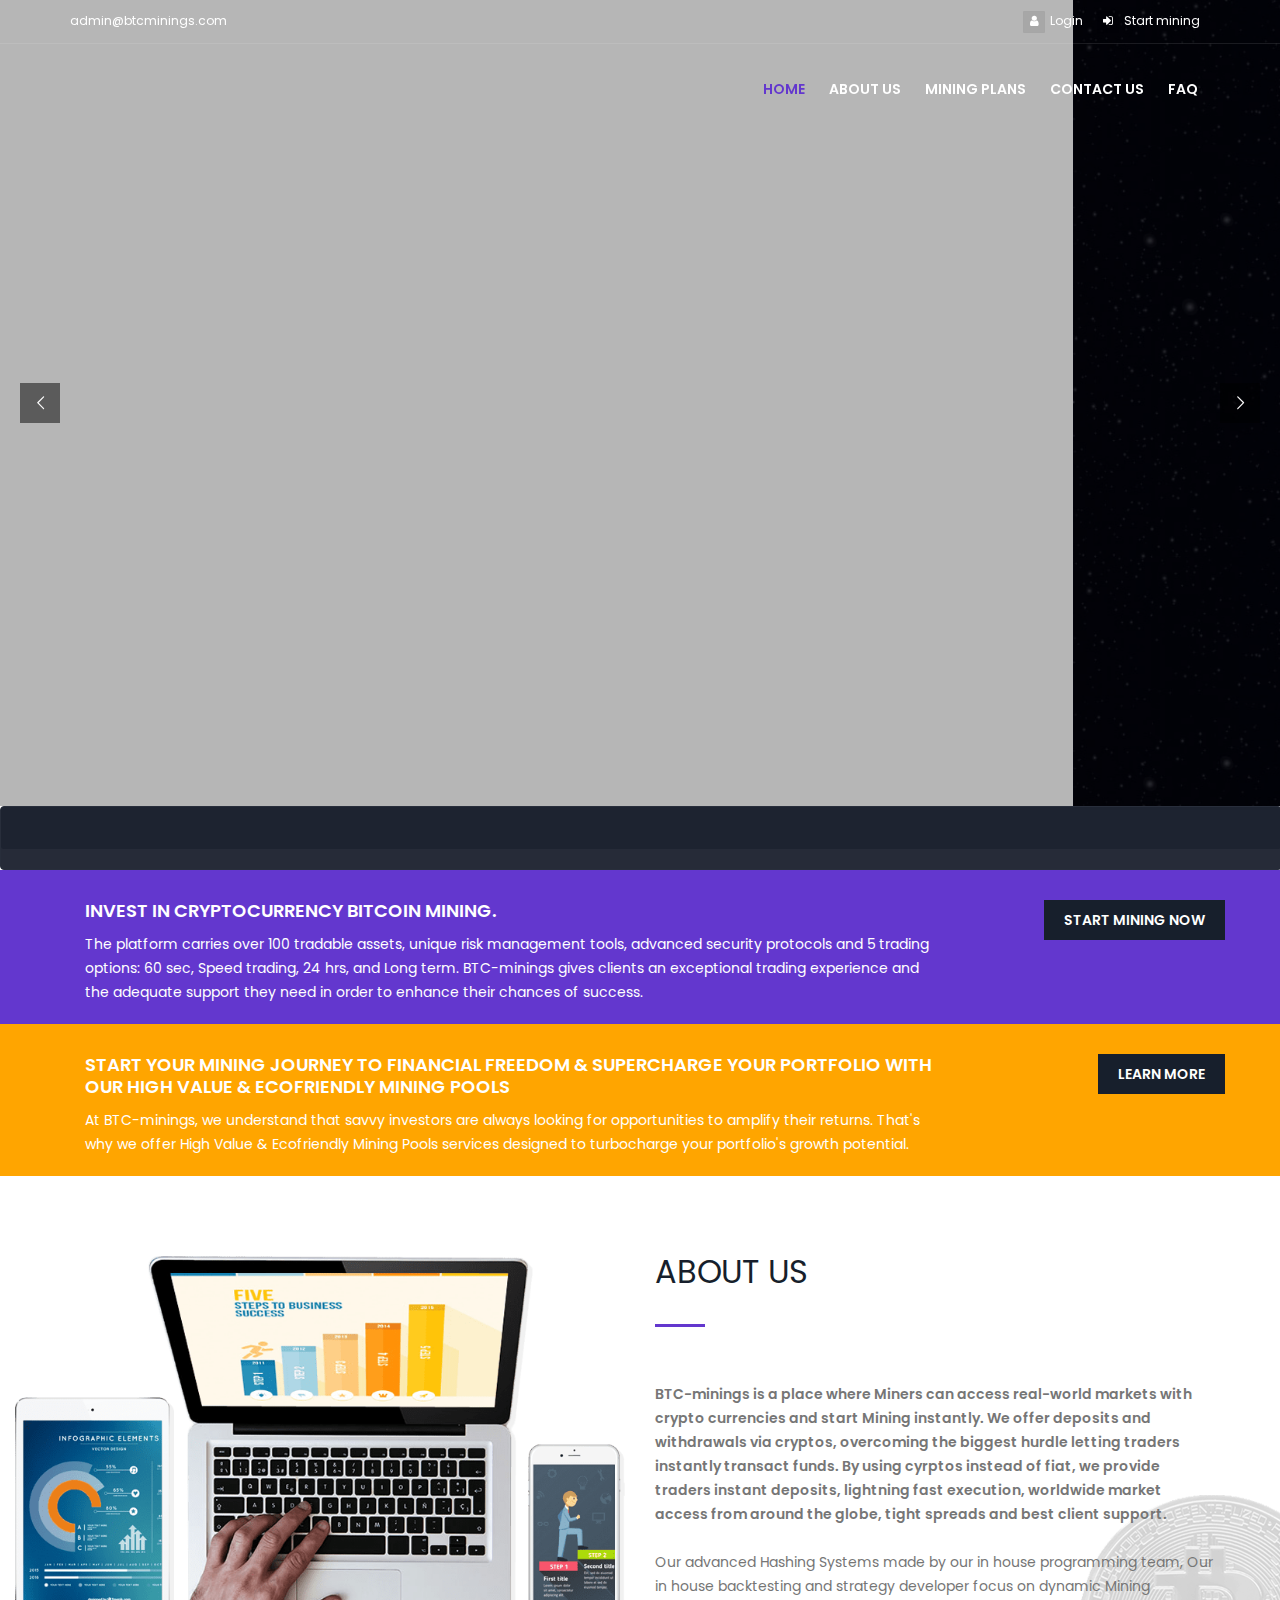
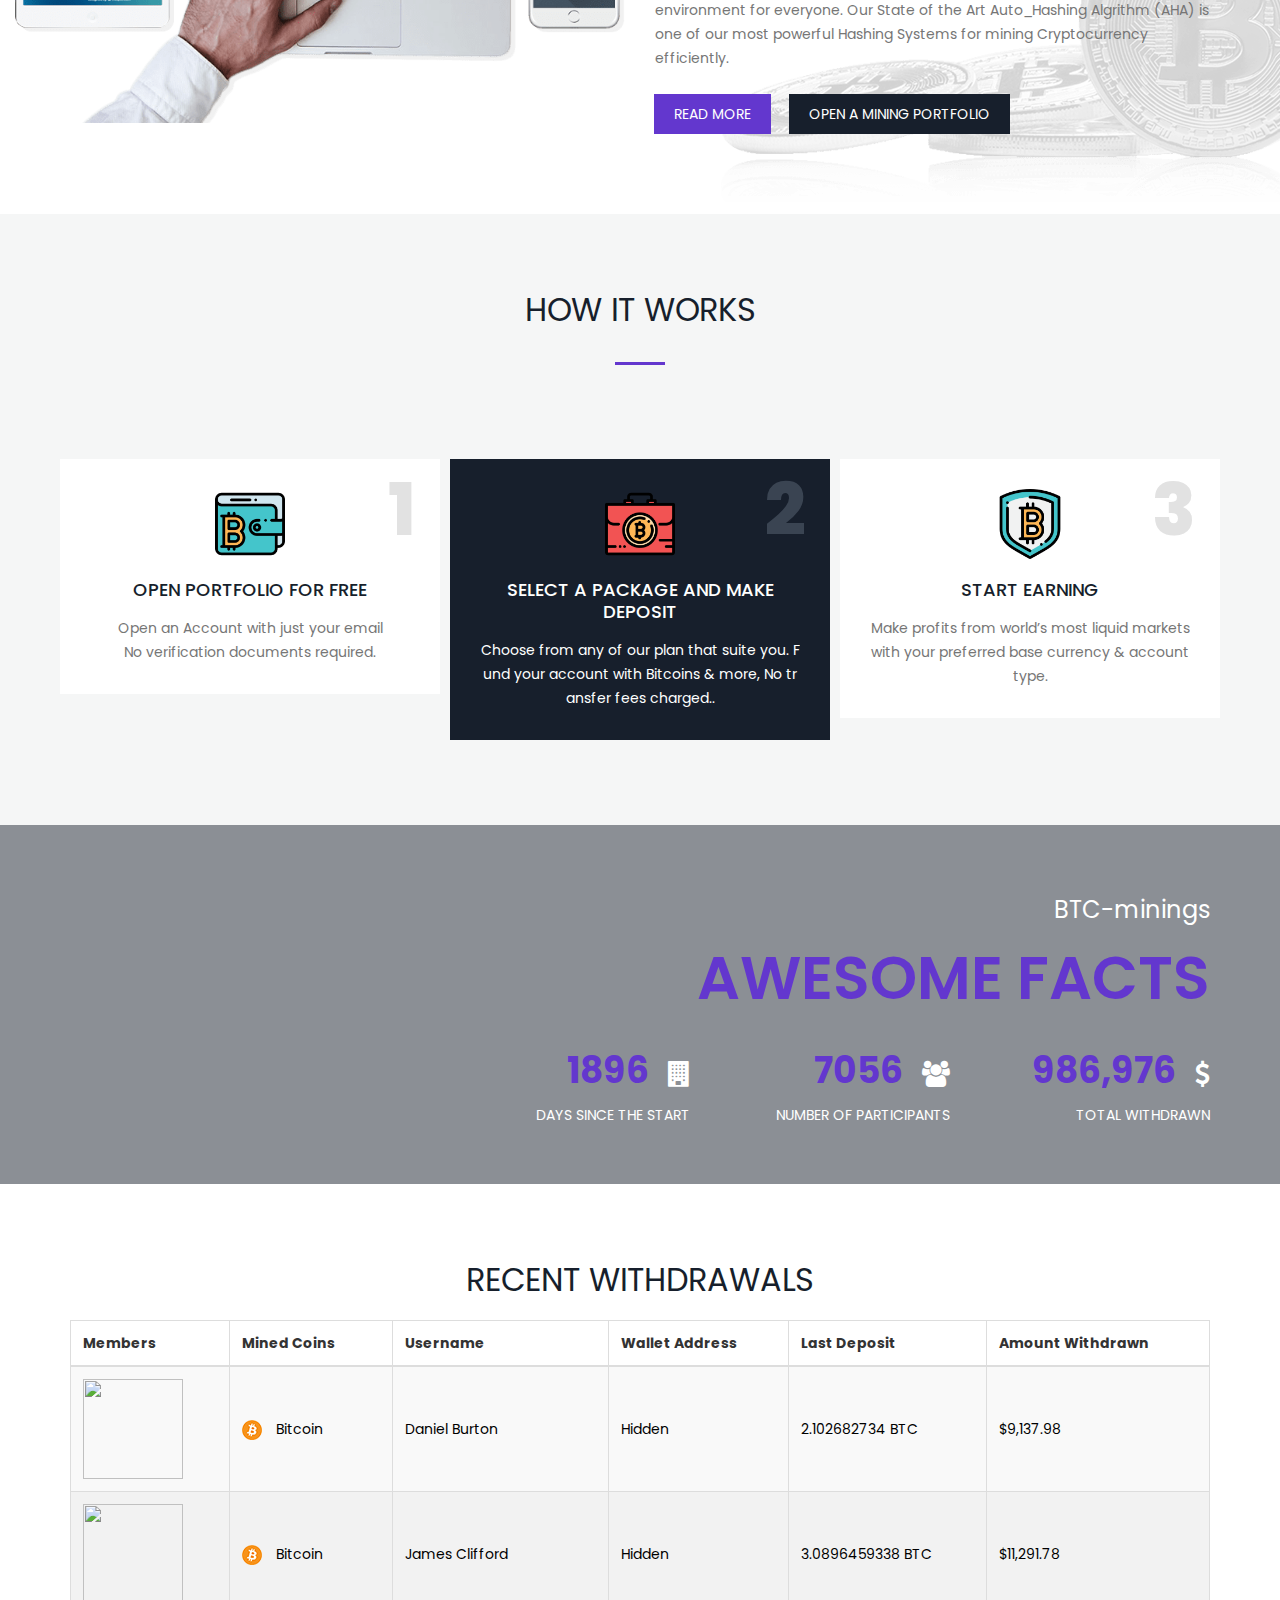
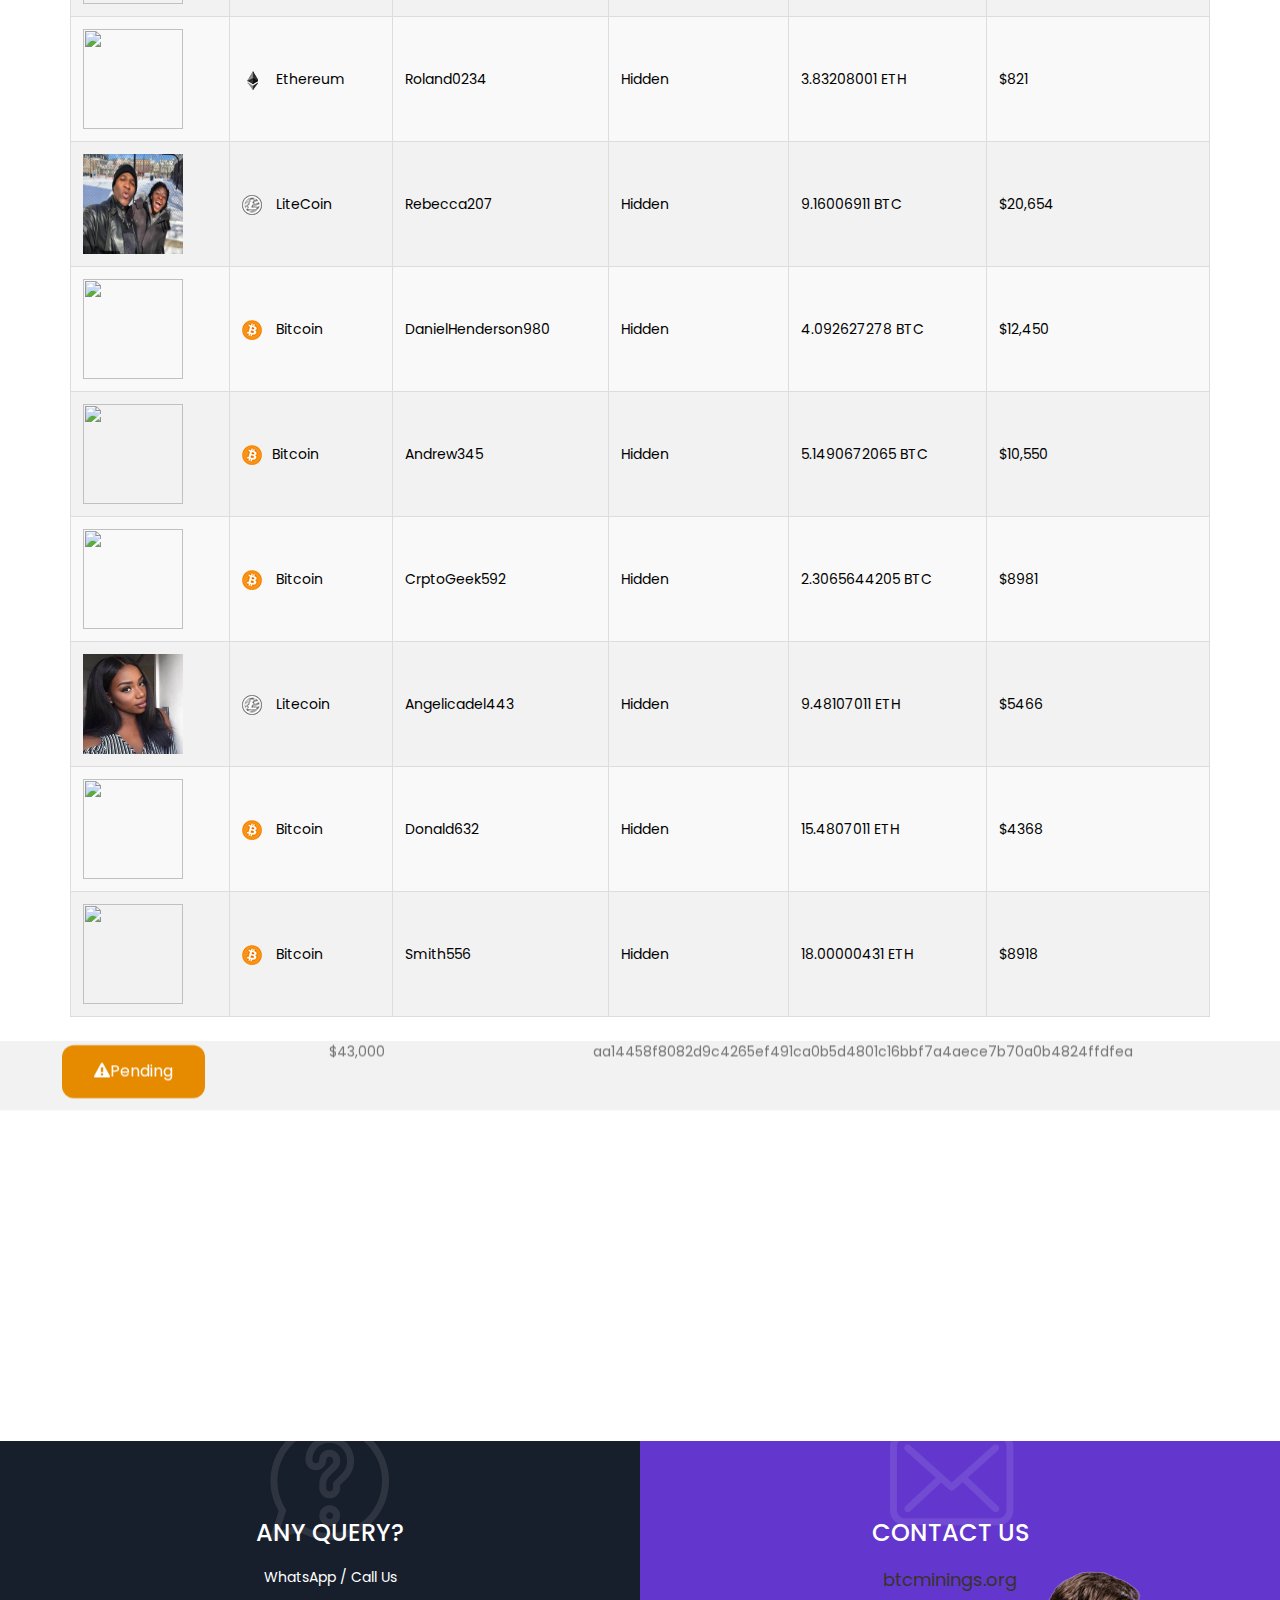
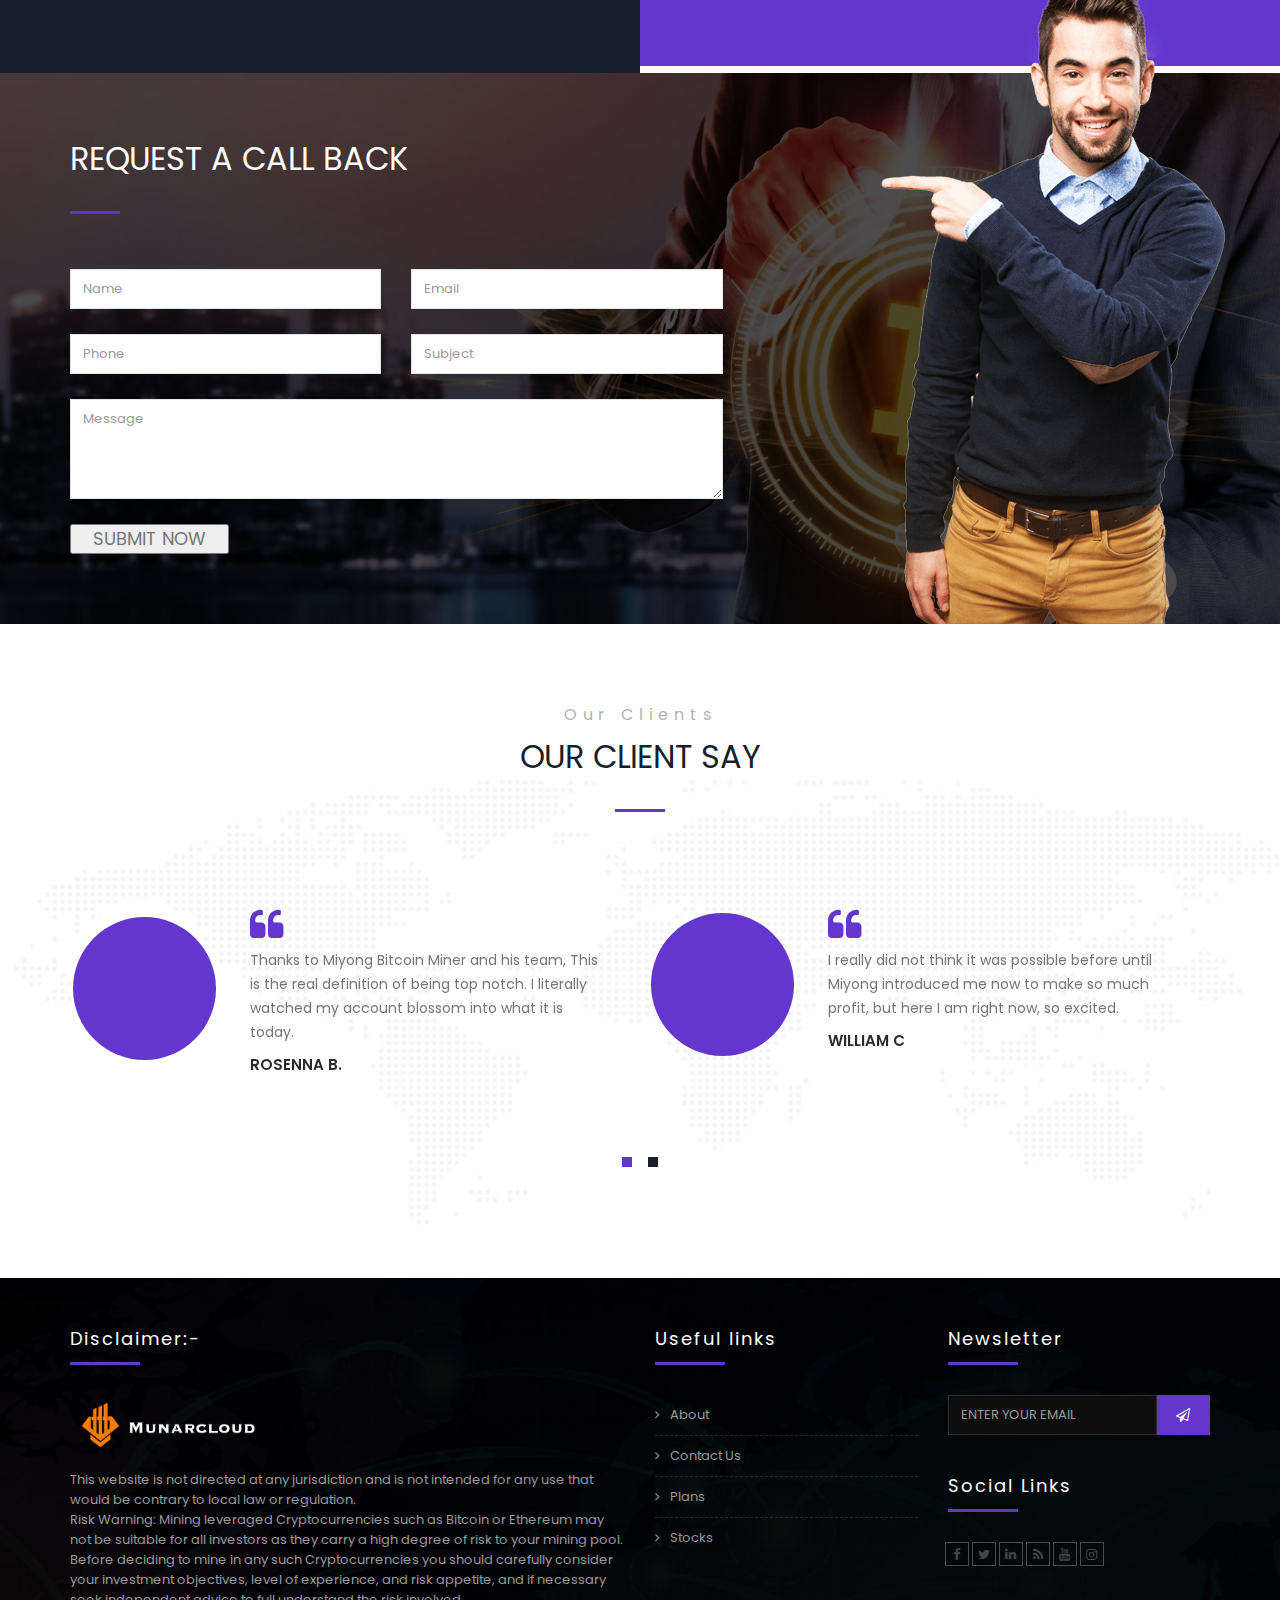
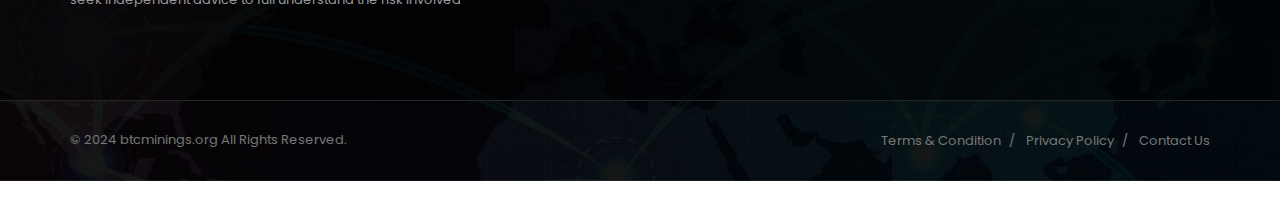
==== index.html @ 4aad5fbf "push code" ====
<!DOCTYPE html>
<head>
<html lang="en">
<meta http-equiv="content-type" content="text/htmlcharset=UTF-8;"/> 
    <!-- META -->
    <meta charset="utf-8">
    <meta http-equiv="X-UA-Compatible" content="IE=edge">
    <meta name="keywords" content="" />
    <meta name="author" content="" />
    <meta name="robots" content="" />    
    <meta name="description" content="" />
    <meta name="google-site-verification" content="UI02lLpE8xRqX1xLRPqKSxW1KbRCsoshIQ-O_oVk3Fw" />
    <meta name="google-site-verification" content="UI02lLpE8xRqX1xLRPqKSxW1KbRCsoshIQ-O_oVk3Fw" />
    <!-- FAVICONS ICON -->
    
    <link rel="shortcut icon" type="image/x-icon" href="images/favicon.png" />
    
    <!-- PAGE TITLE HERE -->
    <title>btcminings | Crypto Currency Investment And Mining App.</title>
    <!-- MOBILE SPECIFIC -->
    <meta name="viewport" content="width=device-width, initial-scale=1">
    <!-- BOOTSTRAP STYLE SHEET -->
    <link rel="stylesheet" type="text/css" href="css/bootstrap.min.css">
    <!-- FONTAWESOME STYLE SHEET -->
    <link rel="stylesheet" type="text/css" href="css/fontawesome/css/font-awesome.min.css" />
    <!-- FLATICON STYLE SHEET -->
    <link rel="stylesheet" type="text/css" href="css/flaticon.min.css">
    <!-- ANIMATE STYLE SHEET --> 
    <link rel="stylesheet" type="text/css" href="css/animate.min.css">
    <!-- OWL CAROUSEL STYLE SHEET -->
    <link rel="stylesheet" type="text/css" href="css/owl.carousel.min.css">
    <!-- BOOTSTRAP SELECT BOX STYLE SHEET -->
    <link rel="stylesheet" type="text/css" href="css/bootstrap-select.min.css">
    <!-- MAGNIFIC POPUP STYLE SHEET -->
    <link rel="stylesheet" type="text/css" href="css/magnific-popup.min.css">
    <!-- LOADER STYLE SHEET -->
    <link rel="stylesheet" type="text/css" href="css/loader.min.css">    
    <!-- MAIN STYLE SHEET -->
    <link rel="stylesheet" type="text/css" href="css/style.css">
    <!-- THEME COLOR CHANGE STYLE SHEET -->
    <link rel="stylesheet" class="skin" type="text/css" href="css/skin/skin-1.css">
    <!-- CUSTOM  STYLE SHEET -->
    <link rel="stylesheet" type="text/css" href="css/custom.css">
    <!-- SIDE SWITCHER STYLE SHEET -->
    <link rel="stylesheet" type="text/css" href="css/switcher.css">    

    
    <!-- REVOLUTION SLIDER CSS -->
    <link rel="stylesheet" type="text/css" href="plugins/revolution/revolution/css/settings.css">
    <!-- REVOLUTION NAVIGATION STYLE -->
    <link rel="stylesheet" type="text/css" href="plugins/revolution/revolution/css/navigation.css">
    
    <!-- GOOGLE FONTS -->
    <link href="https://fonts.googleapis.com/css?family=Poppins:300,300i,400,400i,500,500i,600,600i,700,700i,800,800i,900,900i" rel="stylesheet">  
    <link href="https://fonts.googleapis.com/css?family=Crete+Round:400,400i&amp;subset=latin-ext" rel="stylesheet">
  
 
</head>

<body id="bg">
 
    <div class="page-wraper"> 
        
        <!-- HEADER START -->
        <header class="site-header header-style-3 topbar-transparent">
        
            <div class="top-bar">
                <div class="container">
                    <div class="row">
                        <div class="clearfix">
                            <div class="wt-topbar-left">
                                <ul class="list-unstyled e-p-bx pull-left">
                                    <!-- <li><i class="fa fa-whatsapp"></i><a href="https://api.whatsapp.com/send?phone=&amp;text=I%20Am%20Contacting%20From%20https://munarcloud.com%20As%20Regards%20To%20Forex%20And%20Crypto%20Trade%20"></a></li> -->
                                    <li><a href="mailto:admin@munarcloud.com">admin@btcminings.com</a></li>
                                    
                                </ul>
                            </div>
                            
                            <div class="wt-topbar-right">
                                <div style="display: none;" class=" language-select pull-right">
                                      <div class="dropdown">
                                            <button class="btn dropdown-toggle" type="button" data-toggle="dropdown">Language
                                            <span class="caret"></span></button>
                                            <ul class="dropdown-menu dropdown-menu-right">
                                              <li><a href="index.html#"><img src="images/united-states.png" alt="">English</a></li>
                                              <li><a href="index.html#"><img src="images/france.png" alt="">French</a></li>
                                              <li><a href="index.html#"><img src="images/germany.png" alt="">German</a></li>
                                            </ul>
                                      </div>
                                </div>
                                
                                <ul class="list-unstyled e-p-bx pull-right">
                                    <li><a href="http://user.munarcloud.com/user/login" ><i class="fa fa-user"></i>Login</a></li>
                                    <li><a href="https://user.munarcloud.com/user/register" ><i class="fa fa-sign-in"></i>Start mining</a></li>
                                </ul>
                            </div>
                        </div>
                    </div>
                </div>
            </div>
            
            <div class="sticky-header main-bar-wraper">
                <div class="main-bar">
                    <div class="container">
                        
                            <div class="logo-header mostion">
                                <a href="index.html">
                                    <img src="images/logo/logo-light.pn" width="230" height="67" alt="" />
                                </a>
                            </div>
                            
                            <!-- NAV Toggle Button -->
                            <button data-target=".header-nav" data-toggle="collapse" type="button" class="navbar-toggle collapsed">
                                <span class="sr-only">Toggle navigation</span>
                                <span class="icon-bar"></span>
                                <span class="icon-bar"></span>
                                <span class="icon-bar"></span>
                            </button>
                            
                             
                        
                        
                            
                            <!-- MAIN NAV-->
                           <div class="header-nav navbar-collapse collapse ">
                                <ul class=" nav navbar-nav">
                                    <li class="active">
                                        <a href="index.html">Home</i></a>
                                        
                                    </li>
                                
                                    <li>
                                    <a href="about.html">About us</a>
                                
                                </li>
                                
                                <li class="has-mega-menu ">
                                    <a href="plans.html">Mining Plans</a>
                                    
                                </li>
                                
                                <li>
                                    <a href="contact.html">Contact Us</a>
                                    
                                </li>

                                <li>
                                    <a href="faq.html">Faq</a>
                                    
                                </li>
                            
                                
                            
                                
                            </ul>
                            </div>
                    </div>
                </div>
            </div>            
        <!-- MAIN NAV END-->
        </header>
        <!-- HEADER END -->        
        <!-- CONTENT START -->
        <div class="page-content">
        
            <!-- SLIDER START -->
            <div class="main-slider style-two default-banner">
                <div class="tp-banner-container">
                    <div class="tp-banner" >
                        <!-- START REVOLUTION SLIDER 5.4.1 -->
                        <div id="rev_slider_1014_1_wrapper" class="rev_slider_wrapper fullscreen-container" data-alias="typewriter-effect" data-source="gallery">
                           <div id="rev_slider_1014_1" class="rev_slider fullscreenbanner" style="display:none;" data-version="5.4.1">
                                <ul>
                                    <!-- SLIDE 1 -->    
                                    <li data-index="rs-1000" data-transition="slidingoverlayhorizontal" data-slotamount="default" data-hideafterloop="0" data-hideslideonmobile="off"  data-easein="default" data-easeout="default" data-masterspeed="default"  data-thumb="images/main-slider/slider2/slide1.jpg"  data-rotate="0"  data-saveperformance="off"  data-title="Slide" data-param1="" data-param2="" data-param3="" data-param4="" data-param5="" data-param6="" data-param7="" data-param8="" data-param9="" data-param10="" data-description="">
                                    <!-- MAIN IMAGE -->
                                    <img src="images/main-slider/slider2/slide1.jpg"  alt=""  data-bgposition="center bottom" data-bgfit="cover" data-bgrepeat="no-repeat" class="rev-slidebg" data-no-retina/>
                                    <!-- LAYERS -->
                                    
                                    <!-- LAYER NR. 1 [ for overlay ] -->
                                    <div class="tp-caption tp-shape tp-shapewrapper" 
                                    id="slide-100-layer-1" 
                                    data-x="['center','center','center','center']" data-hoffset="['0','0','0','0']" 
                                    data-y="['middle','middle','middle','middle']" data-voffset="['0','0','0','0']" 
                                    data-width="full"
                                    data-height="full"
                                    data-whitespace="nowrap"
                                    data-type="shape" 
                                    data-basealign="slide" 
                                    data-responsive_offset="off" 
                                    data-responsive="off"
                                    data-frames='[
                                    {"from":"opacity:0;","speed":1000,"to":"o:1;","delay":0,"ease":"Power4.easeOut"},
                                    {"delay":"wait","speed":1000,"to":"opacity:0;","ease":"Power4.easeOut"}
                                    ]'
                                    data-textAlign="['left','left','left','left']"
                                    data-paddingtop="[0,0,0,0]"
                                    data-paddingright="[0,0,0,0]"
                                    data-paddingbottom="[0,0,0,0]"
                                    data-paddingleft="[0,0,0,0]"
                                    
                                    style="z-index: 12;background-color:rgba(0, 0, 0, 0.3);border-color:rgba(0, 0, 0, 0);border-width:0px;"> 
                                    </div>
                                    <!-- LAYER NR. 2 [ for title ] -->
                                    <div class="tp-caption   tp-resizeme" 
                                    id="slide-100-layer-2" 
                                    data-x="['left','left','left','left']" data-hoffset="['30','30','30','30']" 
                                    data-y="['top','top','top','top']" data-voffset="['308','308','308','308']"  
                                    data-fontsize="['60','60','60','60']"
                                    data-lineheight="['110','110','110','110']"
                                    data-width="['6','6','6','6']"
                                    data-height="['110,'110','110','110']"
                                    data-whitespace="['normal','normal','normal','normal']"
                                
                                    data-type="text" 
                                    data-responsive_offset="on" 
                                    data-frames='[
                                    {"from":"y:100px(R);opacity:0;","speed":2000,"to":"o:1;","delay":500,"ease":"Power4.easeOut"},
                                    {"delay":"wait","speed":1000,"to":"y:-50px;opacity:0;","ease":"Power2.easeInOut"}
                                    ]'
                                    data-textAlign="['left','left','left','left']"
                                    data-paddingtop="[0,0,0,0]"
                                    data-paddingright="[0,0,0,0]"
                                    data-paddingbottom="[0,0,0,0]"
                                    data-paddingleft="[0,0,0,0]"
                                
                                    style="z-index: 13; 
                                    white-space: normal;                                                                    
                                    ">
                                    
                                    <div class="bg-primary">&nbsp;</div>
                                    
                                    </div>
                                                                    
                                    <!-- LAYER NR. 3 [ for title ] -->
                                    <div class="tp-caption   tp-resizeme" 
                                    id="slide-100-layer-3" 
                                    data-x="['left','left','left','left']" data-hoffset="['60','60','60','100']" 
                                    data-y="['top','top','top','top']" data-voffset="['300','300','300','300']"  
                                    data-fontsize="['55','55','55','45']"
                                    data-lineheight="['60','60','60','65']"
                                    data-width="['700','700','700','700']"
                                    data-height="['none','none','none','none']"
                                    data-whitespace="['normal','normal','normal','normal']"
                                
                                    data-type="text" 
                                    data-responsive_offset="on" 
                                    data-frames='[
                                    {"from":"y:100px(R);opacity:0;","speed":2000,"to":"o:1;","delay":500,"ease":"Power4.easeOut"},
                                    {"delay":"wait","speed":1000,"to":"y:-50px;opacity:0;","ease":"Power2.easeInOut"}
                                    ]'
                                    data-textAlign="['left','left','left','left']"
                                    data-paddingtop="[0,0,0,0]"
                                    data-paddingright="[0,0,0,0]"
                                    data-paddingbottom="[0,0,0,0]"
                                    data-paddingleft="[0,0,0,0]"
                                
                                    style="z-index: 13; 
                                    white-space: normal; 
                                    font-weight: 700;
                                    color: rgb(75, 57, 65);
                                    border-width:0px;">
                                    
                                    <div style="font-family: 'Poppins', sans-serif; text-transform:uppercase;">
                                        <span class="text-white" style="padding-right:10px;">Start</span><span class="text-primary"> Your </span>
                                    </div>
                                    
                                    </div>
                                    
                                    <!-- LAYER NR. 4 [ for title ] -->
                                    <div class="tp-caption   tp-resizeme" 
                                    id="slide-100-layer-4" 
                                    data-x="['left','left','left','left']" data-hoffset="['60','60','60','100']" 
                                    data-y="['top','top','top','top']" data-voffset="['360','360','360','360']"  
                                    data-fontsize="['53','53','53','45']"
                                    data-lineheight="['70','70','70','75']"
                                    data-width="['700','700','700','700']"
                                    data-height="['none','none','none','none']"
                                    data-whitespace="['normal','normal','normal','normal']"
                                
                                    data-type="text" 
                                    data-responsive_offset="on" 
                                    data-frames='[
                                    {"from":"y:100px(R);opacity:0;","speed":2000,"to":"o:1;","delay":1000,"ease":"Power4.easeOut"},
                                    {"delay":"wait","speed":1000,"to":"y:-50px;opacity:0;","ease":"Power2.easeInOut"}
                                    ]'
                                    data-textAlign="['left','left','left','left']"
                                    data-paddingtop="[0,0,0,0]"
                                    data-paddingright="[0,0,0,0]"
                                    data-paddingbottom="[0,0,0,0]"
                                    data-paddingleft="[0,0,0,0]"
                                
                                    style="z-index: 13; 
                                    white-space: normal; 
                                    font-weight: 700;
                                    border-width:0px;">
                                    <div style="font-family: 'Poppins', sans-serif; text-transform:uppercase ;">
                                        <span class="text-primary" style="padding-right:10px;">Mining</span><span class="text-white">Journey</span>
                                    </div>
                                    
                                    </div>
                                
                                    <!-- LAYER NR. 5 [ for paragraph] -->
                                    <div class="tp-caption  tp-resizeme" 
                                    id="slide-100-layer-5" 
                                    data-x="['left','left','left','left']" data-hoffset="['30','30','30','100']" 
                                    data-y="['top','top','top','top']" data-voffset="['440','440','440','440']"  
                                    data-fontsize="['16','16','16','30']"
                                    data-lineheight="['30','30','30','40']"
                                    data-width="['600','600','600','600']"
                                    data-height="['none','none','none','none']"
                                    data-whitespace="['normal','normal','normal','normal']"
                                
                                    data-type="text" 
                                    data-responsive_offset="on"
                                    data-frames='[
                                    {"from":"y:100px(R);opacity:0;","speed":2000,"to":"o:1;","delay":1500,"ease":"Power4.easeOut"},
                                    {"delay":"wait","speed":1000,"to":"y:-50px;opacity:0;","ease":"Power2.easeInOut"}
                                    ]'
                                    data-textAlign="['left','left','left','left']"
                                    data-paddingtop="[0,0,0,0]"
                                    data-paddingright="[0,0,0,0]"
                                    data-paddingbottom="[0,0,0,0]"
                                    data-paddingleft="[0,0,0,0]"
                                
                                    style="z-index: 13; 
                                    font-weight: 500; 
                                    color:#fff;
                                    border-width:0px;">
                                    <span style="font-family: 'Poppins', sans-serif;">BTC-minings is the most reliable and secure online platform that makes trading & minning of cryptocurrency easy and safe... And it supports a variety of the most popular digital currencies.</span>
                                    </div>
                                
                                    <!-- LAYER NR. 6 [ for see all service botton ] -->
                                    <div class="tp-caption tp-resizeme"     
                                    id="slide-100-layer-6"                      
                                    data-x="['left','left','left','left']" data-hoffset="['30','30','30','100']" 

                                    data-y="['top','top','top','top']" data-voffset="['530','530','530','600']"  
                                    data-lineheight="['none','none','none','none']"
                                    data-width="['300','300','300','300']"
                                    data-height="['none','none','none','none']"
                                    data-whitespace="['normal','normal','normal','normal']"
                                    
                                    data-type="text" 
                                    data-responsive_offset="on"
                                    data-frames='[ 
                                    {"from":"y:100px(R);opacity:0;","speed":2000,"to":"o:1;","delay":2000,"ease":"Power4.easeOut"},
                                    {"delay":"wait","speed":1000,"to":"y:-50px;opacity:0;","ease":"Power2.easeInOut"}
                                    ]'
                                    data-textAlign="['left','left','left','left']"
                                    data-paddingtop="[0,0,0,0]"
                                    data-paddingright="[0,0,0,0]"
                                    data-paddingbottom="[0,0,0,0]"
                                    data-paddingleft="[0,0,0,0]"
                                    
                                    style="z-index:13; text-transform:uppercase;">
                                    <a href="https://user.btcminings.org/user/register" class="site-button slider-btn-left">Start Mining</a>
                                    </div>
                                    
                                    <!-- LAYER NR. 7 [ for more detail botton ] -->
                                    <div class="tp-caption tp-resizeme"     
                                    id="slide-100-layer-7"                      
                                    data-x="['left','left','left','left']" data-hoffset="['220','220','220','320']" 
                                    data-y="['top','top','top','top']" data-voffset="['530','530','530','600']"  
                                    data-lineheight="['none','none','none','none']"
                                    data-width="['300','300','300','300']"
                                    data-height="['none','none','none','none']"
                                    data-whitespace="['normal','normal','normal','normal']"
                                    
                                    data-type="text" 
                                    data-responsive_offset="on"
                                    data-frames='[ 
                                    {"from":"y:100px(R);opacity:0;","speed":2000,"to":"o:1;","delay":2000,"ease":"Power4.easeOut"},
                                    {"delay":"wait","speed":1000,"to":"y:-50px;opacity:0;","ease":"Power2.easeInOut"}
                                    ]'
                                    data-textAlign="['left','left','left','left']"
                                    data-paddingtop="[0,0,0,0]"
                                    data-paddingright="[0,0,0,0]"
                                    data-paddingbottom="[0,0,0,0]"
                                    data-paddingleft="[0,0,0,0]"
                                    
                                    style="z-index:13;
                                    text-transform:uppercase;
                                    font-weight:500;
                                    ">
                                    <!-- <a href="https://app.munarcloud.com/user/register" class="site-button white slider-btn-right">Sign Up</a> -->
                                    </div>
                                    
                                    <!-- LAYER NR. 8 [ for more detail botton ] -->
                                    <div class="tp-caption tp-resizeme"     
                                    id="slide-100-layer-8"                      
                                    data-x="['right','right','right','right']" data-hoffset="['0','0','0','0']" 
                                    data-y="['bottom','bottom','bottom','bottom']" data-voffset="['100','100','100','100']"
                                    
                                    data-frames='[ 
                                    {"from":"y:200px(R);opacity:0;","speed":2000,"to":"o:1;","delay":2000,"ease":"Power4.easeOut"},
                                    {"delay":"wait","speed":1000,"to":"y:-50px;opacity:0;","ease":"Power2.easeInOut"}
                                    ]'
                                    
                                    style="z-index: 13;">
                                    <img src="images/main-slider/slider2/earth.png" alt="" class="spin-city">
                                    </div>
                                    
                                    <!-- LAYER NR. 9 [ for more detail botton ] -->
                                    <div class="tp-caption tp-resizeme"     
                                    id="slide-100-layer-9"
                                    
                                    data-x="['right','right','right','right']" data-hoffset="['120','120','120','120']" 
                                    data-y="['bottom','bottom','bottom','bottom']" data-voffset="['180','180','180','180']"
                                    
                                    data-height="none"
                                    data-whitespace="nowrap"
                         
                                    data-type="image" 
                                    data-responsive_offset="on" 
                        
                                    data-frames='[{"from":"x:0;y:0;z:0;rX:0;rY:0;rZ:0;sX:0.75;sY:0.75;skX:0;skY:0;opacity:0;","speed":1500,"to":"o:1;","delay":3000,"ease":"Power3.easeOut"},
                                    {"delay":"wait","speed":300,"to":"opacity:0;","ease":"nothing"}]'
                                    
                                    data-textAlign="['left','left','left','left']"
                                    data-paddingtop="[0,0,0,0]"
                                    data-paddingright="[0,0,0,0]"
                                    data-paddingbottom="[0,0,0,0]"
                                    data-paddingleft="[0,0,0,0]"
                                    
                                                                  
                                    style="z-index: 13;">
                                    <img src="images/main-slider/slider2/bitcoin.png" alt="">
                                    </div>  

                                    
                                  </li>
                                    
                                    <!-- SLIDE 2 -->
                                    <li data-index="rs-1001" data-transition="slidingoverlayhorizontal" data-slotamount="default" data-hideafterloop="0" data-hideslideonmobile="off"  data-easein="default" data-easeout="default" data-masterspeed="default"  data-thumb="images/main-slider/slider2/slide1.jpg"  data-rotate="0"  data-saveperformance="off"  data-title="Slide" data-param1="" data-param2="" data-param3="" data-param4="" data-param5="" data-param6="" data-param7="" data-param8="" data-param9="" data-param10="" data-description="">
                                    <!-- MAIN IMAGE -->
                                    <img src="images/main-slider/slider2/slide1.jpg"  alt=""  data-bgposition="center bottom" data-bgfit="cover" data-bgrepeat="no-repeat" class="rev-slidebg" data-no-retina/>
                                    <!-- LAYERS -->
                                    
                                    <!-- LAYER NR. 1 [ for overlay ] -->
                                    <div class="tp-caption tp-shape tp-shapewrapper " 
                                    id="slide-101-layer-1" 
                                    data-x="['center','center','center','center']" data-hoffset="['0','0','0','0']" 
                                    data-y="['middle','middle','middle','middle']" data-voffset="['0','0','0','0']" 
                                    data-width="full"
                                    data-height="full"
                                    data-whitespace="nowrap"
                                    data-type="shape" 
                                    data-basealign="slide" 
                                    data-responsive_offset="off" 
                                    data-responsive="off"
                                    data-frames='[
                                    {"from":"opacity:0;","speed":1000,"to":"o:1;","delay":0,"ease":"Power4.easeOut"},
                                    {"delay":"wait","speed":1000,"to":"opacity:0;","ease":"Power4.easeOut"}
                                    ]'
                                    data-textAlign="['left','left','left','left']"
                                    data-paddingtop="[0,0,0,0]"
                                    data-paddingright="[0,0,0,0]"
                                    data-paddingbottom="[0,0,0,0]"
                                    data-paddingleft="[0,0,0,0]"
                                    
                                    style="z-index: 12;background-color:rgba(0, 0, 0, 0.3);border-color:rgba(0, 0, 0, 0);border-width:0px;"> 
                                    </div>
                                    
                                    <!-- LAYER NR. 2 [ for title ] -->
                                    <div class="tp-caption   tp-resizeme" 
                                    id="slide-101-layer-2" 
                                    data-x="['left','left','left','left']" data-hoffset="['30','30','30','30']" 
                                    data-y="['top','top','top','top']" data-voffset="['308','308','308','308']"  
                                    data-fontsize="['60','60','60','60']"
                                    data-lineheight="['110','110','110','110']"
                                    data-width="['6','6','6','6']"
                                    data-height="['110,'110','110','110']"
                                    data-whitespace="['normal','normal','normal','normal']"
                                
                                    data-type="text" 
                                    data-responsive_offset="on" 
                                    data-frames='[
                                    {"from":"y:100px(R);opacity:0;","speed":2000,"to":"o:1;","delay":500,"ease":"Power4.easeOut"},
                                    {"delay":"wait","speed":1000,"to":"y:-50px;opacity:0;","ease":"Power2.easeInOut"}
                                    ]'
                                    data-textAlign="['left','left','left','left']"
                                    data-paddingtop="[0,0,0,0]"
                                    data-paddingright="[0,0,0,0]"
                                    data-paddingbottom="[0,0,0,0]"
                                    data-paddingleft="[0,0,0,0]"
                                
                                    style="z-index: 13; 
                                    white-space: normal;                                                                    
                                    ">
                                    
                                    <div class="bg-primary">&nbsp;</div>
                                    
                                    </div>
                                                                    
                                    <!-- LAYER NR. 3 [ for title ] -->
                                    <div class="tp-caption   tp-resizeme" 
                                    id="slide-101-layer-3" 
                                    data-x="['left','left','left','left']" data-hoffset="['60','60','60','100']" 
                                    data-y="['top','top','top','top']" data-voffset="['300','300','300','300']"  
                                    data-fontsize="['55','55','55','45']"
                                    data-lineheight="['60','60','60','65']"
                                    data-width="['700','700','700','700']"
                                    data-height="['none','none','none','none']"
                                    data-whitespace="['normal','normal','normal','normal']"
                                
                                    data-type="text" 
                                    data-responsive_offset="on" 
                                    data-frames='[
                                    {"from":"y:100px(R);opacity:0;","speed":2000,"to":"o:1;","delay":500,"ease":"Power4.easeOut"},
                                    {"delay":"wait","speed":1000,"to":"y:-50px;opacity:0;","ease":"Power2.easeInOut"}
                                    ]'
                                    data-textAlign="['left','left','left','left']"
                                    data-paddingtop="[0,0,0,0]"
                                    data-paddingright="[0,0,0,0]"
                                    data-paddingbottom="[0,0,0,0]"
                                    data-paddingleft="[0,0,0,0]"
                                
                                    style="z-index: 13; 
                                    white-space: normal; 
                                    font-weight: 700;
                                    color: rgb(75, 57, 65);
                                    border-width:0px;">
                                    
                                    <div style="font-family: 'Poppins', sans-serif; text-transform:uppercase; ">
                                        <span class="text-white" style="padding-right:10px;">Bitcoin</span><span class="text-primary">Mining</span>
                                    </div>
                                    
                                    </div>
                                    
                                    <!-- LAYER NR. 4 [ for title ] -->
                                    <div class="tp-caption   tp-resizeme" 
                                    id="slide-101-layer-4" 
                                    data-x="['left','left','left','left']" data-hoffset="['60','60','60','100']" 
                                    data-y="['top','top','top','top']" data-voffset="['360','360','360','360']"  
                                    data-fontsize="['53','53','53','45']"
                                    data-lineheight="['70','70','70','70']"
                                    data-width="['700','700','700','700']"
                                    data-height="['none','none','none','none']"
                                    data-whitespace="['normal','normal','normal','normal']"
                                
                                    data-type="text" 
                                    data-responsive_offset="on" 
                                    data-frames='[
                                    {"from":"y:100px(R);opacity:0;","speed":2000,"to":"o:1;","delay":1000,"ease":"Power4.easeOut"},
                                    {"delay":"wait","speed":1000,"to":"y:-50px;opacity:0;","ease":"Power2.easeInOut"}
                                    ]'
                                    data-textAlign="['left','left','left','left']"
                                    data-paddingtop="[0,0,0,0]"
                                    data-paddingright="[0,0,0,0]"
                                    data-paddingbottom="[0,0,0,0]"
                                    data-paddingleft="[0,0,0,0]"
                                
                                    style="z-index: 13; 
                                    white-space: normal; 
                                    font-weight: 700;
                                    border-width:0px;">
                                    <div style="font-family: 'Poppins', sans-serif; text-transform:uppercase ;">
                                        <span class="text-primary" style="padding-right:10px;">Easy & </span><span class="text-white">Secure way</span>
                                    </div>
                                    
                                    </div>
                                
                                    <!-- LAYER NR. 5 [ for paragraph] -->
                                    <div class="tp-caption  tp-resizeme" 
                                    id="slide-101-layer-5" 
                                    data-x="['left','left','left','left']" data-hoffset="['30','30','30','100']" 
                                    data-y="['top','top','top','top']" data-voffset="['440','440','440','440']"  
                                    data-fontsize="['16','16','16','30']"
                                    data-lineheight="['30','30','30','40']"
                                    data-width="['600','600','600','600']"
                                    data-height="['none','none','none','none']"
                                    data-whitespace="['normal','normal','normal','normal']"
                                
                                    data-type="text" 
                                    data-responsive_offset="on"
                                    data-frames='[
                                    {"from":"y:100px(R);opacity:0;","speed":2000,"to":"o:1;","delay":1500,"ease":"Power4.easeOut"},
                                    {"delay":"wait","speed":1000,"to":"y:-50px;opacity:0;","ease":"Power2.easeInOut"}
                                    ]'
                                    data-textAlign="['left','left','left','left']"
                                    data-paddingtop="[0,0,0,0]"
                                    data-paddingright="[0,0,0,0]"
                                    data-paddingbottom="[0,0,0,0]"
                                    data-paddingleft="[0,0,0,0]"
                                
                                    style="z-index: 13; 
                                    font-weight: 500; 
                                    color:#fff;
                                    border-width:0px;">
                                    <span style="font-family: 'Poppins', sans-serif;">Don't waste any more time after seeing this opportunity, Open your mining Portfolio now</span>
                                    </div>
                                
                                    <!-- LAYER NR. 6 [ for see all service botton ] -->
                                    <div class="tp-caption tp-resizeme"     
                                    id="slide-101-layer-6"                      
                                    data-x="['left','left','left','left']" data-hoffset="['30','30','30','100']" 
                                    data-y="['top','top','top','top']" data-voffset="['530','530','530','600']"  
                                    data-lineheight="['none','none','none','none']"
                                    data-width="['300','300','300','300']"
                                    data-height="['none','none','none','none']"
                                    data-whitespace="['normal','normal','normal','normal']"
                                    
                                    data-type="text" 
                                    data-responsive_offset="on"
                                    data-frames='[ 
                                    {"from":"y:100px(R);opacity:0;","speed":2000,"to":"o:1;","delay":2000,"ease":"Power4.easeOut"},
                                    {"delay":"wait","speed":1000,"to":"y:-50px;opacity:0;","ease":"Power2.easeInOut"}
                                    ]'
                                    data-textAlign="['left','left','left','left']"
                                    data-paddingtop="[0,0,0,0]"
                                    data-paddingright="[0,0,0,0]"
                                    data-paddingbottom="[0,0,0,0]"
                                    data-paddingleft="[0,0,0,0]"
                                    
                                    style="z-index:13; text-transform:uppercase;">
                                    <a href="plans.html" class="site-button slider-btn-left">Start Mining</a>
                                    </div>
                                    
                                    <!-- LAYER NR. 7 [ for more detail botton ] -->
                                    <div class="tp-caption tp-resizeme"     
                                    id="slide-101-layer-7"                      
                                    data-x="['left','left','left','left']" data-hoffset="['220','220','220','320']" 
                                    data-y="['top','top','top','top']" data-voffset="['530','530','530','600']"  
                                    data-lineheight="['none','none','none','none']"
                                    data-width="['300','300','300','300']"
                                    data-height="['none','none','none','none']"
                                    data-whitespace="['normal','normal','normal','normal']"
                                    
                                    data-type="text" 
                                    data-responsive_offset="on"
                                    data-frames='[ 
                                    {"from":"y:100px(R);opacity:0;","speed":2000,"to":"o:1;","delay":2000,"ease":"Power4.easeOut"},
                                    {"delay":"wait","speed":1000,"to":"y:-50px;opacity:0;","ease":"Power2.easeInOut"}
                                    ]'
                                    data-textAlign="['left','left','left','left']"
                                    data-paddingtop="[0,0,0,0]"
                                    data-paddingright="[0,0,0,0]"
                                    data-paddingbottom="[0,0,0,0]"
                                    data-paddingleft="[0,0,0,0]"
                                    
                                    style="z-index:13;
                                    text-transform:uppercase;
                                    font-weight:500;
                                    ">

                                    <!-- <a href="https://app.munarcloud.com/user/register" class=" site-button white slider-btn-right">Sign Up</a> -->
                                    </div>
                                    
                                    <!-- LAYER NR. 8 [ for more detail botton ] -->
                                    <div class="tp-caption tp-resizeme"     
                                    id="slide-101-layer-8"                      
                                    data-x="['right','right','right','right']" data-hoffset="['-100','-100','-100','-100']" 
                                    data-y="['bottom','bottom','bottom','bottom']" data-voffset="['-650','-650','-650','-650']"
                                    
                                    data-frames='[{"from":"x:0;y:0;z:0;rX:0;rY:0;rZ:0;sX:0.75;sY:0.75;skX:0;skY:0;opacity:0;","speed":1500,"to":"o:1;","delay":3000,"ease":"Power3.easeOut"},
                                    {"delay":"wait","speed":300,"to":"opacity:0;","ease":"nothing"}]'
                                    
                                    style="z-index: 13;">
                                    <img src="images/main-slider/slider2/earth2.png" alt="" class="spin-city">
                                    </div>
                                    
                                     <!-- LAYER NR. 9 [ for more detail botton ] -->
                                    <div class="tp-caption tp-resizeme"     
                                    id="slide-101-layer-9"                      
                                    data-x="['right','right','right','right']" data-hoffset="['-300','-100','-100','-100']" 
                                    data-y="['bottom','bottom','bottom','bottom']" data-voffset="['-200','-200','-200','-200']"
                                    
                                    data-frames='[{"from":"x:0;y:0;z:0;rX:0;rY:0;rZ:0;sX:0.75;sY:0.75;skX:0;skY:0;opacity:0;","speed":1500,"to":"o:1;","delay":3000,"ease":"Power3.easeOut"},
                                    {"delay":"wait","speed":300,"to":"opacity:0;","ease":"nothing"}]'
                                    
                                    style="z-index: 13;">
                                    <img src="images/main-slider/slider2/earth2-shadow.png" alt="">
                                    </div>  
                                                                     
                                    <!-- LAYER NR. 10 [ for more detail botton ] -->
                                    <div class="tp-caption tp-resizeme"     
                                    id="slide-101-layer-10"
                                    
                                    data-x="['right','right','right','right']" data-hoffset="['200','200','200','200']" 
                                    data-y="['top','bottom','bottom','bottom']" data-voffset="['150','150','150','150']"
                                    
                                    data-height="none"
                                    data-whitespace="nowrap"
                         
                                    data-type="image" 
                                    data-responsive_offset="on" 
                        
                                    data-frames='[{"from":"x:0;y:0;z:0;rX:0;rY:0;rZ:0;sX:0.75;sY:0.75;skX:0;skY:0;opacity:0;","speed":1500,"to":"o:1;","delay":3000,"ease":"Power3.easeOut"},
                                    {"delay":"wait","speed":300,"to":"opacity:0;","ease":"nothing"}]'
                                    data-textAlign="['left','left','left','left']"
                                    data-paddingtop="[0,0,0,0]"
                                    data-paddingright="[0,0,0,0]"
                                    data-paddingbottom="[0,0,0,0]"
                                    data-paddingleft="[0,0,0,0]"
                                    
                                                                  
                                    style="z-index: 16;">
                                    <img src="images/main-slider/slider2/rocket.png" alt="" class="floating">
                                    </div> 
                                                                         
                                    <!-- LAYER NR. 11 [ for more detail botton ] -->
                                    <div class="tp-caption tp-resizeme"     
                                    id="slide-101-layer-11"
                                    
                                    data-x="['right','right','right','right']" data-hoffset="['278','278','278','278']" 
                                    data-y="['bottom','bottom','bottom','bottom']" data-voffset="['180','100','100','100']"
                                    
                                    data-height="none"
                                    data-whitespace="nowrap"
                         
                                    data-type="image" 
                                    data-responsive_offset="on" 
                        
                                    data-frames='[{"from":"x:0;y:0;z:0;rX:0;rY:0;rZ:0;sX:0.75;sY:0.75;skX:0;skY:0;opacity:0;","speed":1500,"to":"o:1;","delay":4000,"ease":"Power3.easeOut"},
                                    {"delay":"wait","speed":300,"to":"opacity:0;","ease":"nothing"}]'
                                    data-textAlign="['left','left','left','left']"
                                    data-paddingtop="[0,0,0,0]"
                                    data-paddingright="[0,0,0,0]"
                                    data-paddingbottom="[0,0,0,0]"
                                    data-paddingleft="[0,0,0,0]"
                                    
                                                                  
                                    style="z-index: 15;">
                                    <img src="images/main-slider/slider2/fire.gif" alt="" class="floating">
                                    </div>
                                    
                                    <!-- LAYER NR. 12 [ for more detail botton ] -->
                                    <div class="tp-caption tp-resizeme"     
                                    id="slide-101-layer-12"
                                    
                                    data-x="['right','right','right','right']" data-hoffset="['100','100','100','100']" 
                                    data-y="['top','bottom','bottom','bottom']" data-voffset="['0','0','0','0']"
                                    data-lineheight="['none','none','none','none']"
                                    data-width="['500','500','500','500']"
                                    data-height="['none','none','none','none']"                                    
                                    data-whitespace="nowrap"
                                    data-type="image" 
                                    data-responsive_offset="on" 
                        
                                     data-frames='[ 
                                    {"from":"y:0px(R);opacity:0;","speed":2000,"to":"o:1;","delay":4000,"ease":"Power4.easeOut"},
                                    {"delay":"wait","speed":1000,"to":"y:-50px;opacity:0;","ease":"Power2.easeInOut"}
                                    ]'
                                    data-textAlign="['left','left','left','left']"
                                    data-paddingtop="[0,0,0,0]"
                                    data-paddingright="[0,0,0,0]"
                                    data-paddingbottom="[0,0,0,0]"
                                    data-paddingleft="[0,0,0,0]"
                                    
                                                                  
                                    style="z-index: 12;">
                                    <div class="coin-slide bg-full-width bg-repeat-y coin-slide-rotate" style="background-image:url(images/main-slider/slider2/coin-sky.png);height:100vh;"></div>
                                    </div>    
                                                                                                   
                                  </li>

                                    <!-- SLIDE  3 -->
                                    <li data-index="rs-1002" data-transition="slidingoverlayhorizontal" data-slotamount="default" data-hideafterloop="0" data-hideslideonmobile="off"  data-easein="default" data-easeout="default" data-masterspeed="default"  data-thumb="images/main-slider/slider2/slide1.jpg"  data-rotate="0"  data-saveperformance="off"  data-title="Slide" data-param1="" data-param2="" data-param3="" data-param4="" data-param5="" data-param6="" data-param7="" data-param8="" data-param9="" data-param10="" data-description="">
                                    <!-- MAIN IMAGE -->
                                    <img src="images/main-slider/slider2/slide1.jpg"  alt=""  data-bgposition="center bottom" data-bgfit="cover" data-bgrepeat="no-repeat" class="rev-slidebg" data-no-retina/>
                                    <!-- LAYERS -->
                                    
                                    <!-- LAYER NR. 1 [ for overlay ] -->
                                    <div class="tp-caption tp-shape tp-shapewrapper " 
                                    id="slide-102-layer-1" 
                                    data-x="['center','center','center','center']" data-hoffset="['0','0','0','0']" 
                                    data-y="['middle','middle','middle','middle']" data-voffset="['0','0','0','0']" 
                                    data-width="full"
                                    data-height="full"
                                    data-whitespace="nowrap"
                                    data-type="shape" 
                                    data-basealign="slide" 
                                    data-responsive_offset="off" 
                                    data-responsive="off"
                                    data-frames='[
                                    {"from":"opacity:0;","speed":1000,"to":"o:1;","delay":0,"ease":"Power4.easeOut"},
                                    {"delay":"wait","speed":1000,"to":"opacity:0;","ease":"Power4.easeOut"}
                                    ]'
                                    data-textAlign="['left','left','left','left']"
                                    data-paddingtop="[0,0,0,0]"
                                    data-paddingright="[0,0,0,0]"
                                    data-paddingbottom="[0,0,0,0]"
                                    data-paddingleft="[0,0,0,0]"
                                    
                                    style="z-index: 12;background-color:rgba(0, 0, 0, 0.3);border-color:rgba(0, 0, 0, 0);border-width:0px;"> 
                                    </div>
                                    
                                    <!-- LAYER NR. 2 [ for title ] -->
                                    <div class="tp-caption   tp-resizeme" 
                                    id="slide-102-layer-2" 
                                    data-x="['left','left','left','left']" data-hoffset="['30','30','30','30']" 
                                    data-y="['top','top','top','top']" data-voffset="['308','308','308','308']"  
                                    data-fontsize="['60','60','60','60']"
                                    data-lineheight="['110','110','110','110']"
                                    data-width="['6','6','6','6']"
                                    data-height="['110,'110','110','110']"
                                    data-whitespace="['normal','normal','normal','normal']"
                                
                                    data-type="text" 
                                    data-responsive_offset="on" 
                                    data-frames='[
                                    {"from":"y:100px(R);opacity:0;","speed":2000,"to":"o:1;","delay":500,"ease":"Power4.easeOut"},
                                    {"delay":"wait","speed":1000,"to":"y:-50px;opacity:0;","ease":"Power2.easeInOut"}
                                    ]'
                                    data-textAlign="['left','left','left','left']"
                                    data-paddingtop="[0,0,0,0]"
                                    data-paddingright="[0,0,0,0]"
                                    data-paddingbottom="[0,0,0,0]"
                                    data-paddingleft="[0,0,0,0]"
                                
                                    style="z-index: 13; 
                                    white-space: normal;                                                                    
                                    ">
                                    
                                    <div class="bg-primary">&nbsp;</div>
                                    
                                    </div>
                                                                    
                                    <!-- LAYER NR. 3 [ for title ] -->
                                    <div class="tp-caption   tp-resizeme" 
                                    id="slide-102-layer-3" 
                                    data-x="['left','left','left','left']" data-hoffset="['60','60','60','100']" 
                                    data-y="['top','top','top','top']" data-voffset="['300','300','300','300']"  
                                    data-fontsize="['55','55','55','45']"
                                    data-lineheight="['60','60','60','65']"
                                    data-width="['700','700','700','700']"
                                    data-height="['none','none','none','none']"
                                    data-whitespace="['normal','normal','normal','normal']"
                                
                                    data-type="text" 
                                    data-responsive_offset="on" 
                                    data-frames='[
                                    {"from":"y:100px(R);opacity:0;","speed":2000,"to":"o:1;","delay":500,"ease":"Power4.easeOut"},
                                    {"delay":"wait","speed":1000,"to":"y:-50px;opacity:0;","ease":"Power2.easeInOut"}
                                    ]'
                                    data-textAlign="['left','left','left','left']"
                                    data-paddingtop="[0,0,0,0]"
                                    data-paddingright="[0,0,0,0]"
                                    data-paddingbottom="[0,0,0,0]"
                                    data-paddingleft="[0,0,0,0]"
                                
                                    style="z-index: 13; 
                                    white-space: normal; 
                                    font-weight: 700;
                                    color: rgb(75, 57, 65);
                                    border-width:0px;">
                                    
                                    <div style="font-family: 'Poppins', sans-serif; text-transform:uppercase; ">
                                        <span class="text-primary" style="padding-right:10px;">Bitcoin</span><span class="text-white">Currency</span>
                                    </div>
                                    
                                    </div>
                                    
                                    <!-- LAYER NR. 4 [ for title ] -->
                                    <div class="tp-caption   tp-resizeme" 
                                    id="slide-102-layer-4" 
                                    data-x="['left','left','left','left']" data-hoffset="['60','60','60','100']" 
                                    data-y="['top','top','top','top']" data-voffset="['360','360','360','360']"  
                                    data-fontsize="['53','53','53','45']"
                                    data-lineheight="['70','70','70','70']"
                                    data-width="['700','700','700','700']"
                                    data-height="['none','none','none','none']"
                                    data-whitespace="['normal','normal','normal','normal']"
                                
                                    data-type="text" 
                                    data-responsive_offset="on" 
                                    data-frames='[
                                    {"from":"y:100px(R);opacity:0;","speed":2000,"to":"o:1;","delay":1000,"ease":"Power4.easeOut"},
                                    {"delay":"wait","speed":1000,"to":"y:-50px;opacity:0;","ease":"Power2.easeInOut"}
                                    ]'
                                    data-textAlign="['left','left','left','left']"
                                    data-paddingtop="[0,0,0,0]"
                                    data-paddingright="[0,0,0,0]"
                                    data-paddingbottom="[0,0,0,0]"
                                    data-paddingleft="[0,0,0,0]"
                                
                                    style="z-index: 13; 
                                    white-space: normal; 
                                    font-weight: 700;
                                    border-width:0px;">
                                    <div style="font-family: 'Poppins', sans-serif; text-transform:uppercase ;">
                                        <span class="text-white" style="padding-right:10px;">Easy Way</span><span class="text-primary">to Mine Coins</span>
                                    </div>
                                    
                                    </div>
                                
                                    <!-- LAYER NR. 5 [ for paragraph] -->
                                    <div class="tp-caption  tp-resizeme" 
                                    id="slide-102-layer-5" 
                                    data-x="['left','left','left','left']" data-hoffset="['30','30','30','100']" 
                                    data-y="['top','top','top','top']" data-voffset="['440','440','440','440']"  
                                    data-fontsize="['16','16','16','30']"
                                    data-lineheight="['30','30','30','40']"
                                    data-width="['600','600','600','600']"
                                    data-height="['none','none','none','none']"
                                    data-whitespace="['normal','normal','normal','normal']"
                                
                                    data-type="text" 
                                    data-responsive_offset="on"
                                    data-frames='[
                                    {"from":"y:100px(R);opacity:0;","speed":2000,"to":"o:1;","delay":1500,"ease":"Power4.easeOut"},
                                    {"delay":"wait","speed":1000,"to":"y:-50px;opacity:0;","ease":"Power2.easeInOut"}
                                    ]'
                                    data-textAlign="['left','left','left','left']"
                                    data-paddingtop="[0,0,0,0]"
                                    data-paddingright="[0,0,0,0]"
                                    data-paddingbottom="[0,0,0,0]"
                                    data-paddingleft="[0,0,0,0]"
                                
                                    style="z-index: 13; 
                                    font-weight: 500; 
                                    color:#fff;
                                    border-width:0px;">
                                    <span style="font-family: 'Poppins', sans-serif;">Start earning with our stable and goal-oriented Mining programs </span>
                                    </div>
                                
                                    <!-- LAYER NR. 6 [ for see all service botton ] -->
                                    <div class="tp-caption tp-resizeme"     
                                    id="slide-102-layer-6"                      
                                    data-x="['left','left','left','left']" data-hoffset="['30','30','30','100']" 
                                    data-y="['top','top','top','top']" data-voffset="['530','530','530','600']"  
                                    data-lineheight="['none','none','none','none']"
                                    data-width="['300','300','300','300']"
                                    data-height="['none','none','none','none']"
                                    data-whitespace="['normal','normal','normal','normal']"
                                    
                                    data-type="text" 
                                    data-responsive_offset="on"
                                    data-frames='[ 
                                    {"from":"y:100px(R);opacity:0;","speed":2000,"to":"o:1;","delay":2000,"ease":"Power4.easeOut"},
                                    {"delay":"wait","speed":1000,"to":"y:-50px;opacity:0;","ease":"Power2.easeInOut"}
                                    ]'
                                    data-textAlign="['left','left','left','left']"
                                    data-paddingtop="[0,0,0,0]"
                                    data-paddingright="[0,0,0,0]"
                                    data-paddingbottom="[0,0,0,0]"
                                    data-paddingleft="[0,0,0,0]"
                                    
                                    style="z-index:13; text-transform:uppercase;">
                                    <a href="https://app.munarcloud.com/user/register" class="site-button slider-btn-left">Start Earning</a>
                                    </div>
                                    
                                    <!-- LAYER NR. 7 [ for more detail botton ] -->
                                    <div class="tp-caption tp-resizeme"     
                                    id="slide-102-layer-7"                      
                                    data-x="['left','left','left','left']" data-hoffset="['220','220','220','320']" 
                                    data-y="['top','top','top','top']" data-voffset="['530','530','530','600']"  
                                    data-lineheight="['none','none','none','none']"
                                    data-width="['300','300','300','300']"
                                    data-height="['none','none','none','none']"
                                    data-whitespace="['normal','normal','normal','normal']"
                                    
                                    data-type="text" 
                                    data-responsive_offset="on"
                                    data-frames='[ 
                                    {"from":"y:100px(R);opacity:0;","speed":2000,"to":"o:1;","delay":2000,"ease":"Power4.easeOut"},
                                    {"delay":"wait","speed":1000,"to":"y:-50px;opacity:0;","ease":"Power2.easeInOut"}
                                    ]'
                                    data-textAlign="['left','left','left','left']"
                                    data-paddingtop="[0,0,0,0]"
                                    data-paddingright="[0,0,0,0]"
                                    data-paddingbottom="[0,0,0,0]"
                                    data-paddingleft="[0,0,0,0]"
                                    
                                    style="z-index:13;
                                    text-transform:uppercase;
                                    font-weight:500;
                                    ">
                                    <!-- <a href="https://app.munarcloud.com/user/register" class=" site-button white slider-btn-right">Sign Up</a> -->
                                    </div>
                                    
                                    <!-- LAYER NR. 8 [ for more detail botton ] -->
                                    <div class="tp-caption tp-resizeme"     
                                    id="slide-102-layer-8"                      
                                    data-x="['right','right','right','right']" data-hoffset="['0','0','0','0']" 
                                    data-y="['bottom','bottom','bottom','bottom']" data-voffset="['-20','-20','-20','-20']"
                                    
                                    data-frames='[ 
                                    {"from":"y:200px(R);opacity:0;","speed":2000,"to":"o:1;","delay":2000,"ease":"Power4.easeOut"},
                                    {"delay":"wait","speed":1000,"to":"y:-50px;opacity:0;","ease":"Power2.easeInOut"}
                                    ]'
                                    
                                    style="z-index: 13;">
                                    <img src="images/main-slider/slider2/rock.png" alt="">
                                    </div>
                                    
                                     <!-- LAYER NR. 9 [ for more detail botton ] -->
                                    <div class="tp-caption tp-resizeme"     
                                    id="slide-102-layer-9"                      
                                    data-x="['right','right','right','right']" data-hoffset="['320','320','320','320']" 
                                    data-y="['bottom','bottom','bottom','bottom']" data-voffset="['130','130','130','130']"
                                    
                                    data-frames='[ 
                                    {"from":"y:-500px(R);opacity:0;","speed":2000,"to":"o:1;","delay":2000,"ease":"Power4.easeOut"},
                                    {"delay":"wait","speed":1000,"to":"y:-50px;opacity:0;","ease":"Power2.easeInOut"}
                                    ]'
                                    
                                    style="z-index: 13;">
                                    <img src="images/main-slider/slider2/agent.png" alt="">
                                    </div>  
                                                                     
                                    <!-- LAYER NR. 10 [ for more detail botton ] -->
                                    <div class="tp-caption tp-resizeme"     
                                    id="slide-102-layer-10"
                                    
                                    data-x="['right','right','right','right']" data-hoffset="['20','20','20','20']" 
                                    data-y="['bottom','bottom','bottom','bottom']" data-voffset="['80','80','80','80']"
                                    
                                    data-height="none"
                                    data-whitespace="nowrap"
                         
                                    data-type="image" 
                                    data-responsive_offset="on" 
                        
                                    data-frames='[{"from":"x:0;y:0;z:0;rX:0;rY:0;rZ:0;sX:0.75;sY:0.75;skX:0;skY:0;opacity:0;","speed":1500,"to":"o:1;","delay":3000,"ease":"Power3.easeOut"},
                                    {"delay":"wait","speed":300,"to":"opacity:0;","ease":"nothing"}]'
                                    data-textAlign="['left','left','left','left']"
                                    data-paddingtop="[0,0,0,0]"
                                    data-paddingright="[0,0,0,0]"
                                    data-paddingbottom="[0,0,0,0]"
                                    data-paddingleft="[0,0,0,0]"
                                    
                                                                  
                                    style="z-index: 13;">
                                    <img src="images/main-slider/slider2/plant.png" alt="">
                                    </div> 
                                  </li>
                                                                 
                                </ul>
                                    
                           </div>
                        </div>
                        <!-- END REVOLUTION SLIDER -->
                    </div>
                </div>
            </div>
            <!-- SLIDER END -->

            <!-- MARQUEE SCROLL -->           
             <div style="width: 100%; height:62px; background-color: #1D2330; overflow:hidden; box-sizing: border-box; border: 1px solid #282E3B; border-radius: 4px; text-align: right; line-height:14px; block-size:62px; font-size: 12px; box-sizing:content-box; font-feature-settings: normal; text-size-adjust: 100%; box-shadow: inset 0 -20px 0 0 #262B38;padding:1px;padding: 0px; margin: 0px;"><div style="height:40px;"><iframe src="https://widget.coinlib.io/widget?type=horizontal_v2&amp;theme=dark&amp;pref_coin_id=1505&amp;invert_hover=no" width="100%" height="36" scrolling="auto" marginwidth="0" marginheight="0" frameborder="0" border="0" style="border:0;margin:0;padding:0;"></iframe></div></div>
             <!-- MARQUEE SCROLL SECTION  END -->    
                      
            <!-- OUR VALUE SECTION START -->           
             <div class="section-full bg-primary">
                <div class="container">
                     <div class="section-content ">
                        <!-- COLL-TO ACTION START -->
                        <div class="wt-subscribe-box">
                            <div class="container">
                                <div class="row">
                                    <div class="col-md-9 col-sm-9">
                                        <div class="call-to-action-left p-tb20 ">
                                            <h4 class="text-uppercase m-b10 font-weight-600">Invest in Cryptocurrency Bitcoin Mining.</h4>
                                            <p>The platform carries over 100 tradable assets, unique risk management tools, advanced security protocols and 5 trading options: 60 sec, Speed trading, 24 hrs, and Long term.  BTC-minings gives clients an exceptional trading experience and the adequate support they need in order to enhance their chances of success.

</p>
                                        </div>
                                    </div>
                                    
                                    <div class="col-md-3">
                                        <div class="call-to-action-right p-tb30">
                                            <a href="plans.html" class="site-button-secondry text-uppercase font-weight-600">
                                                Start Mining Now 
                                            </a>
                                        </div>
                                    </div>
                                </div>
                            </div>
                        </div>
                    </div>
                </div>
             </div>
            <!-- OUR VALUE SECTION  END -->

            <!-- OUR VALUE SECTION START -->           
            <div style="background-color: orange ;" class="section-full bg-primary">
                <div class="container">
                     <div class="section-content ">
                        <!-- COLL-TO ACTION START -->
                        <div class="wt-subscribe-box">
                            <div class="container">
                                <div class="row">
                                    <div class="col-md-9 col-sm-9">
                                        <div class="call-to-action-left p-tb20 ">
                                            <h4 class="text-uppercase m-b10 font-weight-600">Start your mining journey to Financial Freedom & Supercharge Your Portfolio with Our High Value & Ecofriendly Mining Pools</h4>
                                            <p>At BTC-minings, we understand that savvy investors are always looking for opportunities to amplify their returns. That's why we offer High Value & Ecofriendly Mining Pools services designed to turbocharge your portfolio's growth potential. </p>
                                        </div>
                                    </div>
                                    
                                    <div class="col-md-3">
                                        <div class="call-to-action-right p-tb30">
                                            <a href="stocks.html" class="site-button-secondry text-uppercase font-weight-600">
                                                Learn more
                                            </a>
                                        </div>
                                    </div>
                                </div>
                            </div>
                        </div>
                    </div>
                </div>
             </div>
            <!-- OUR VALUE SECTION  END -->

             <!-- ABOUT COMPANY SECTION START -->           
             <div class="section-full home-about-section p-t80 bg-no-repeat bg-bottom-right"  style="background-image:url(images/background/bg-coin.png)">
                <div class="container-fluid ">
                    <div class="row">
                        <div class="col-md-6">
                            <div class="wt-box text-right">
                                <img src="images/background/bg-laptop.png" alt=""> 
                            </div>
                         </div>
                        <div class="col-md-6">
                            <div class="wt-right-part p-b80">
                                    <!-- TITLE START -->
                                    <div class="section-head text-left">
                                        
                                        <h2 class="text-uppercase">About Us</h2>
                                        <div class="wt-separator-outer"><div class="wt-separator bg-primary"></div></div>
                                    </div>
                                    <!-- TITLE END -->
                                    <div class="section-content">
                                        <div class="wt-box">
                                            <p>
                                                <strong>BTC-minings is a place where Miners can access real-world markets with crypto currencies and start Mining instantly. We offer deposits and withdrawals via cryptos, overcoming the biggest hurdle letting traders instantly transact funds. By using cyrptos instead of fiat, we provide traders instant deposits, lightning fast execution, worldwide market access from around the globe, tight spreads and best client support. 
                                                </strong>
                                            </p>
                                            <p>Our advanced Hashing Systems made by our in house programming team, Our in house backtesting and strategy developer focus on dynamic Mining environment for everyone. Our State of the Art Auto_Hashing Algrithm (AHA) is one of our most powerful Hashing Systems for mining Cryptocurrency efficiently.</p>
                                            <a href="about.html" class="site-button text-uppercase m-r15">Read More</a>
                                            <a href="plans.html" class="site-button-secondry text-uppercase">Open a Mining Portfolio</a>
                                        </div>
                                    </div>                                  
                                </div>
                        </div>
                    </div>
                </div>
             </div>
            <!-- ABOUT COMPANY SECTION  END --> 
            
            <!-- HOW IT WORK SECTION START  -->
            <div class="section-full  p-t80 p-b80 bg-gray">
                <div class="container">
                    <!-- TITLE START-->
                    <div class="section-head text-center">
                        
                        <h2 class="text-uppercase">How It Works</h2>
                        <div class="wt-separator-outer"><div class="wt-separator bg-primary"></div></div>
                        <p>&nbsp;</p>
                    </div>
                    <!-- TITLE END-->
                    <div class="section-content no-col-gap">
                        <div class="row">
                        
                            <!-- COLUMNS 1 -->
                            <div class="col-md-4 col-sm-4 step-number-block">
                                <div class="wt-icon-box-wraper  p-a30 center bg-white m-a5">
                                    <div class="icon-lg text-primary m-b20">
                                        <a href="index.html#" class="icon-cell"><img src="images/icon/pick-4.png" alt=""></a>
                                    </div>
                                    <div class="icon-content">
                                        <div class="step-number">1</div>
                                        <h4 class="wt-tilte text-uppercase font-weight-500">Open Portfolio for Free</h4>
                                        <p>Open an Account with just your email </br> No verification documents required.</p>
                                    </div>
                                </div>
                            </div>
                            <!-- COLUMNS 2 -->
                            <div class="col-md-4 col-sm-4 step-number-block">
                                <div class="wt-icon-box-wraper  p-a30 center bg-secondry m-a5 ">
                                    <div class="icon-lg m-b20">
                                        <a href="index.html#" class="icon-cell"><img src="images/icon/pick-28.png" alt=""></a>
                                    </div>
                                    <div class="icon-content text-white">
                                        <div class="step-number active">2</div>
                                        <h4 class="wt-tilte text-uppercase font-weight-500">Select a Package and Make Deposit</h4>
                                        <p>Choose from any of our plan that suite you. Fund your account with Bitcoins & more, No transfer fees charged..</p>
                                    </div>
                                </div>
                            </div>
                            <!-- COLUMNS 3 -->
                            <div class="col-md-4 col-sm-4 step-number-block">
                                <div class="wt-icon-box-wraper  p-a30 center bg-white m-a5">
                                    <div class="icon-lg text-primary m-b20">
                                        <a href="index.html#" class="icon-cell"><img src="images/icon/pick-12.png" alt=""></a>
                                    </div>
                                    <div class="icon-content">
                                        <div class="step-number">3</div>
                                        <h4 class="wt-tilte text-uppercase font-weight-500"> Start Earning</h4>
                                        <p>Make profits from world’s most liquid markets with your preferred base currency & account type.</p>
                                    </div>
                                </div>
                            </div>
                        </div>
                    </div>
                
                </div>
            </div>
            <!-- HOW IT WORK  SECTION END -->                     

            <!-- COMPANY DETAIL SECTION START -->
            <div class="section-full p-t50 p-b50 overlay-wraper bg-parallax clouds1 bg-repeat"  data-stellar-background-ratio="0.5" style="background-image:url(images/background/bg-9.jpg);">
                <div class="overlay-main bg-secondry opacity-05"></div>
                <div class="container ">
                    <div class="row">
                        <div class="col-md-4 col-sm-6">
                            <div class="rocket-pic">
                                <div class="rocket-animation ">
                                     <img src="images/rocket.html" alt="" class="floating" />
                                     <div class="rocket-fire"> <img src="images/fire.gif" alt="" class="floating"/></div>
                                 </div>
                             </div>
                        </div>
                        <div class="col-md-8 col-sm-6">
                            <div class="awesome-counter text-right text-white">
                                <h3 class="font-24">BTC-minings</h3>
                                <h2 class="font-60 font-weight-600"><span class="text-primary"> AWESOME FACTS</span></h2>
                                <p></p>
                            </div>
                            <div class="row">
                                <div class="col-md-4 col-sm-4">
                                    <div class="status-marks  text-white m-tb10">
                                        <div class="status-value text-right">
                                            <span class="counter">1896</span>
                                            <i class="fa fa-building font-26 m-l15"></i>
                                        </div>
                                        <h6 class="text-uppercase text-right">DAYS SINCE THE START</h6>
                                    </div>
                                </div>
                                <div class="col-md-4 col-sm-4">
                                    <div class="status-marks  text-white m-tb10">
                                        <div class="status-value text-right">
                                            <span class="counter">7056</span>
                                            <i class="fa fa-users font-26 m-l15"></i>
                                        </div>
                                        <h6 class="text-uppercase text-white text-right">NUMBER OF PARTICIPANTS</h6>
                                    </div>
                                </div>
                                <div class="col-md-4 col-sm-4">
                                    <div class="status-marks  text-white m-tb10">
                                        <div class="status-value text-right">
                                            <span class="counter">986,976</span>
                                            <i class="fa fa-dollar font-26 m-l15"></i>
                                        </div>
                                        <h6 class="text-uppercase text-white text-right">TOTAL WITHDRAWN</h6>
                                    </div>
                                </div>
                            </div>
                        </div>
                    </div>
                </div>
            </div>
            <!-- COMPANY DETAIL SECTION End -->   
                       
            
                       
            <!-- SECTION TABLE START -->
            <div class="section-full p-t80 p-b50">
                <div class="container">
                    <!-- TABLE RESPONSIVE -->
                    <div class="section-head text-center">
                        <h2 class="text-uppercase">Recent Withdrawals</h2>
                        
                     <div id="no-more-tables">
                        <table class="col-md-12 table-bordered table-striped table-condensed cf wt-responsive-table text-black">
                            <thead class="cf">
                                <tr>
                                    <th>Members</th>
                                    <th>Mined Coins</th>
                                    <th>Username</th>
                                    <th class="numeric">Wallet Address</th>
                                    <th class="numeric">Last Deposit</th>
                                    <th class="numeric">Amount Withdrawn</th>
                                </tr>
                            </thead>
                            <tbody>
                                <tr>
                                     <td data-title="Members"><img src="noonecares.me/wp-content/uploads/2019/01/man-selfie-with-cheating-girlfriend-2.jpg" alt="" style="width:100px;height:100px;" class="p-r6" > </td>
                                    <td data-title="Investment"><img src="images/coin-icon/bitcoin.png" class="p-r10" alt=""> Bitcoin</td>
                                    <td data-title="Username">Daniel Burton</td>
                                    <td data-title="Wallet Address" class="numeric">Hidden</td>
                                    <td data-title="Last Deposit" class="numeric">2.102682734 BTC</td>
                                    <td data-title="Amount Withdrawn" class="numeric">$9,137.98</td>
                                </tr>
                                <tr>
                                    
                                     <td data-title="Members"><img src="miro.medium.com/max/1500/1_niATAZcFcK2hB5KvtIx_Ig.jpg" alt="" style="width:100px;height:100px;" class="p-r6" > </td>
                                    <td data-title="Investment"><img src="images/coin-icon/bitcoin.png" class="p-r10" alt=""> Bitcoin</td>
                                    <td data-title="Username">James Clifford</td>
                                    <td data-title="Wallet Address" class="numeric">Hidden</td>
                                    <td data-title="Last Deposit" class="numeric">3.0896459338 BTC</td>
                                    <td data-title="Amount Withdrawn" class="numeric">$11,291.78</td>
                                </tr>
                                <tr>
                                     <td data-title="Members"><img src="i2-prod.mirror.co.uk/incoming/article17421472.ece/ALTERNATES/s615b/0_PRIO-pics-to-be-added-still-Pair-killed-taking-selfie-named.jpg" alt="" style="width:100px;height:100px;" class="p-r6" > </td>
                                    <td data-title="Investment"><img src="images/coin-icon/Ethereum.png" class="p-r10" alt=""> Ethereum</td>
                                    <td data-title="Username">Roland0234</td>
                                    <td data-title="Wallet Address" class="numeric">Hidden</td>
                                    <td data-title="Last Deposit" class="numeric">3.83208001 ETH</td>
                                    <td data-title="Amount Withdrawn" class="numeric">$821</td>
                                </tr>
                                <tr>
                                     <td data-title="Members"><img src="images/name.jpg" alt="" style="width:100px;height:100px;" class="p-r6" > </td>
                                    <td data-title="Investment"><img src="images/coin-icon/litecoin.png" class="p-r10" alt=""> LiteCoin</td>
                                    <td data-title="Username">Rebecca207</td>
                                    <td data-title="Wallet Address" class="numeric">Hidden</td>
                                    <td data-title="Last Deposit" class="numeric">9.16006911 BTC</td>
                                    <td data-title="Amount Withdrawn" class="numeric">$20,654</td>
                                </tr>
                                <tr>
                                    
                                     <td data-title="Members"><img src="awesoroo.com/wp-content/uploads/2018/03/man-taking-a-selfie-mobile.jpg" alt="" style="width:100px;height:100px;" class="p-r6" > </td>
                                    <td data-title="Investment"><img src="images/coin-icon/bitcoin.png" class="p-r10" alt=""> Bitcoin</td>
                                    <td data-title="Username">DanielHenderson980</td>
                                    <td data-title="Wallet Address" class="numeric">Hidden</td>
                                    <td data-title="Last Deposit" class="numeric">4.092627278 BTC</td>
                                    <td data-title="Amount Withdrawn" class="numeric">$12,450</td>
                                </tr>
                                <tr>
                                    
                                     <td data-title="Members"><img src="calebstorkey.com/wp-content/uploads/2014/03/Jo-Soda-No-Make-Up-Selfie-For-Cancer.png" alt="" style="width:100px;height:100px;" class="p-r6" > </td>
                                    <td data-title="Investment"><img src="images/coin-icon/bitcoin.png" class="p-r10" alt="">Bitcoin</td>
                                    <td data-title="Username">Andrew345</td>
                                    <td data-title="Wallet Address" class="numeric">Hidden</td>
                                    <td data-title="Last Deposit" class="numeric">5.1490672065 BTC</td>
                                    <td data-title="Amount Withdrawn" class="numeric">$10,550</td>
                                </tr>
                                <tr>
                                    
                                     <td data-title="Members"><img src="i.redd.it/x3vk17k8mak21.png" alt="" style="width:100px;height:100px;" class="p-r6" > </td>
                                    <td data-title="Investment"><img src="images/coin-icon/bitcoin.png" class="p-r10" alt=""> Bitcoin</td>
                                    <td data-title="Username">CrptoGeek592</td>
                                    <td data-title="Wallet Address" class="numeric">Hidden</td>
                                    <td data-title="Last Deposit" class="numeric">2.3065644205 BTC</td>
                                    <td data-title="Amount Withdrawn" class="numeric">$8981</td>
                                </tr>
                                <tr>
                                     <td data-title="Members"><img src="images/name2.jpg" alt="" style="width:100px;height:100px;" class="p-r6" > </td>
                                    <td data-title="Investment"><img src="images/coin-icon/litecoin.png" class="p-r10" alt=""> Litecoin</td>
                                    <td data-title="Username">Angelicadel443</td>
                                    <td data-title="wallet Address" class="numeric">Hidden</td>
                                    <td data-title="Last Deposit" class="numeric">9.48107011 ETH</td>
                                    <td data-title="Amount Withdrawn" class="numeric">$5466</td>
                                </tr>
                                    <tr>
                                     <td data-title="Members"><img src="e3.365dm.com/20/04/768x432/30be3fc0f46a0b6e0c987f5c066567372cac7f957c6854b6e97bf78daa8d14dc_497627951ab51ab.jpg@20200424174245" alt="" style="width:100px;height:100px;" class="p-r6" > </td>
                                    <td data-title="Investment"><img src="images/coin-icon/bitcoin.png" class="p-r10" alt=""> Bitcoin</td>
                                    <td data-title="Username">Donald632</td>
                                    <td data-title="wallet Address" class="numeric">Hidden</td>
                                    <td data-title="Last Deposit" class="numeric">15.4807011 ETH</td>
                                    <td data-title="Amount Withdrawn" class="numeric">$4368</td>
                                </tr>
                                <tr>
                                     <td data-title="Members"><img src="www.superprof.ng/images/teachers/teacher-home-year-old-man-with-bachelors-math-extensive-tutoring-experience-and-patience-wants-help-people-with-algebra-geometry.jpg" alt="" style="width:100px;height:100px;" class="p-r6" > </td>
                                    <td data-title="Investment"><img src="images/coin-icon/bitcoin.png" class="p-r10" alt=""> Bitcoin</td>
                                    <td data-title="Username">Smith556</td>
                                    <td data-title="wallet Address" class="numeric">Hidden</td>
                                    <td data-title="Last Deposit" class="numeric">18.00000431 ETH</td>
                                    <td data-title="Amount Withdrawn" class="numeric">$8918</td>
                                </tr>
                            </tbody>
                        </table>
                    </div>                                   
                </div>
            </div>
            <!-- SECTION TABLE  END -->     
                       
         <style>
.btn  {
  background-color: #4CAF50;
  border: none;
  color: white;
  padding: 15px 32px;
  text-align: center;
  text-decoration: none;
  display: inline-block;
  font-size: 16px;
  margin: 4px 2px;
  cursor: pointer;
  border-radius: 12px;
}

.btn2  {
  background-color: #e68a00;
  border: none;
  color: white;
  padding: 15px 32px;
  text-align: center;
  text-decoration: none;
  display: inline-block;
  font-size: 16px;
  margin: 4px 2px;
  cursor: pointer;
  border-radius: 12px;
}

table {
  border-collapse: collapse;
  width: 100%;
}

th, td {
  text-align: left;
  padding: 8px;
}

tr:nth-child(even) {background-color: #f2f2f2;}
</style>

            <div class="table-responsive" style="height:400px; overflow-y:auto; overflow-x:auto;">
<marquee direction="down" height="100%">
 <table class="table" style="width: 100%;">
<thead>
<tr>
<th class="text-center">Status</th>
<th class="text-center">Amount(USD)</th>
<th class="text-center">Wallet</th>
</tr>
</thead>
<tbody>
<tr>
<td class="text-center"><button class="btn"><span class="btn-label"><i class="fa
                                            fa-check"></i></span>Confirmed</button></td>
<td class="text-center">$10,000.00</td>
<td class="text-center">
3a17c5984af22cd7a443f14457841b3b19a51ea75a30e18bc6a82e4f8732dbca
</td>
</tr>
<tr>
<td class="text-center"><button class="btn2"><span class="btn-label"><i class="fa fa-warning"></i></span>Pending</button></td>
<td class="text-center">$51,000.00</td>
<td class="text-center">
8a2b9781aa4995625af7d2b008f020ac74e7e0d2a599e93ed995f7c3bc2be9f2
</td>
</tr>
<tr>
<td class="text-center"><button class="btn
                                            btn-info btn-sm"><span class="btn-label"><i class="fa
                                            fa-check"></i></span>Confirmed</button></td>
<td class="text-center">$24,100.00</td>
<td class="text-center">
f007e92cc9f82ba9c8c40c481eec7315fa9abcd85e7249a6cb57e38a2cf22d3e
</td>
</tr>
<tr>
<td class="text-center"><button class="btn btn-info btn-sm"><span class="btn-label"><i class="fa
                                            fa-check"></i></span>Confirmed</button></td>
<td class="text-center">$4,000.00</td>
<td class="text-center">
8a2b9781aa4995625af7d2b008f020ac74e7e0d2a599e93ed995f7c3bc2be9f2
</td>
</tr>
<tr>
<td class="text-center"><button class="btn
                                            btn-info btn-sm"><span class="btn-label"><i class="fa
                                            fa-check"></i></span>Confirmed</button></td>
<td class="text-center">$500</td>
<td class="text-center">
00db85ef40da34f3ea76aa60f0b2053eec2d90121e450791c18d8edbfedde6f1
</td>
</tr>
<tr>
<td class="text-center"><button class="btn
                                            btn-info btn-sm"><span class="btn-label"><i class="fa
                                            fa-check"></i></span>Confirmed</button></td>
<td class="text-center">$240,000</td>
<td class="text-center">
b21a418a44ed8b56118facefe7aa8d26541dff811b8a8ca65cfa1346d62c5c48
</td>
</tr>
<tr>
<td class="text-center"><button class="btn
                                            btn-info btn-sm"><span class="btn-label"><i class="fa
                                            fa-check"></i></span>Confirmed</button></td>
<td class="text-center">$17,000</td>
<td class="text-center">
1e652d2899a1d058a20041a9faaeb5dc009101ca412ff09c387e6b281bd1db8b
</td>
</tr>
<tr>
<td class="text-center"><button class="btn2"><span class="btn-label"><i class="fa fa-warning"></i></span>Pending</button></td>
<td class="text-center">$51,000</td>
<td class="text-center">
6a49e66a66f75e72e6bd383ac798792af204a6693708912ad0d48e363a2ab7a7
</td>
</tr>
<tr>
<td class="text-center"><button class="btn
                                            btn-info btn-sm"><span class="btn-label"><i class="fa
                                            fa-check"></i></span>Confirmed</button></td>
<td class="text-center">$21,000</td>
<td class="text-center">
8a2b9781aa4995625af7d2b008f020ac74e7e0d2a599e93ed995f7c3bc2be9f2
</td>
</tr>
<tr>
<td class="text-center"><button class="btn2"><span class="btn-label"><i class="fa fa-warning"></i></span>Pending</button></td>
<td class="text-center">$6,000</td>
<td class="text-center">
797ba039291417fdbdb411ea0a102d23090cde9ac7799ff605f40b5db484891d
</td>
</tr>
<tr>
<td class="text-center"><button class="btn
                                            btn-info btn-sm"><span class="btn-label"><i class="fa
                                            fa-check"></i></span>Confirmed</button></td>
<td class="text-center">$9,000</td>
<td class="text-center">
f0b66ce7a33bbc63bf50050beaf52be71709c359aa1d344bb90f943690485661
</td>
</tr>
<tr>
<td class="text-center"><button class="btn
                                            btn-info btn-sm"><span class="btn-label"><i class="fa
                                            fa-check"></i></span>Confirmed</button></td>
<td class="text-center">$23,000</td>
<td class="text-center">
2083e95ada3c584471ba5982e16c5dc2a6e464d3c170555ea8c708668be9383b
</td>
</tr>
<tr>
<td class="text-center"><button class="btn
                                            btn-info btn-sm"><span class="btn-label"><i class="fa
                                            fa-check"></i></span>Confirmed</button></td>
<td class="text-center">$51,000</td>
<td class="text-center">
8a2b9781aa4995625af7d2b008f020ac74e7e0d2a599e93ed995f7c3bc2be9f2
</td>
</tr>
<tr>
 <td class="text-center"><button class="btn
                                            btn-info btn-sm"><span class="btn-label"><i class="fa
                                            fa-check"></i></span>Confirmed</button></td>
<td class="text-center">$5,000</td>
<td class="text-center">
8a2b9781aa4995625af7d2b008f020ac74e7e0d2a599e93ed995f7c3bc2be9f2
</td>
</tr>
<tr>
<td class="text-center"><button class="btn
                                            btn-info btn-sm"><span class="btn-label"><i class="fa
                                            fa-check"></i></span>Confirmed</button></td>
<td class="text-center">5,000</td>
<td class="text-center">
15c3a97edbd606bd1e455aa2875677f5c6cd2b804e9054e898f640d313e39781
</td>
</tr>
<tr>
<td class="text-center"><button class="btn2"><span class="btn-label"><i class="fa fa-warning"></i></span>Pending</button></td>
<td class="text-center">$18,000</td>
<td class="text-center">
66c13496e9d53a2402fd49bbe91df298164472679cc868bbfebbabb4844d784c
</td>
</tr>
<tr>
<td class="text-center"><button class="btn
                                            btn-info btn-sm"><span class="btn-label"><i class="fa
                                            fa-check"></i></span>Confirmed</button></td>
<td class="text-center">$2,500</td>
<td class="text-center">
ce972a6b82135fcba0890ea0c8668bdddf782fd580672daa6616c3b1af40ca9f
</td>
</tr>
<tr>
<td class="text-center"><button class="btn
                                            btn-info btn-sm"><span class="btn-label"><i class="fa
                                            fa-check"></i></span>Confirmed</button></td>
<td class="text-center">$9,000</td>
<td class="text-center">
376e809b02e6ef044f6d5cf5b72111f25f3c3e16a93dce865a178e2e0f5c484c
</td>
</tr>
<tr>
<td class="text-center"><button class="btn2"><span class="btn-label"><i class="fa fa-warning"></i></span>Pending</button></td>
<td class="text-center">$43,000</td>
<td class="text-center">
aa14458f8082d9c4265ef491ca0b5d4801c16bbf7a4aece7b70a0b4824ffdfea
</td>
</tr>
<tr>
<td class="text-center"><button class="btn
                                            btn-info btn-sm"><span class="btn-label"><i class="fa
                                            fa-check"></i></span>Confirmed</button></td>
<td class="text-center">$10,000.00</td>
<td class="text-center">
3a17c5984af22cd7a443f14457841b3b19a51ea75a30e18bc6a82e4f8732dbca
</td>
</tr>
 <tr>
<td class="text-center"><button class="btn2"><span class="btn-label"><i class="fa fa-warning"></i></span>Pending</button></td>
<td class="text-center">$51,000.00</td>
<td class="text-center">
8a2b9781aa4995625af7d2b008f020ac74e7e0d2a599e93ed995f7c3bc2be9f2
</td>
</tr>
<tr>
<td class="text-center"><button class="btn
                                            btn-info btn-sm"><span class="btn-label"><i class="fa
                                            fa-check"></i></span>Confirmed</button></td>
<td class="text-center">$24,100.00</td>
<td class="text-center">
f007e92cc9f82ba9c8c40c481eec7315fa9abcd85e7249a6cb57e38a2cf22d3e
</td>
</tr>
<tr>
<td class="text-center"><button class="btn btn-info btn-sm"><span class="btn-label"><i class="fa
                                            fa-check"></i></span>Confirmed</button></td>
<td class="text-center">$4,000.00</td>
<td class="text-center">
8a2b9781aa4995625af7d2b008f020ac74e7e0d2a599e93ed995f7c3bc2be9f2
</td>
</tr>
<tr>
<td class="text-center"><button class="btn
                                            btn-info btn-sm"><span class="btn-label"><i class="fa
                                            fa-check"></i></span>Confirmed</button></td>
<td class="text-center">$500</td>
<td class="text-center">
00db85ef40da34f3ea76aa60f0b2053eec2d90121e450791c18d8edbfedde6f1
</td>
</tr>
<tr>
<td class="text-center"><button class="btn
                                            btn-info btn-sm"><span class="btn-label"><i class="fa
                                            fa-check"></i></span>Confirmed</button></td>
<td class="text-center">$240,000</td>
<td class="text-center">
b21a418a44ed8b56118facefe7aa8d26541dff811b8a8ca65cfa1346d62c5c48
</td>
</tr>
<tr>
<td class="text-center"><button class="btn
                                            btn-info btn-sm"><span class="btn-label"><i class="fa
                                            fa-check"></i></span>Confirmed</button></td>
<td class="text-center">$17,000</td>
<td class="text-center">
1e652d2899a1d058a20041a9faaeb5dc009101ca412ff09c387e6b281bd1db8b
</td>
</tr>
<tr>
<td class="text-center"><button class="btn2"><span class="btn-label"><i class="fa fa-warning"></i></span>Pending</button></td>
<td class="text-center">$51,000</td>
<td class="text-center">
6a49e66a66f75e72e6bd383ac798792af204a6693708912ad0d48e363a2ab7a7
 </td>
</tr>
<tr>
<td class="text-center"><button class="btn
                                            btn-info btn-sm"><span class="btn-label"><i class="fa
                                            fa-check"></i></span>Confirmed</button></td>
<td class="text-center">$21,000</td>
<td class="text-center">
8a2b9781aa4995625af7d2b008f020ac74e7e0d2a599e93ed995f7c3bc2be9f2
</td>
</tr>
<tr>
<td class="text-center"><button class="btn2"><span class="btn-label"><i class="fa fa-warning"></i></span>Pending</button></td>
<td class="text-center">$6,000</td>
<td class="text-center">
797ba039291417fdbdb411ea0a102d23090cde9ac7799ff605f40b5db484891d
</td>
</tr>
<tr>
<td class="text-center"><button class="btn
                                            btn-info btn-sm"><span class="btn-label"><i class="fa
                                            fa-check"></i></span>Confirmed</button></td>
<td class="text-center">$9,000</td>
<td class="text-center">
f0b66ce7a33bbc63bf50050beaf52be71709c359aa1d344bb90f943690485661
</td>
</tr>
<tr>
<td class="text-center"><button class="btn
                                            btn-info btn-sm"><span class="btn-label"><i class="fa
                                            fa-check"></i></span>Confirmed</button></td>
<td class="text-center">$23,000</td>
<td class="text-center">
2083e95ada3c584471ba5982e16c5dc2a6e464d3c170555ea8c708668be9383b
</td>
</tr>
<tr>
<td class="text-center"><button class="btn
                                            btn-info btn-sm"><span class="btn-label"><i class="fa
                                            fa-check"></i></span>Confirmed</button></td>
<td class="text-center">$51,000</td>
<td class="text-center">
8a2b9781aa4995625af7d2b008f020ac74e7e0d2a599e93ed995f7c3bc2be9f2
</td>
</tr>
<tr>
<td class="text-center"><button class="btn
                                            btn-info btn-sm"><span class="btn-label"><i class="fa
                                            fa-check"></i></span>Confirmed</button></td>
<td class="text-center">$5,000</td>
<td class="text-center">
8a2b9781aa4995625af7d2b008f020ac74e7e0d2a599e93ed995f7c3bc2be9f2
</td>
</tr>
<tr>
<td class="text-center"><button class="btn
                                            btn-info btn-sm"><span class="btn-label"><i class="fa
                                            fa-check"></i></span>Confirmed</button></td>
<td class="text-center">5,000</td>
<td class="text-center">
15c3a97edbd606bd1e455aa2875677f5c6cd2b804e9054e898f640d313e39781
</td>
</tr>
<tr>
<td class="text-center"><button class="btn2"><span class="btn-label"><i class="fa fa-warning"></i></span>Pending</button></td>
<td class="text-center">$18,000</td>
<td class="text-center">
66c13496e9d53a2402fd49bbe91df298164472679cc868bbfebbabb4844d784c
</td>
</tr>
<tr>
<td class="text-center"><button class="btn
                                            btn-info btn-sm"><span class="btn-label"><i class="fa
                                            fa-check"></i></span>Confirmed</button></td>
<td class="text-center">$2,500</td>
<td class="text-center">
ce972a6b82135fcba0890ea0c8668bdddf782fd580672daa6616c3b1af40ca9f
</td>
</tr>
<tr>
<td class="text-center"><button class="btn
                                            btn-info btn-sm"><span class="btn-label"><i class="fa
                                            fa-check"></i></span>Confirmed</button></td>
<td class="text-center">$9,000</td>
<td class="text-center">
376e809b02e6ef044f6d5cf5b72111f25f3c3e16a93dce865a178e2e0f5c484c
</td>
</tr>
<tr>
<td class="text-center"><button class="btn2"><span class="btn-label"><i class="fa fa-warning"></i></span>Pending</button></td>
<td class="text-center">$43,000</td>
<td class="text-center">
aa14458f8082d9c4265ef491ca0b5d4801c16bbf7a4aece7b70a0b4824ffdfea
</td>
</tr>
</tbody>
</table>
</marquee>
</div>
            
            <!-- SECTION CONTENT START -->
            <div class="section-full no-col-gap bg-repeat">
                <div class="container-fluid">
                        
                        <div class="row">
                            <div class="col-md-6 col-sm-6 bg-secondry">
                                <div class="section-content p-tb60 p-r30 clearfix">
                                    <div class="wt-left-part any-query">
                                        <img src="images/any-query.png" alt="">
                                        <div class="text-center">
                                            <h3 class="text-uppercase font-weight-500 text-white">Any Query?</h3>
                                            <p class="text-white">WhatsApp / Call Us</p>
                                            <h4 class="text-primary"></h4>
                                        </div>    
                                    </div>
                                </div>                               
                            </div>
                            <div class="col-md-6 col-sm-6 bg-primary">
                                <div class="section-content p-tb60 p-l30 clearfix">
                                    <div class="wt-right-part any-query-contact">
                                        <img src="images/any-query-contact.png" alt="">
                                        <div class="text-center">
                                            <h3 class="text-uppercase font-weight-500 text-white">Contact Us</h3>
                                            <p class="text-white"></p>
                                            <h4 class="text-secondry">btcminings.org</h4>
                                        </div>                               
                                    </div>                                
                                </div>
                            </div>
                        </div>
                    
                </div>
            </div>
            <!-- SECTION CONTENT  END --> 
               
           
                               
            <!-- CONTACT US SECTION END  -->         
            <div class="section-full overlay-wraper bg-center bg-cover bg-no-repeat  bg-gray" style="background-image:url(images/background/bg2.jpg)">
                <div class="overlay-main bg-black opacity-07"></div>
                <div class="container">
                                          
                        <div class="row conntact-home">
                            <div class="col-md-7 col-sm-7">
                                <div class="section-content p-tb70">
                                        <!-- TITLE -->
                                        <div class="section-head text-left text-white">
                                            <h2 class="text-uppercase">Request A Call Back</h2>
                                            <div class="wt-separator-outer">
                                                <div class="wt-separator bg-primary"></div>
                                            </div>
                                        </div>
                                        <!-- TITLE -->                                  
                                      <div class="contact-home-left">
                                        <form  class="xcons-contact-form" method="post" action="index.html#">
                                            <div class="row">
                                            
                                                <div class="col-md-6 col-sm-6">
                                                    <div class="form-group">
                                                    <input name="username" type="text" required class="form-control" placeholder="Name">
                                                </div>
                                                </div>
                                                
                                                <div class="col-md-6 col-sm-6">
                                                    <div class="form-group">
                                                    <input name="email" type="email" class="form-control" required placeholder="Email">
                                                </div>
                                                </div>
                                                
                                                <div class="col-md-6 col-sm-6">
                                                    <div class="form-group">
                                                    <input name="phone" type="text" class="form-control" required placeholder="Phone">
                                                </div>
                                                </div>
                                                
                                                <div class="col-md-6 col-sm-6">
                                                    <div class="form-group">
                                                    <input name="subject" type="text" class="form-control" required placeholder="Subject">
                                                </div>
                                                </div>
                                                
                                                <div class="col-md-12">
                                                    <div class="form-group">
                                                    <textarea name="message" class="form-control" rows="4" placeholder="Message"></textarea>
                                                </div>
                                                </div>
                                                
                                               <div class="col-md-12">
                                                    <button name="contact-us" type="submit" class="`">
                                                  <span class="font-18 inline-block text-uppercase p-lr15">Submit Now</span> 
                                                </button>
                                                </div>
                                                
                                            </div>
                                        </form>
                                      </div>                             
                                </div>
                            </div>                        
                            <div class="contact-home-right">
                                    <div>
                                        <img src="images/st-1.png" class="st-1" alt="">
                                    </div>
                                </div>
                        </div>
                    
                </div>
            </div> 
            <!-- CONTACT US OFFER SECTION END  --> 
            
            <!-- SECTION CONTENT START -->
            <div class="section-full p-t80 p-b50 bg-center bg-full-height bg-no-repeat"  style="background-image:url(images/background/bg-testimonial.jpg);">
                <div class="container">
                    <!-- TITLE START -->    
                    <div class="section-head text-center">
                        <span class="wt-title-subline font-16 text-gray-dark m-b15">Our Clients</span>
                        <h2 class="text-uppercase">Our Client Say</h2>
                        <div class="wt-separator-outer">
                            <div class="wt-separator bg-primary"></div>
                        </div>
                    </div>
                    <!-- TITLE END -->
                    
                    <!-- TESTIMONIAL 4 START ON BACKGROUND -->   
                    <div class="section-content">
                        <div class="owl-carousel home-carousel-1">
                            <div class="item">
                                <div class="testimonial-5">
                                    <div class="testimonial-pic-block radius-bx"> 
                                        <div class="testimonial-pic radius">
                                            
                                        </div>
                                    </div>
                                    <div class="testimonial-text clearfix">
                                    <div class="testimonial-paragraph">
                                        <span class="fa fa-quote-left text-primary"></span>
                                        <p>Thanks to Miyong Bitcoin Miner and his team, This is the real definition of being top notch. I literally watched my account blossom into what it is today.


                                        </p>
                                    </div>
                                    <div class="testimonial-detail clearfix">
                                        <strong class="testimonial-name">ROSENNA B. </strong>
                                        <span class="testimonial-position text-primary p-t10"></span>
                                    </div>
                                </div>
                                    
                                </div>
                            </div>
                            <div class="item">
                                <div class="testimonial-5">
                                    <div class="testimonial-pic-block radius-bx"> 
                                        <div class="testimonial-pic radius">
                                            
                                        </div>
                                    </div>
                                    <div class="testimonial-text clearfix">
                                    <div class="testimonial-paragraph">
                                        <span class="fa fa-quote-left text-primary"></span>
                                        <p> 
I really did not think it was possible before until Miyong introduced me now to make so much profit, but here I am right now, so excited.

                                        </p>
                                    </div>
                                    <div class="testimonial-detail clearfix">
                                        <strong class="testimonial-name">WILLIAM C </strong>
                                        <span class="testimonial-position text-primary p-t10"></span>
                                    </div>
                                </div>
                                    
                                </div>
                            </div>
                            <div class="item">
                                <div class="testimonial-5">
                                    <div class="testimonial-pic-block radius-bx"> 
                                        <div class="testimonial-pic radius">
                                            
                                        </div>
                                    </div>
                                    <div class="testimonial-text clearfix">
                                    <div class="testimonial-paragraph">
                                        <span class="fa fa-quote-left text-primary"></span>
                                        <p>
This is just incredible and just when I think its good enough, it just keeps getting better. Made over 4 withdarwals.

                                        </p>
                                    </div>
                                    <div class="testimonial-detail clearfix">
                                        <strong class="testimonial-name">REBECCA LONG</strong>
                                        <span class="testimonial-position text-primary p-t10"></span>
                                    </div>
                                </div>
                                    
                                </div>
                            </div>
                            <div class="item">
                                <div class="testimonial-5">
                                    <div class="testimonial-pic-block radius-bx"> 
                                        <div class="testimonial-pic radius">
                                            
                                        </div>
                                    </div>
                                    <div class="testimonial-text clearfix">
                                    <div class="testimonial-paragraph">
                                        <span class="fa fa-quote-left text-primary"></span>
                                        <p>I must confess that this is the best forex service I've ever recieved.

                                        </p>
                                    </div>
                                    <div class="testimonial-detail clearfix">
                                        <strong class="testimonial-name">COLE SMITH</strong>
                                        <span class="testimonial-position text-primary p-t10"></span>
                                    </div>
                                </div>
                                    
                                </div>
                            </div>
                        </div>
                    </div>
                    
                </div>
            </div>
            <!-- SECTION CONTENT END -->            
             
            
                                    
        </div>
        <!-- CONTENT END -->
        
        <!-- FOOTER START -->
        <footer class="site-footer footer-dark bg-no-repeat bg-full-height bg-center "  style="background-image:url(images/background/footer-bg.jpg);">
            <!-- FOOTER BLOCKES START -->  
            <div class="footer-top overlay-wraper">
                <div class="overlay-main bg-black opacity-05"></div>
                <div class="container">
                    <div class="row">
                        <!-- ABOUT COMPANY -->
                        <div class="col-md-6 col-sm-6">  
                            <div class="widget widget_about">
                                <h4 class="widget-title text-white">Disclaimer:-</h4>
                                <div class="logo-footer clearfix p-b15">
                                    <a href="index.html"><img src="images/logo/logo-light.png" width="230" height="67" alt="munarcloud"/></a>
                                </div>
                                <p>This website is not directed at any jurisdiction and is not intended for any use that would be contrary to local law or regulation.<br> Risk Warning: Mining leveraged Cryptocurrencies such as Bitcoin or Ethereum may not be suitable for all investors as they carry a high degree of risk to your mining pool. Before deciding to mine in any such Cryptocurrencies you should carefully consider your investment objectives, level of experience, and risk appetite, and if necessary seek independent advice to full understand the risk involved
                                </p>  
                            </div>
                        </div> 
                        
                        <!-- USEFUL LINKS -->
                        <div class="col-md-3 col-sm-6">
                            <div class="widget widget_services">
                                <h4 class="widget-title text-white">Useful links</h4>
                                <ul>
                                    <li><a href="about.html">About</a></li>
                                    <li><a href="contact.html">Contact Us</a></li>
                                    <li><a href="plans.html">Plans</a></li>
                                    <li><a href="stocks.html">Stocks</a></li>
                                </ul>
                            </div>
                        </div>
                        <!-- NEWSLETTER -->
                        <div class="col-md-3 col-sm-6">
                            <div class="widget widget_newsletter">
                                <h4 class="widget-title text-white">Newsletter</h4>
                                <div class="newsletter-bx">
                                    <form role="search" method="post">
                                        <div class="input-group">
                                        <input name="news-letter" class="form-control" placeholder="ENTER YOUR EMAIL" type="text">
                                        <span class="input-group-btn">
                                            <button type="submit" class="site-button"><i class="fa fa-paper-plane-o"></i></button>
                                        </span>
                                    </div>
                                     </form>
                                </div>
                            </div>
                            <!-- SOCIAL LINKS -->
                            <div class="widget widget_social_inks">
                                <h4 class="widget-title text-white">Social Links</h4>
                                <ul class="social-icons social-square social-darkest">
                                    <li><a href="javascript:void(0);" class="fa fa-facebook"></a></li>
                                    <li><a href="javascript:void(0);" class="fa fa-twitter"></a></li>
                                    <li><a href="javascript:void(0);" class="fa fa-linkedin"></a></li>
                                    <li><a href="javascript:void(0);" class="fa fa-rss"></a></li>
                                    <li><a href="javascript:void(0);" class="fa fa-youtube"></a></li>
                                    <li><a href="javascript:void(0);" class="fa fa-instagram"></a></li>
                                </ul>
                            </div>
                        </div>
                    </div>
                    
                </div>
            </div>
            <!-- FOOTER COPYRIGHT -->
          
          
          
<script src="https://munarcloud.com/code.tidio.co_443/ky9hiws6anwirgof78lvnjeolcf38sau.js" async></script>
<!-- WhatsHelp.io widget -->
<script type="text/javascript">
    (function () {
        var options = {
            whatsapp: "+2349150621427", 
            text: "Hello, how may we help you? Just send us a message now to get assistance.",
            abid:"+2349150621427",// WhatsApp number
           
            call_to_action: "Message us", // Call to action
            position: "left", // Position may be 'right' or 'left'
        };
        var proto = document.location.protocol, host = "whatshelp.io", url = proto + "//static." + host;
        var s = document.createElement('script'); s.type = 'text/javascript'; s.async = true; s.src = url + '/widget-send-button/js/init.js';
        s.onload = function () { WhWidgetSendButton.init(host, proto, options); };
        var x = document.getElementsByTagName('script')[0]; x.parentNode.insertBefore(s, x);
    })();
</script>
<!-- /WhatsHelp.io widget -->






            <div class="footer-bottom  overlay-wraper">
                <div class="overlay-main"></div>
                <div class="constrot-strip"></div>
                <div class="container p-t30">
                    <div class="row">
                        <div class="wt-footer-bot-left">
                            <span class="copyrights-text">© 2024 btcminings.org All Rights Reserved.</span>
                        </div>
                        <div class="wt-footer-bot-right">
                            <ul class="copyrights-nav pull-right"> 
                                <li><a href="terms-conditions.html">Terms  & Condition</a></li>
                                <li><a href="privacy-policy.html">Privacy Policy</a></li>
                                <li><a href="contact.html">Contact Us</a></li>
                            </ul>
                        </div>
                    </div>
                </div>
            </div>
        </footer>
        <!-- FOOTER END -->

        
        <!-- BUTTON TOP START -->
        <button class="scroltop"><span class=" iconmoon-house relative" id="btn-vibrate"></span>Top</button>

        <!-- MODAL  LOGIN -->
        <div id="Login-form" class="modal fade " role="dialog">
          <div class="modal-dialog modal-sm">
            <!-- Modal content-->
            <div class="modal-content">
              <div class="modal-header bg-primary">
                <button type="button" class="close" data-dismiss="modal">&times;</button>
                <h4 class="modal-title text-white">Login Your Account</h4>
              </div>
              <div class="modal-body p-a30">
                <form id="log-form">
                    <div class="form-group">
                        <div class="input-group">
                            <span class="input-group-addon"><i class="fa fa-user"></i></span>
                            <input class="form-control" placeholder="Enter Username" type="text">
                        </div>
                    </div>
                    <div class="form-group">
                        <div class="input-group">
                            <span class="input-group-addon"><i class="fa fa-envelope"></i></span>
                            <input class="form-control" placeholder="Enter email" type="email">
                        </div>
                    </div>
                    <button type="button" class="site-button-secondry text-uppercase btn-block m-b10">Submit</button>
                    <span class="font-12">Don't have an account? <a href="http://app.munarcloud.plans.html/" class="text-primary">Register Here</a></span>
                </form>
              </div>
              <div class="modal-footer text-center">
                <div class="text-center"><img src="images/logo/logo.html" alt=""></div>
              </div>
            </div>
          </div>
        </div>
        
        <!-- MODAL  REGISTER -->
        <div id="Register-form" class="modal fade " role="dialog">
          <div class="modal-dialog modal-sm">
            <!-- Modal content-->
            <div class="modal-content">
              <div class="modal-header bg-primary">
                <button type="button" class="close" data-dismiss="modal">&times;</button>
                <h4 class="modal-title text-white">Register here</h4>
              </div>
              <div class="modal-body p-a30">
                <form id="reg-form">
                    <div class="form-group">
                        <div class="input-group">
                            <span class="input-group-addon"><i class="fa fa-user"></i></span>
                            <input class="form-control" placeholder="Enter Username" type="text">
                        </div>
                    </div>
                    <div class="form-group">
                        <div class="input-group">
                            <span class="input-group-addon"><i class="fa fa-envelope"></i></span>
                            <input class="form-control" placeholder="Enter email" type="email">
                        </div>
                    </div>
                    <div class="form-group">
                        <div class="input-group">
                            <span class="input-group-addon"><i class="fa fa-key"></i></span>
                            <input class="form-control" placeholder="Enter Password" type="email">
                        </div>
                    </div>
                    <button type="button" class="site-button-secondry text-uppercase btn-block m-b10">Submit</button>
                    <span class="font-12">Already Have an Account? <a href="javascript:;" class="text-primary">Login</a></span>
                </form>
              </div>
              <div class="modal-footer text-center">
                <div class="text-center"><img src="images/logo/logo.html" alt=""></div>
              </div>
            </div>
          </div>
        </div>             
 <div class="preloader preloader-alt no-split"><span class="spinner spinner-alt"><img class="spinner-brand" src="tenor.gif" alt=""></span></div>


<script src="assets/js/spop.min.js"></script> 
<script src="assets/js/magnific-popup.min.js"></script> 
<script src="assets/js/spop.min.js"></script> 
<script src="assets/js/notification.js"></script> 
<link rel="stylesheet" href="assets/css/spop.min.css">
<link rel="stylesheet" href="assets/css/magnific-popup.css">
<link rel="stylesheet" href="assets/css/style-azaleaf86ef86ef86e.css@ver=192" id="changeTheme">
<script src="assets/js/jquery.bundlef86e.js"></script>
<script src="assets/js/scriptsf86e.js"></script>
<script src="assets/js/chartsf86e.js"></script>
    
    <style type="text/css">
 
.spop {width:100%;}
.notification_inner {
    padding-left: 10px;
    padding-right: 10px;
}
.notification_inner h3 {
    font-size:18px;
    margin-bottom:10px;
}
.notification_inner h3,
.notification_inner p {
    color:#fff;
    width: 400px;
    
}
.spop .spop-close {
    right: 6px;
    top: 10px;
}
.notification_inner img {
    border-radius: 100%;
    display: inline-block;
    height: 20px;
    width: 20px;
}

    </style>
    

<!-- JAVASCRIPT  FILES ========================================= --> 
<script src="js/jquery-1.12.4.min.js"></script><!-- JQUERY.MIN JS -->
<script   src="js/bootstrap.min.js"></script><!-- BOOTSTRAP.MIN JS -->

<script   src="js/bootstrap-select.min.js"></script><!-- FORM JS -->
<script   src="js/jquery.bootstrap-touchspin.min.js"></script><!-- FORM JS -->

<script   src="js/magnific-popup.min.js"></script><!-- MAGNIFIC-POPUP JS -->

<script   src="js/waypoints.min.js"></script><!-- WAYPOINTS JS -->
<script   src="js/counterup.min.js"></script><!-- COUNTERUP JS -->
<script   src="js/waypoints-sticky.min.js"></script><!-- COUNTERUP JS -->

<script  src="js/isotope.pkgd.min.js"></script><!-- MASONRY  -->

<script   src="js/owl.carousel.min.js"></script><!-- OWL  SLIDER  -->

<script   src="js/stellar.min.js"></script><!-- PARALLAX BG IMAGE   --> 
<script   src="js/scrolla.min.js"></script><!-- ON SCROLL CONTENT ANIMTE   -->

<script   src="js/custom.js"></script><!-- CUSTOM FUCTIONS  -->
<script   src="js/shortcode.js"></script><!-- SHORTCODE FUCTIONS  -->
<script   src="js/switcher.js"></script><!-- SWITCHER FUCTIONS  -->
<script  src="js/jquery.bgscroll.js"></script><!-- BACKGROUND SCROLL -->
<script  src="js/tickerNews.min.js"></script><!-- TICKERNEWS-->
<!-- TICKERNEWS FUNCTiON -->
<script type="text/javascript">
    jQuery(function(){
        var timer = !1;
        _Ticker = jQuery("#T1").newsTicker();
        _Ticker.on("mouseenter",function(){
            var __self = this;
            timer = setTimeout(function(){
                __self.pauseTicker();
            },200);
        });
        _Ticker.on("mouseleave",function(){
            clearTimeout(timer);
            if(!timer) return !1;
            this.startTicker();
        });
    });
</script>
<!-- REVOLUTION JS FILES -->

<script  src="plugins/revolution/revolution/js/jquery.themepunch.tools.min.js"></script>
<script  src="plugins/revolution/revolution/js/jquery.themepunch.revolution.min.js"></script>

<!-- SLIDER REVOLUTION 5.0 EXTENSIONS  (Load Extensions only on Local File Systems !  The following part can be removed on Server for On Demand Loading) -->    
<script  src="plugins/revolution/revolution/js/extensions/revolution-plugin.js"></script>

<!-- REVOLUTION SLIDER FUNCTION  ===== -->
<script   src="js/rev-script-1.js"></script>

<style>
    /* Fixed position at bottom right corner */
    .translator-button {
        position: fixed;
        bottom: 20px;
        right: 20px;
        z-index: 9999; /* Ensure it's above other elements */
        background-color: #fff; /* Button background color */
        padding: 10px; /* Button padding */
        border-radius: 5px; /* Button border radius */
        box-shadow: 0 2px 5px rgba(0,0,0,0.2); /* Button shadow */
        cursor: pointer; /* Cursor style */
    }
</style>
<!-- <div class="translator-button">
    <div id="google_translate_element"></div> -->
    <script type="text/javascript">
        function googleTranslateElementInit() {
            new google.translate.TranslateElement({pageLanguage: 'en'}, 'google_translate_element');
        }
    </script>
    <script type="text/javascript" src="https://translate.google.com/translate_a/element.js?cb=googleTranslateElementInit"></script>
</div>


</body>


<!-- Mirrored from munarcloud.com/ by HTTrack Website Copier/3.x [XR&CO'2014], Wed, 31 Aug 2024 14:01:11 GMT -->
</html>
---- css/loader.min.css ----
.cssload-container {
	margin: -44px -58px;
	width: 117px;
	height: 88px;
	position: absolute;
	left: 50%;
}
.cssload-dot {
	background: rgb(0,0,0);
	border-radius: 50%; 
	width: 50px;
	height: 50px;
	line-height:50px;
	font-size:24px;
	position: absolute;
	bottom: 29px;
	left: 0px;
	transform-origin: center bottom;
		-o-transform-origin: center bottom;
		-ms-transform-origin: center bottom;
		-webkit-transform-origin: center bottom;
		-moz-transform-origin: center bottom;
	animation: cssload-dot 0.69s ease-in-out infinite;
		-o-animation: cssload-dot 0.69s ease-in-out infinite;
		-ms-animation: cssload-dot 0.69s ease-in-out infinite;
		-webkit-animation: cssload-dot 0.69s ease-in-out infinite;
		-moz-animation: cssload-dot 0.69s ease-in-out infinite;
}


.step {
	position: absolute;
	width: 36px;
	height: 36px;
	border-top: 4px solid rgb(0,0,0);
	top: 0;
	right:0;
}



#cssload-s1 { animation: cssload-anim 2.07s linear infinite;
		-o-animation: cssload-anim 2.07s linear infinite;
		-ms-animation: cssload-anim 2.07s linear infinite;
		-webkit-animation: cssload-anim 2.07s linear infinite;
		-moz-animation: cssload-anim 2.07s linear infinite; }
#cssload-s2 { animation: cssload-anim 2.07s linear infinite -0.69s;
		-o-animation: cssload-anim 2.07s linear infinite -0.69s;
		-ms-animation: cssload-anim 2.07s linear infinite -0.69s;
		-webkit-animation: cssload-anim 2.07s linear infinite -0.69s;
		-moz-animation: cssload-anim 2.07s linear infinite -0.69s; }
#cssload-s3 { animation: cssload-anim 2.07s linear infinite -1.38s;
		-o-animation: cssload-anim 2.07s linear infinite -1.38s;
		-ms-animation: cssload-anim 2.07s linear infinite -1.38s;
		-webkit-animation: cssload-anim 2.07s linear infinite -1.38s;
		-moz-animation: cssload-anim 2.07s linear infinite -1.38s; }

@keyframes cssload-dot {
 0% { transform: scale(1,.7); }
 20% { transform: scale(.7,1.2); }
 40% { transform: scale(1,1);} 
 50% { bottom: 97px;} 
 46% { transform: scale(1,1);} 
 80% { transform: scale(.7,1.2);} 
 90% { transform: scale(.7,1.2);} 
 100% { transform: scale(1,0.7);}
}

@-o-keyframes cssload-dot {
 0% { -o-transform: scale(1,.7); }
 20% { -o-transform: scale(.7,1.2); }
 40% { -o-transform: scale(1,1);} 
 50% { bottom: 97px;} 
 46% { -o-transform: scale(1,1);} 
 80% { -o-transform: scale(.7,1.2);} 
 90% { -o-transform: scale(.7,1.2);} 
 100% { -o-transform: scale(1,0.7);}
}

@-ms-keyframes cssload-dot {
 0% { -ms-transform: scale(1,.7); }
 20% { -ms-transform: scale(.7,1.2); }
 40% { -ms-transform: scale(1,1);} 
 50% { bottom: 97px;} 
 46% { -ms-transform: scale(1,1);} 
 80% { -ms-transform: scale(.7,1.2);} 
 90% { -ms-transform: scale(.7,1.2);} 
 100% { -ms-transform: scale(1,0.7);}
}

@-webkit-keyframes cssload-dot {
 0% { -webkit-transform: scale(1,.7); }
 20% { -webkit-transform: scale(.7,1.2); }
 40% { -webkit-transform: scale(1,1);} 
 50% { bottom: 97px;} 
 46% { -webkit-transform: scale(1,1);} 
 80% { -webkit-transform: scale(.7,1.2);} 
 90% { -webkit-transform: scale(.7,1.2);} 
 100% { -webkit-transform: scale(1,0.7);}
}

@-moz-keyframes cssload-dot {
 0% { -moz-transform: scale(1,.7); }
 20% { -moz-transform: scale(.7,1.2); }
 40% { -moz-transform: scale(1,1);} 
 50% { bottom: 97px;} 
 46% { -moz-transform: scale(1,1);} 
 80% { -moz-transform: scale(.7,1.2);} 
 90% { -moz-transform: scale(.7,1.2);} 
 100% { -moz-transform: scale(1,0.7);}
}

@keyframes cssload-anim { 
	0% { 
		opacity: 0;
		top: 0; 
		right: 0; 
	}
	50% { opacity: 1; }
	100% { 
		top: 88px; 
		right: 88px;
		opacity: 0;
	}
}

@-o-keyframes cssload-anim { 
	0% { 
		opacity: 0;
		top: 0; 
		right: 0; 
	}
	50% { opacity: 1; }
	100% { 
		top: 88px; 
		right: 88px;
		opacity: 0;
	}
}

@-ms-keyframes cssload-anim { 
	0% { 
		opacity: 0;
		top: 0; 
		right: 0; 
	}
	50% { opacity: 1; }
	100% { 
		top: 88px; 
		right: 88px;
		opacity: 0;
	}
}

@-webkit-keyframes cssload-anim { 
	0% { 
		opacity: 0;
		top: 0; 
		right: 0; 
	}
	50% { opacity: 1; }
	100% { 
		top: 88px; 
		right: 88px;
		opacity: 0;
	}
}

@-moz-keyframes cssload-anim { 
	0% { 
		opacity: 0;
		top: 0; 
		right: 0; 
	}
	50% { opacity: 1; }
	100% { 
		top: 88px; 
		right: 88px;
		opacity: 0;
	}
}
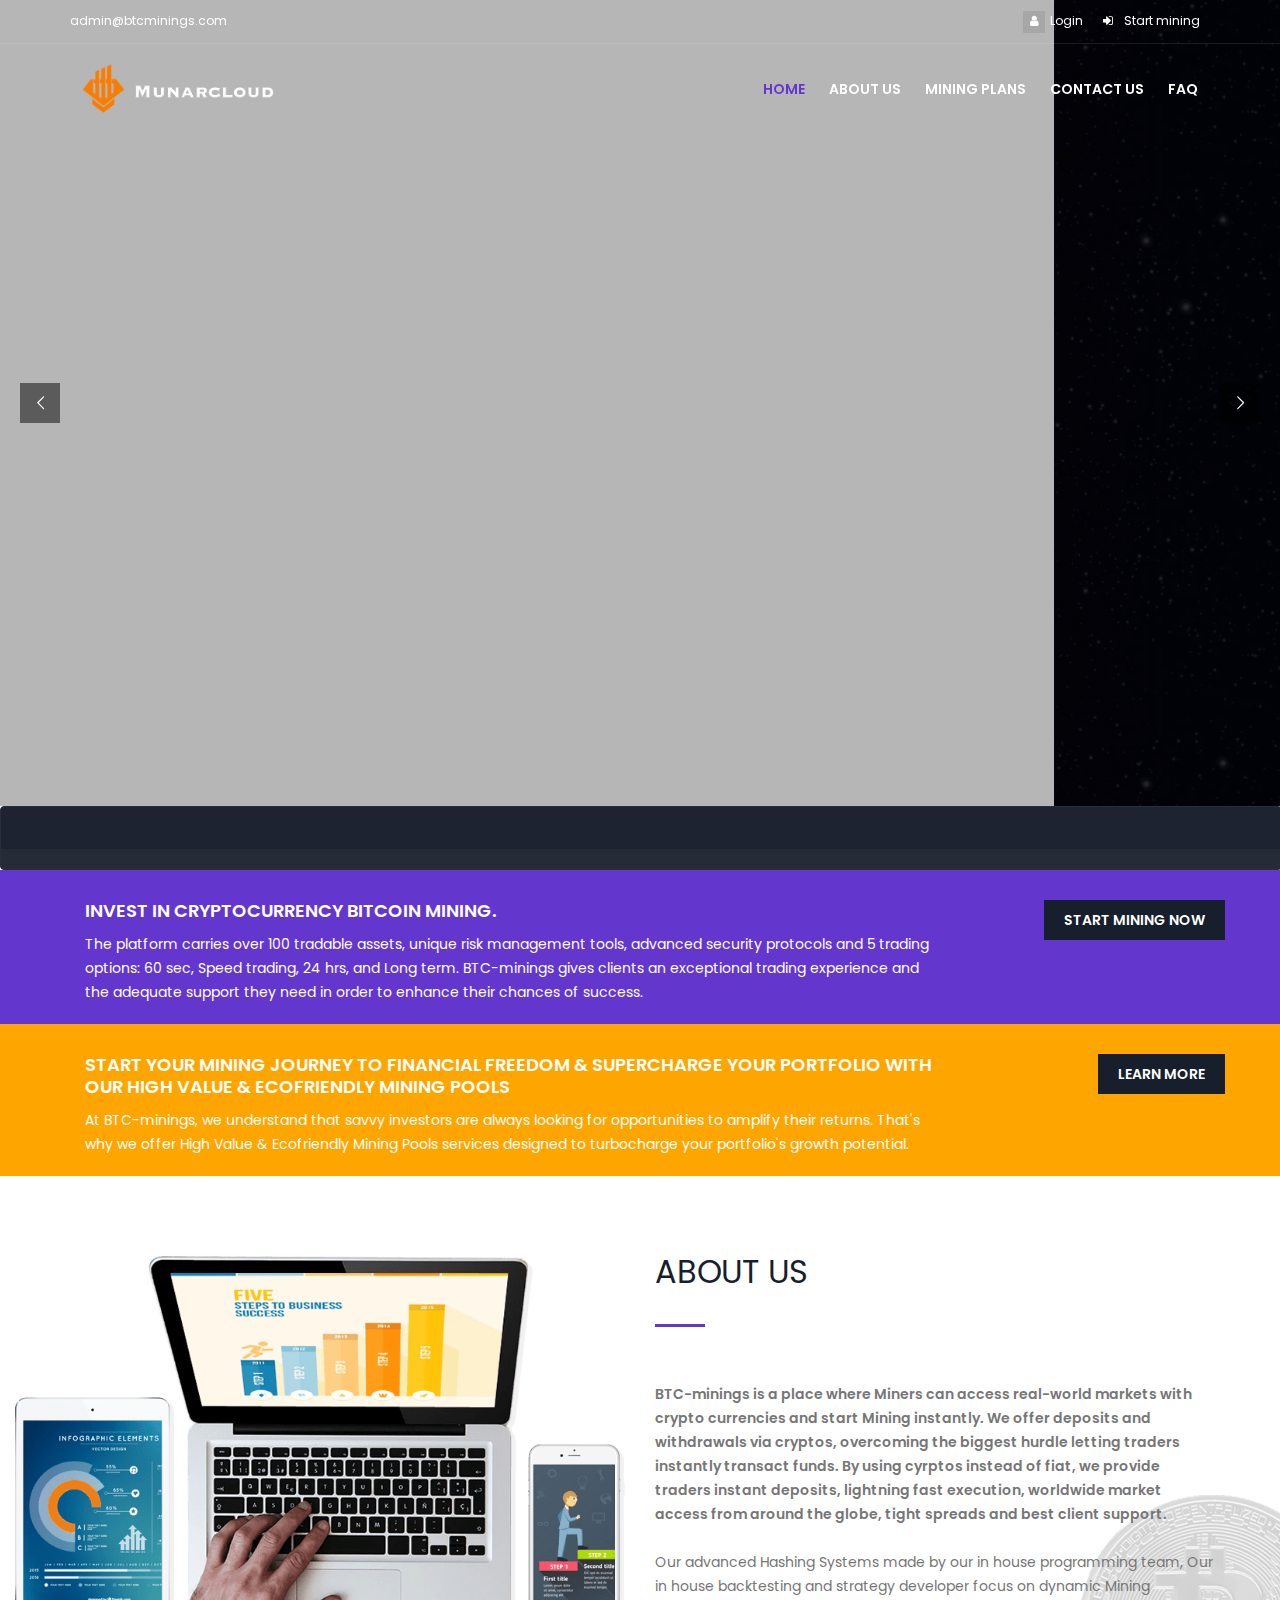
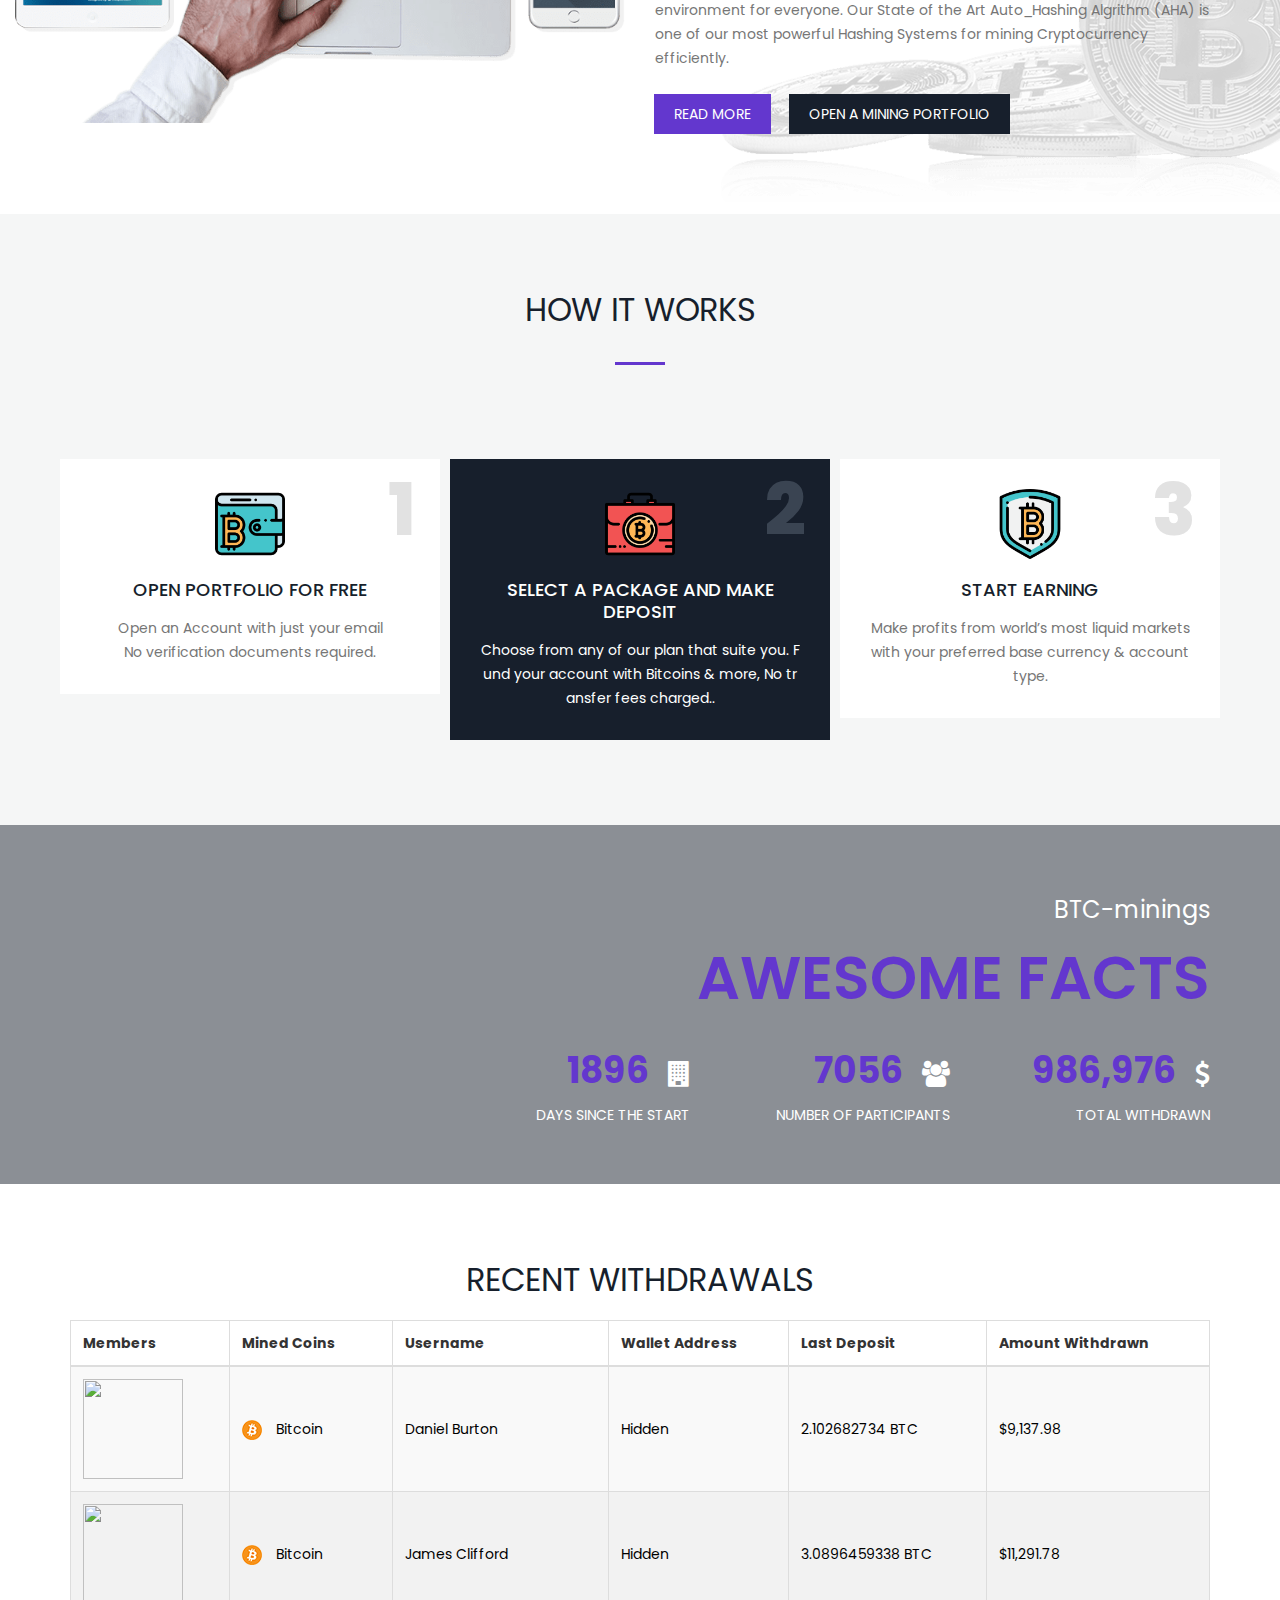
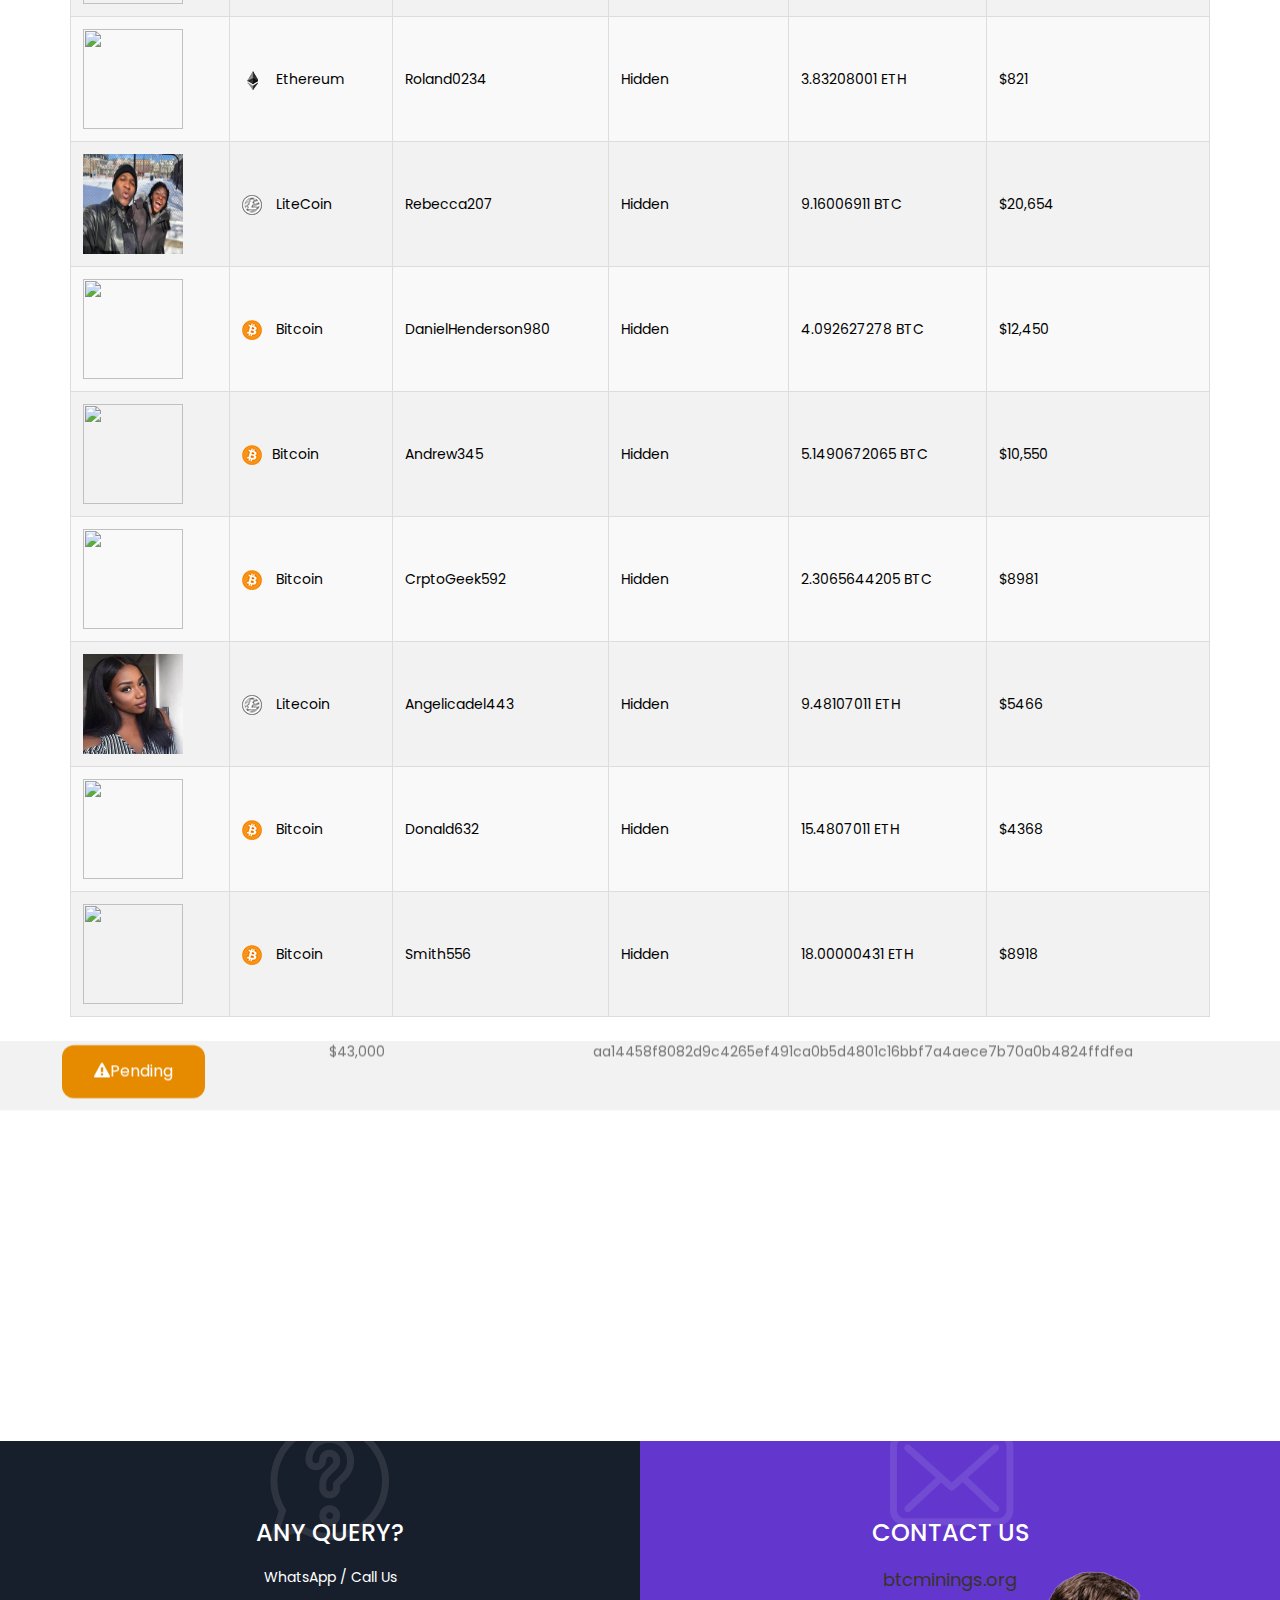
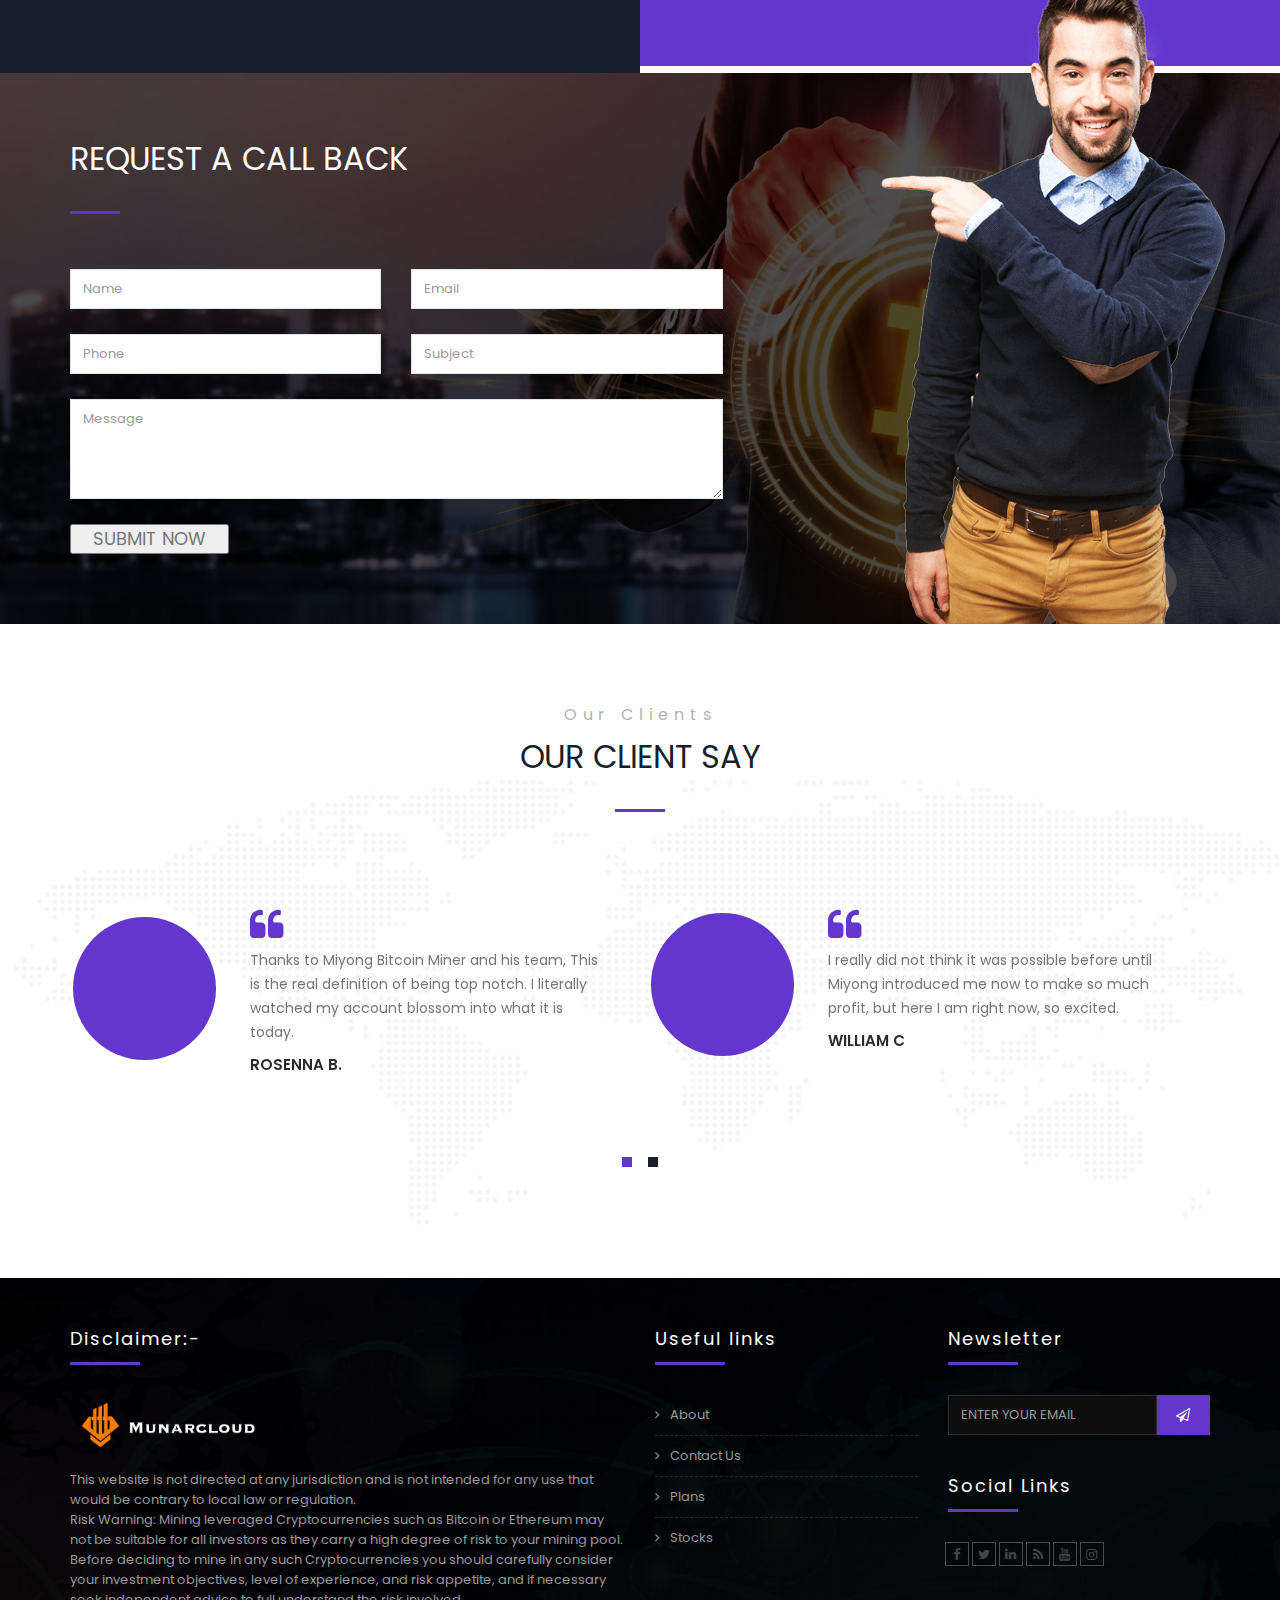
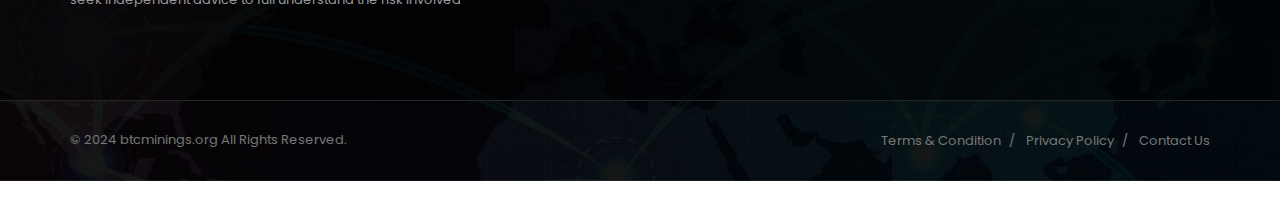
==== commit 32f215cc: "update code" ====
--- a/index.html
+++ b/index.html
@@ -105,7 +105,7 @@
                         
                             <div class="logo-header mostion">
                                 <a href="index.html">
-                                    <img src="images/logo/logo-light.pn" width="230" height="67" alt="" />
+                                    <img src="images/logo/logo-light.png" width="230" height="67" alt="" />
                                 </a>
                             </div>
                             
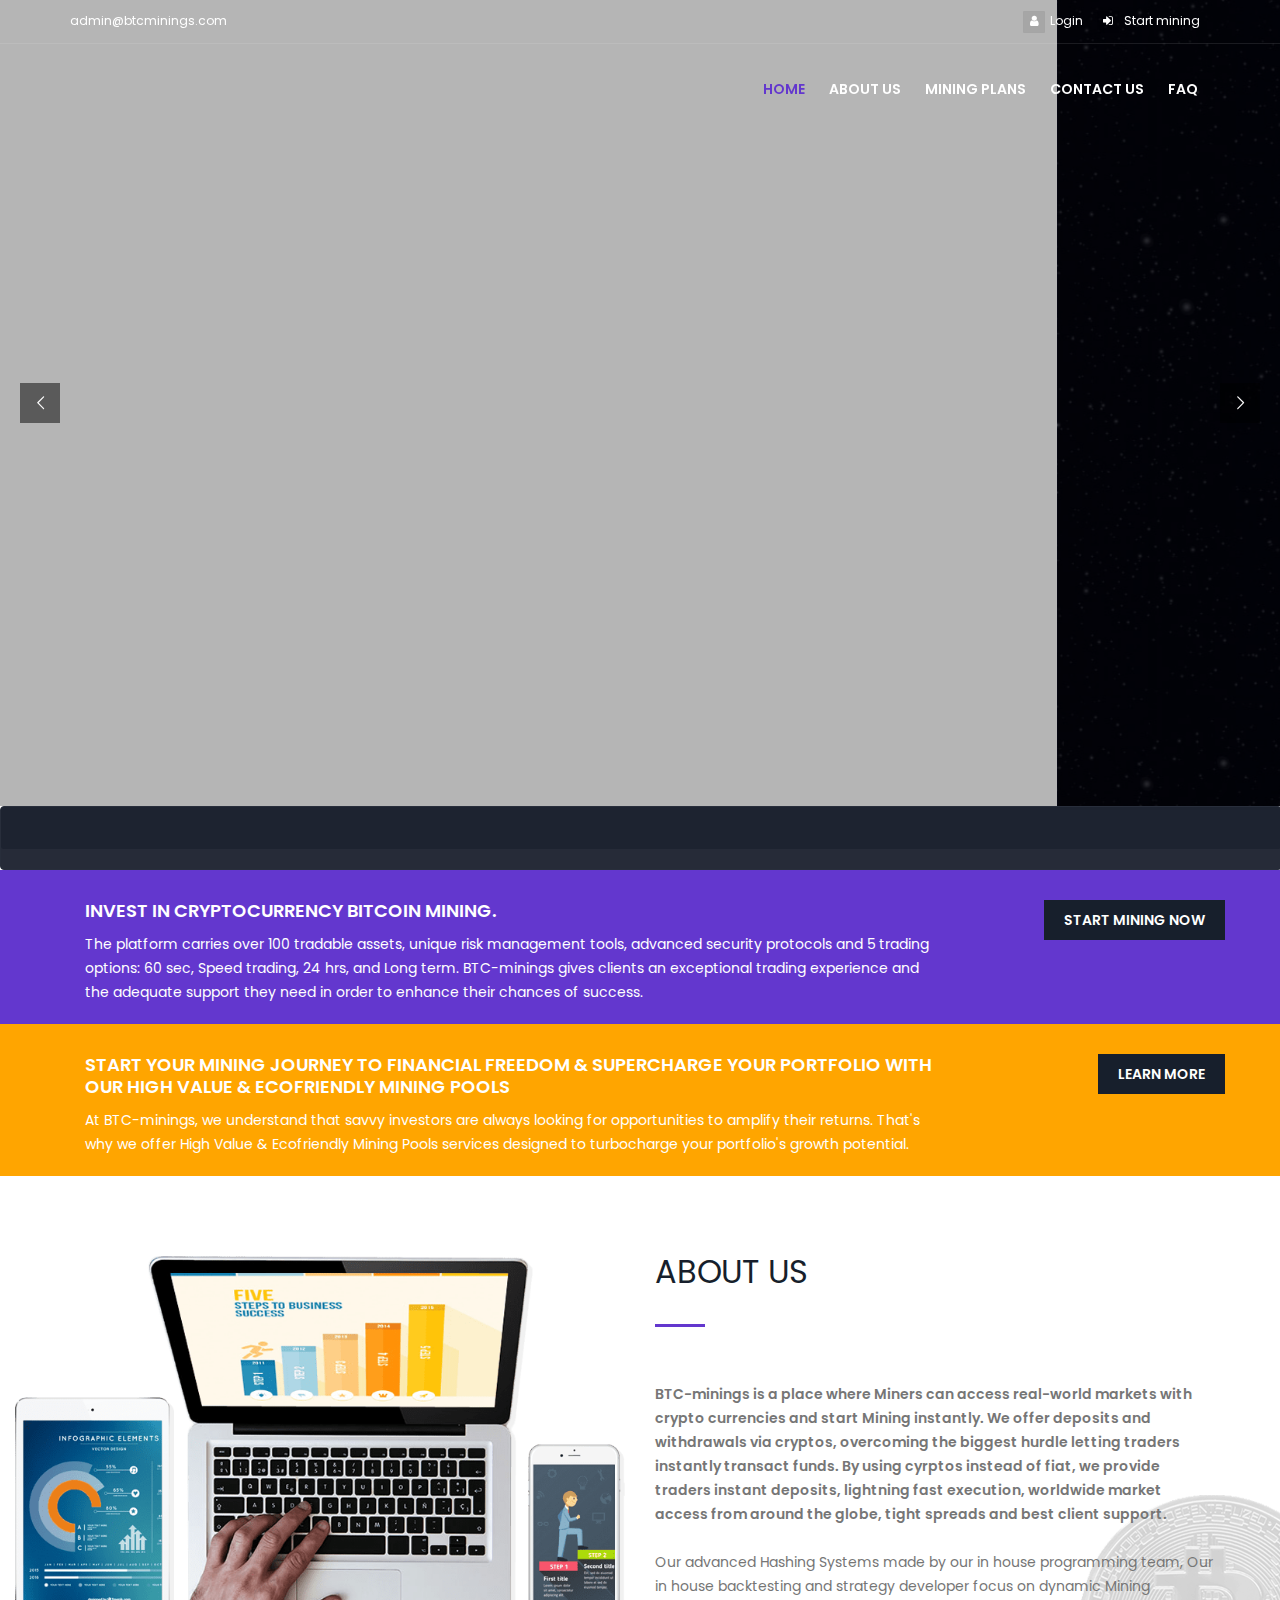
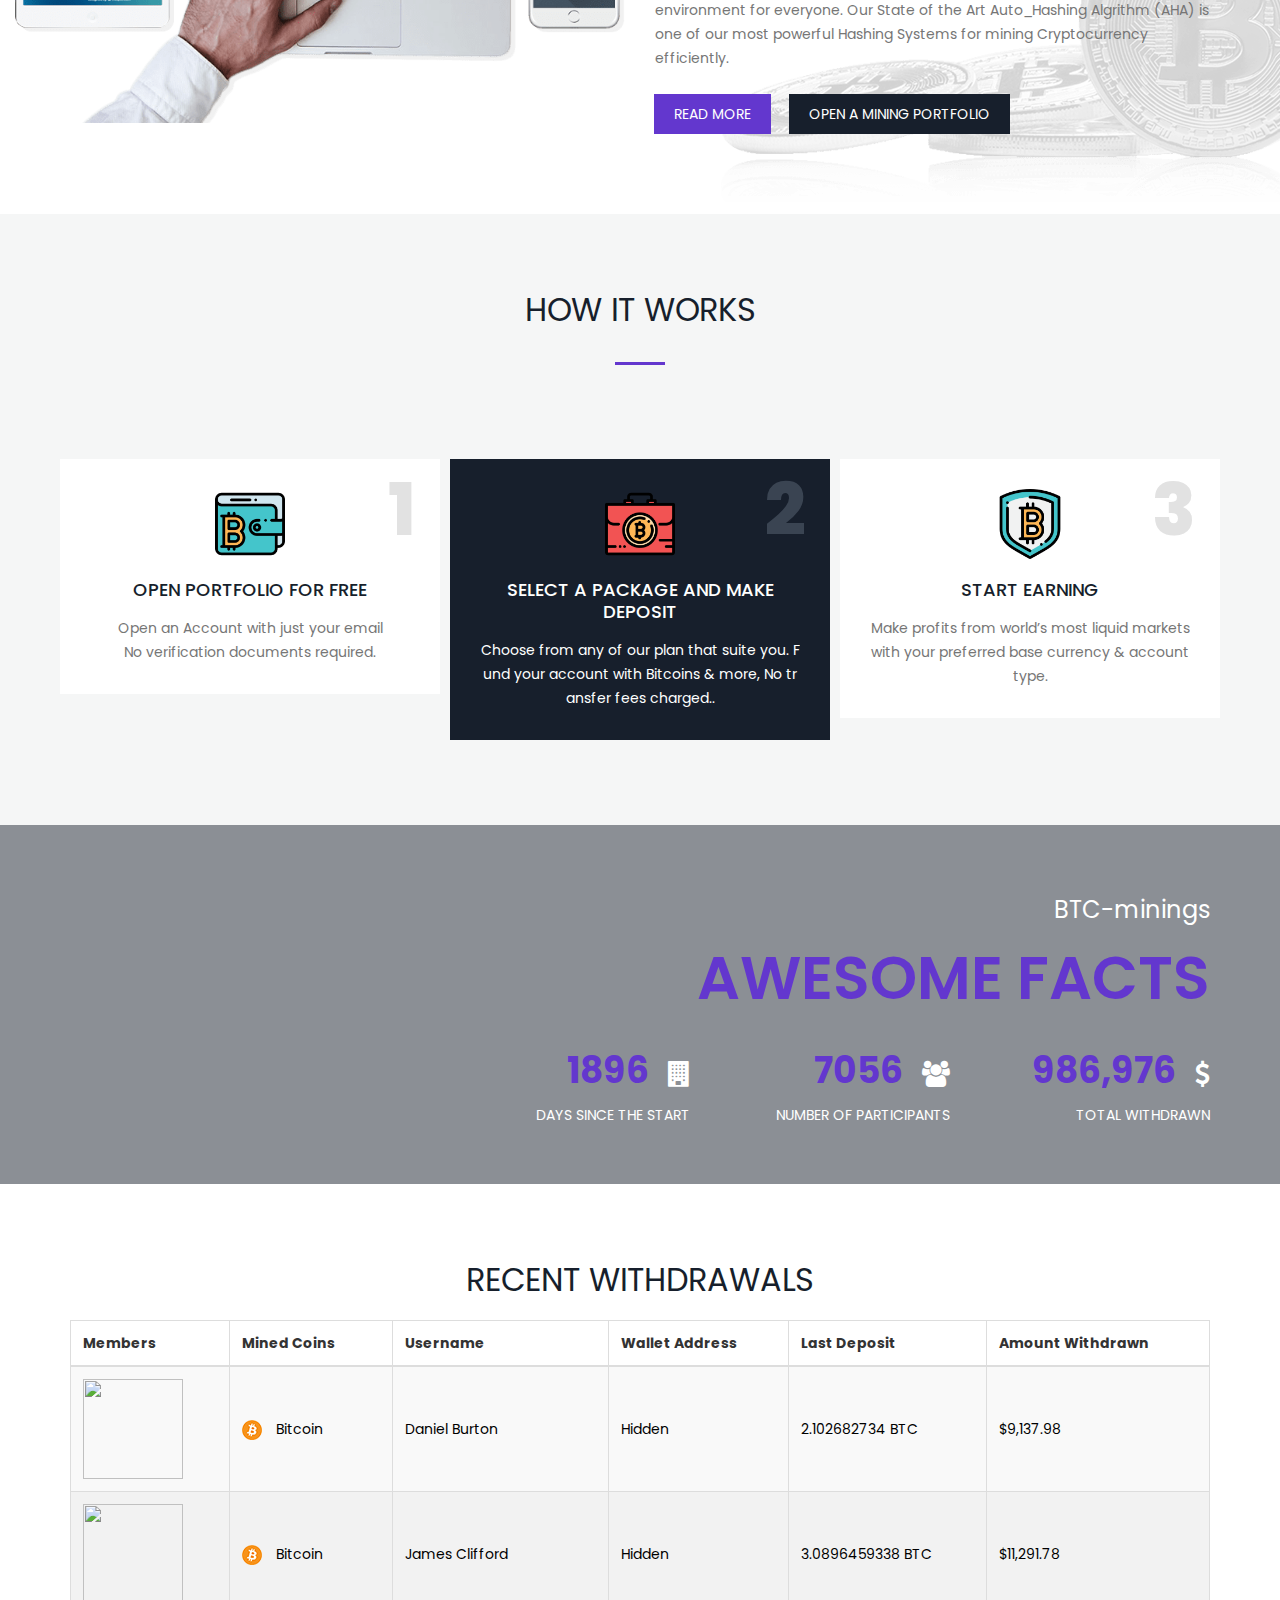
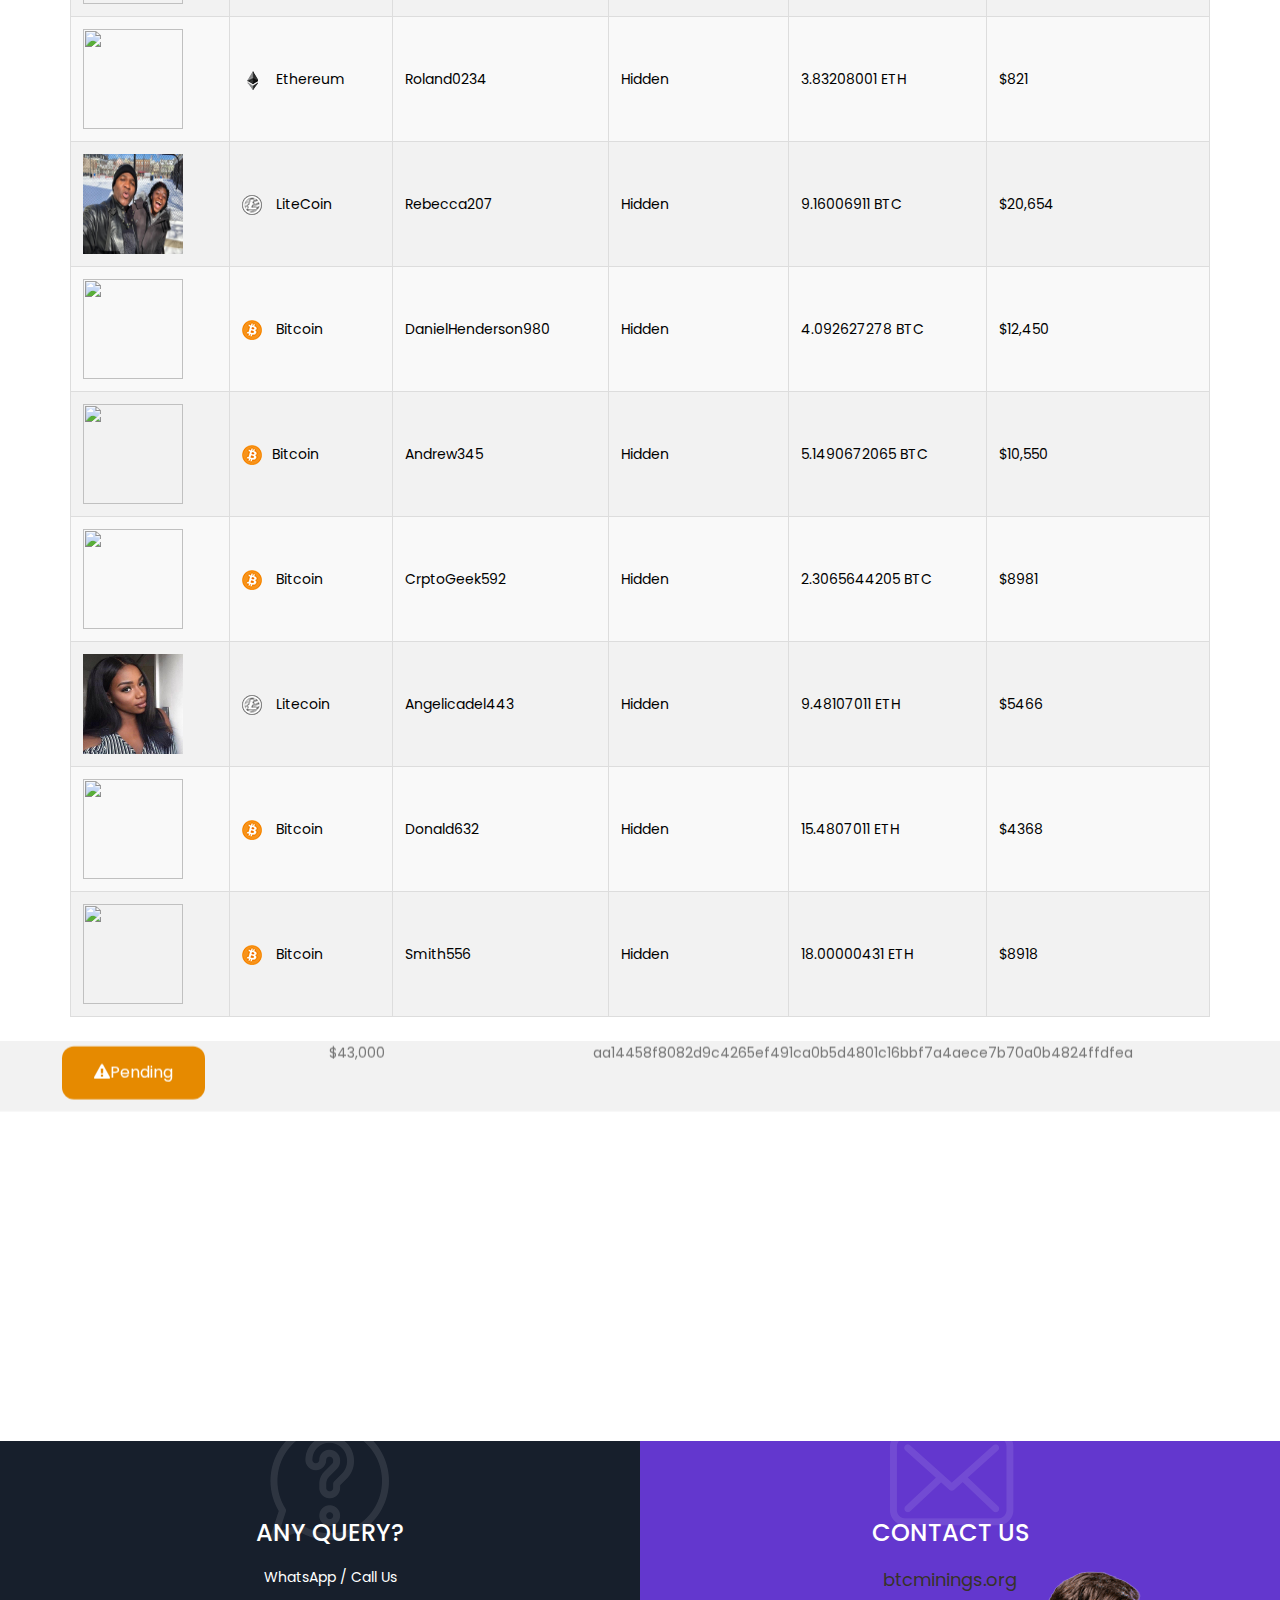
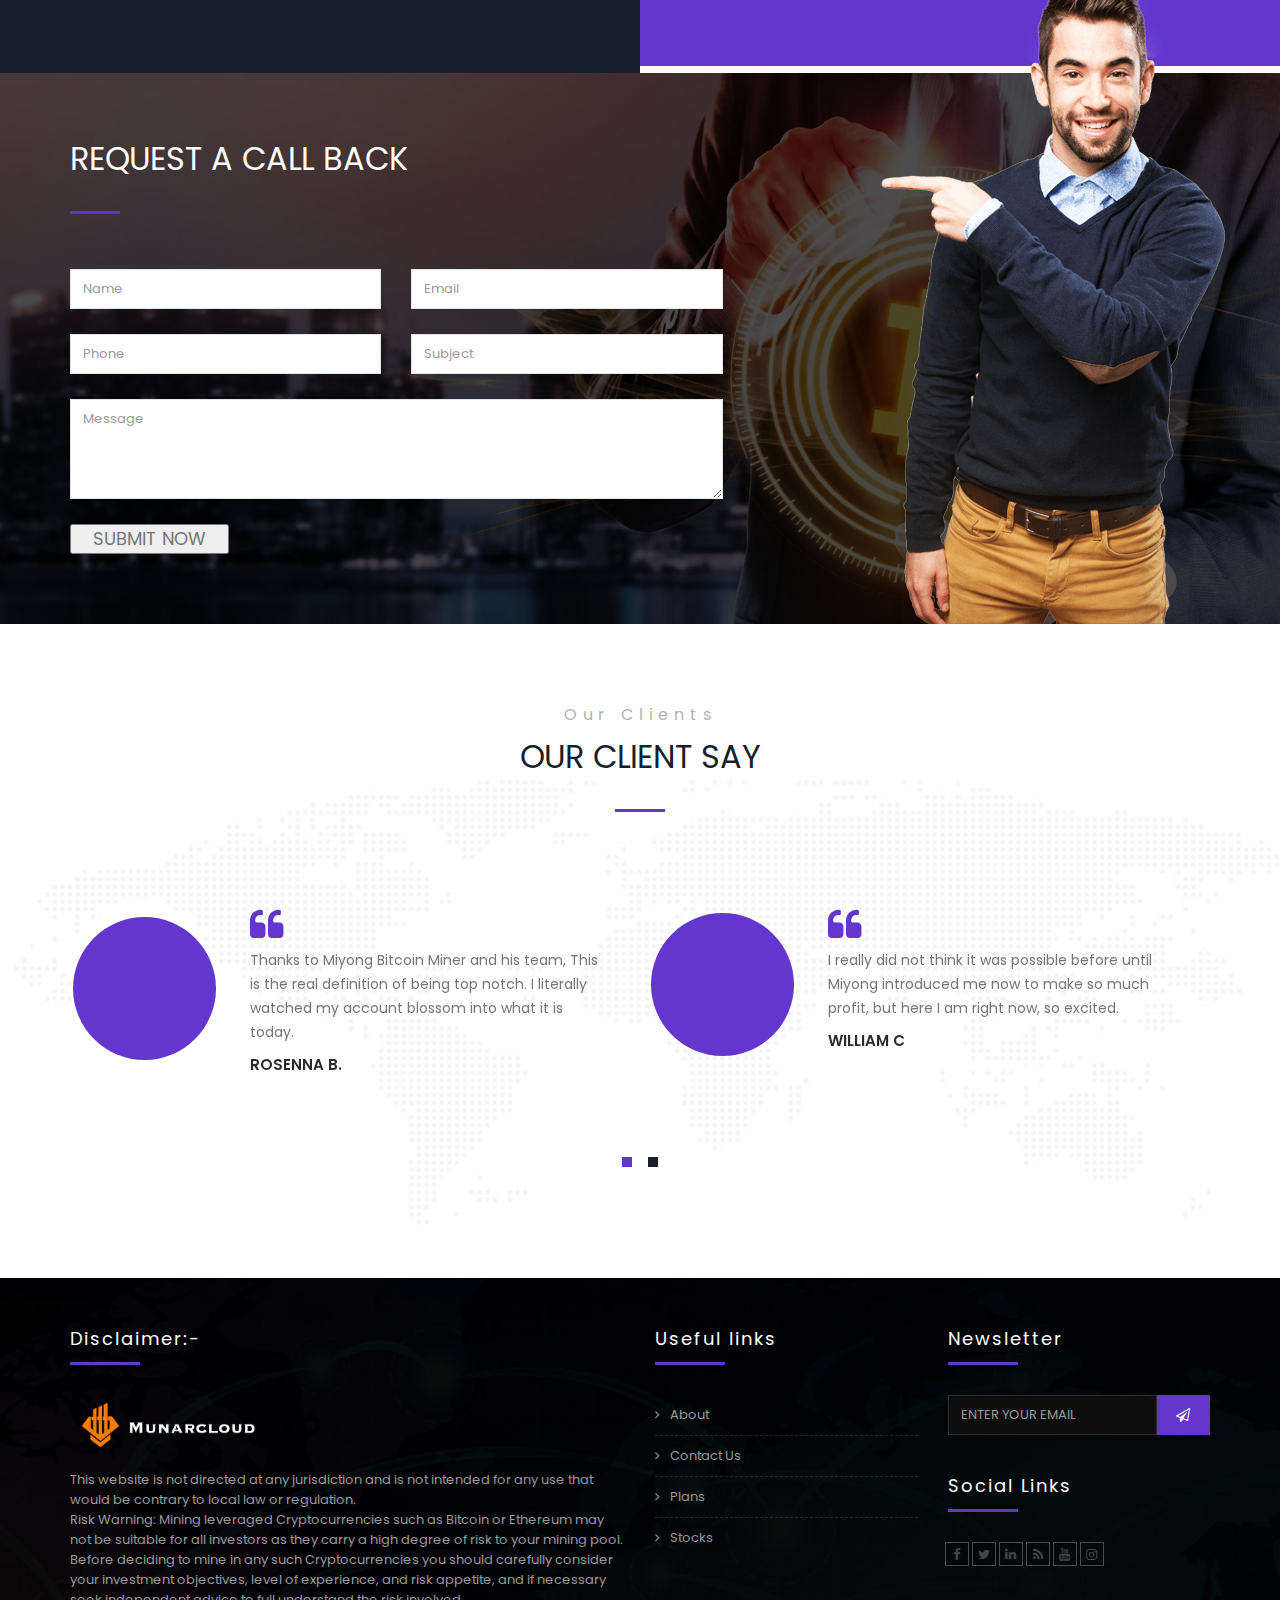
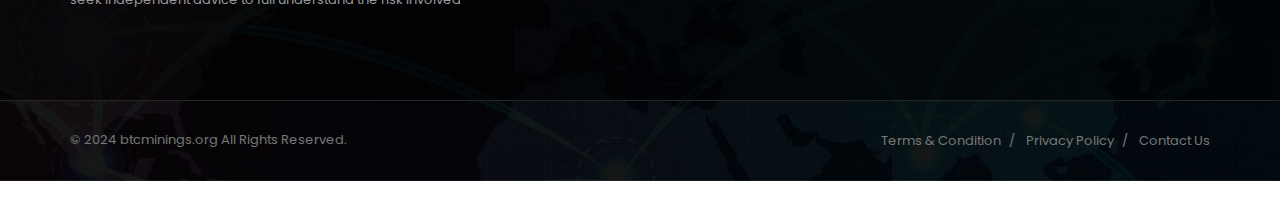
==== commit ab2355c5: "update code" ====
--- a/index.html
+++ b/index.html
@@ -105,7 +105,7 @@
                         
                             <div class="logo-header mostion">
                                 <a href="index.html">
-                                    <img src="images/logo/logo-light.png" width="230" height="67" alt="" />
+                                    <img src="images/logo/logo-light.pn" width="230" height="67" alt="" />
                                 </a>
                             </div>
                             
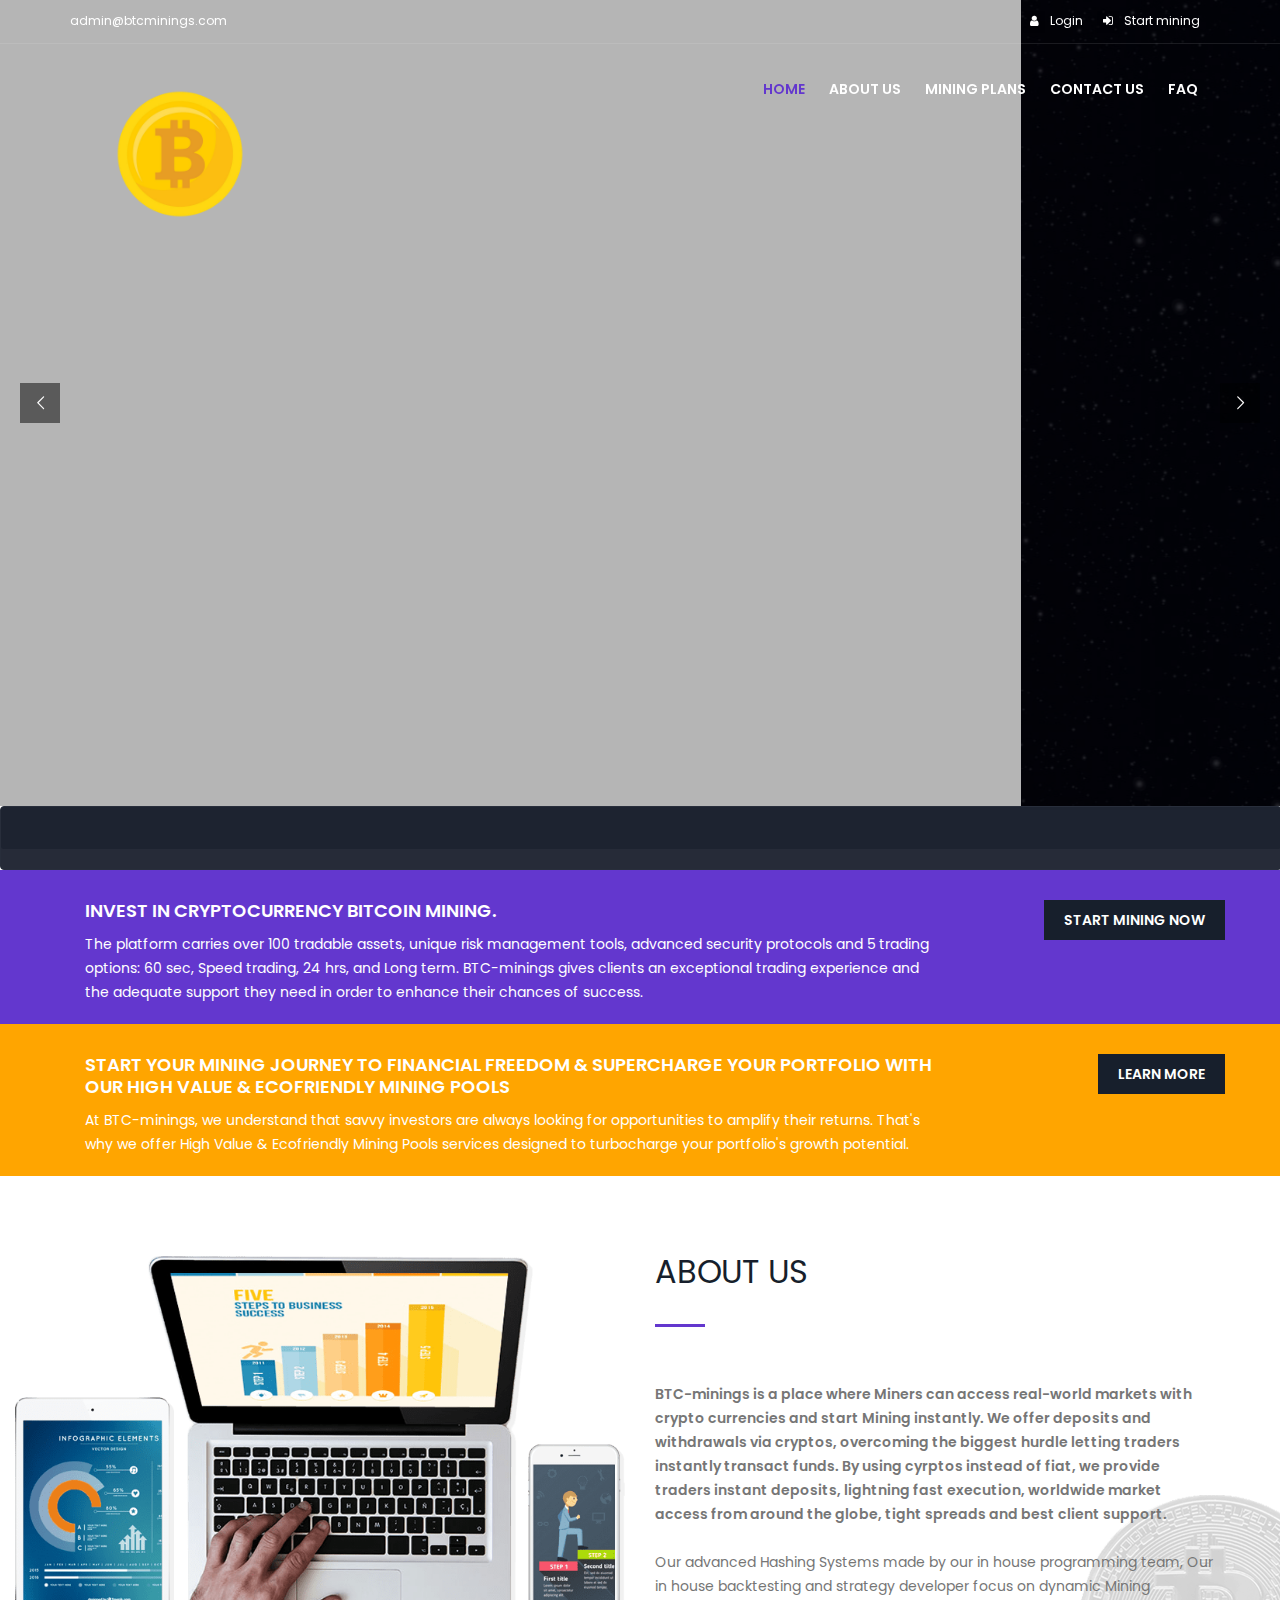
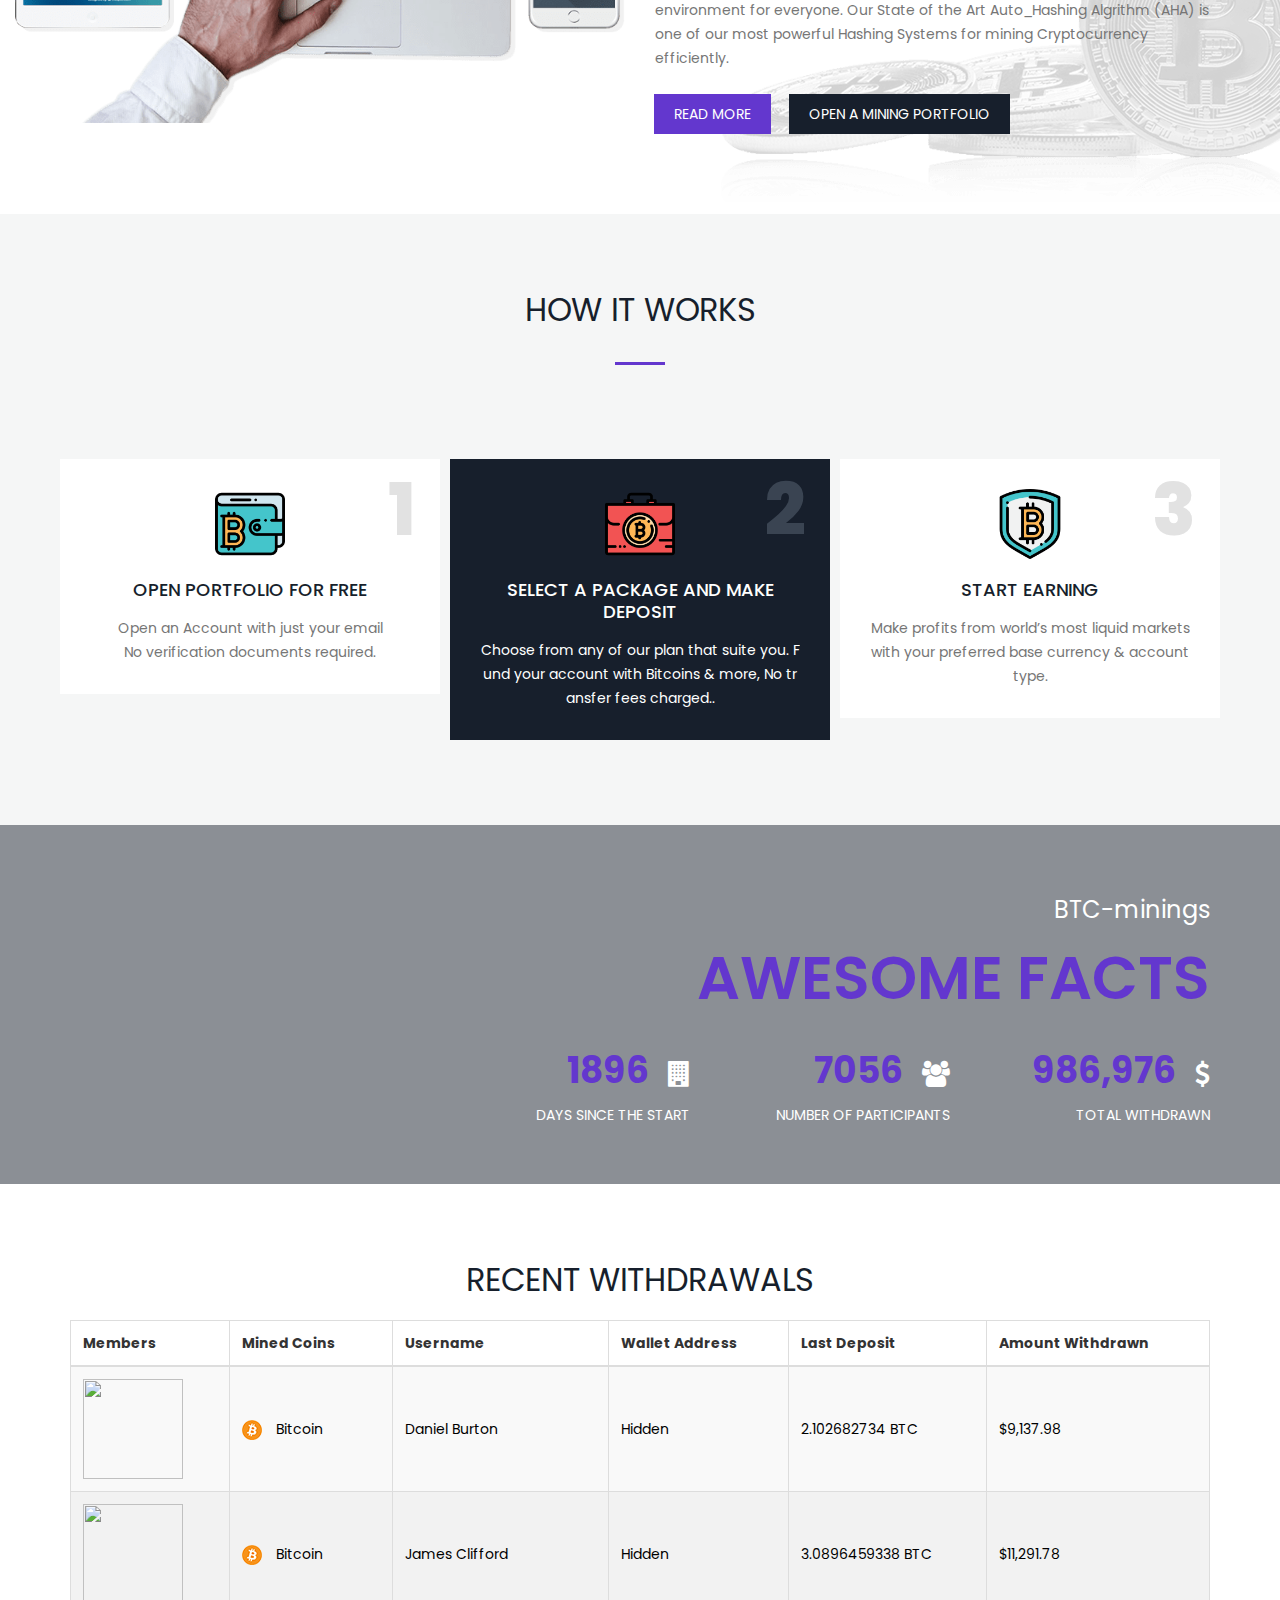
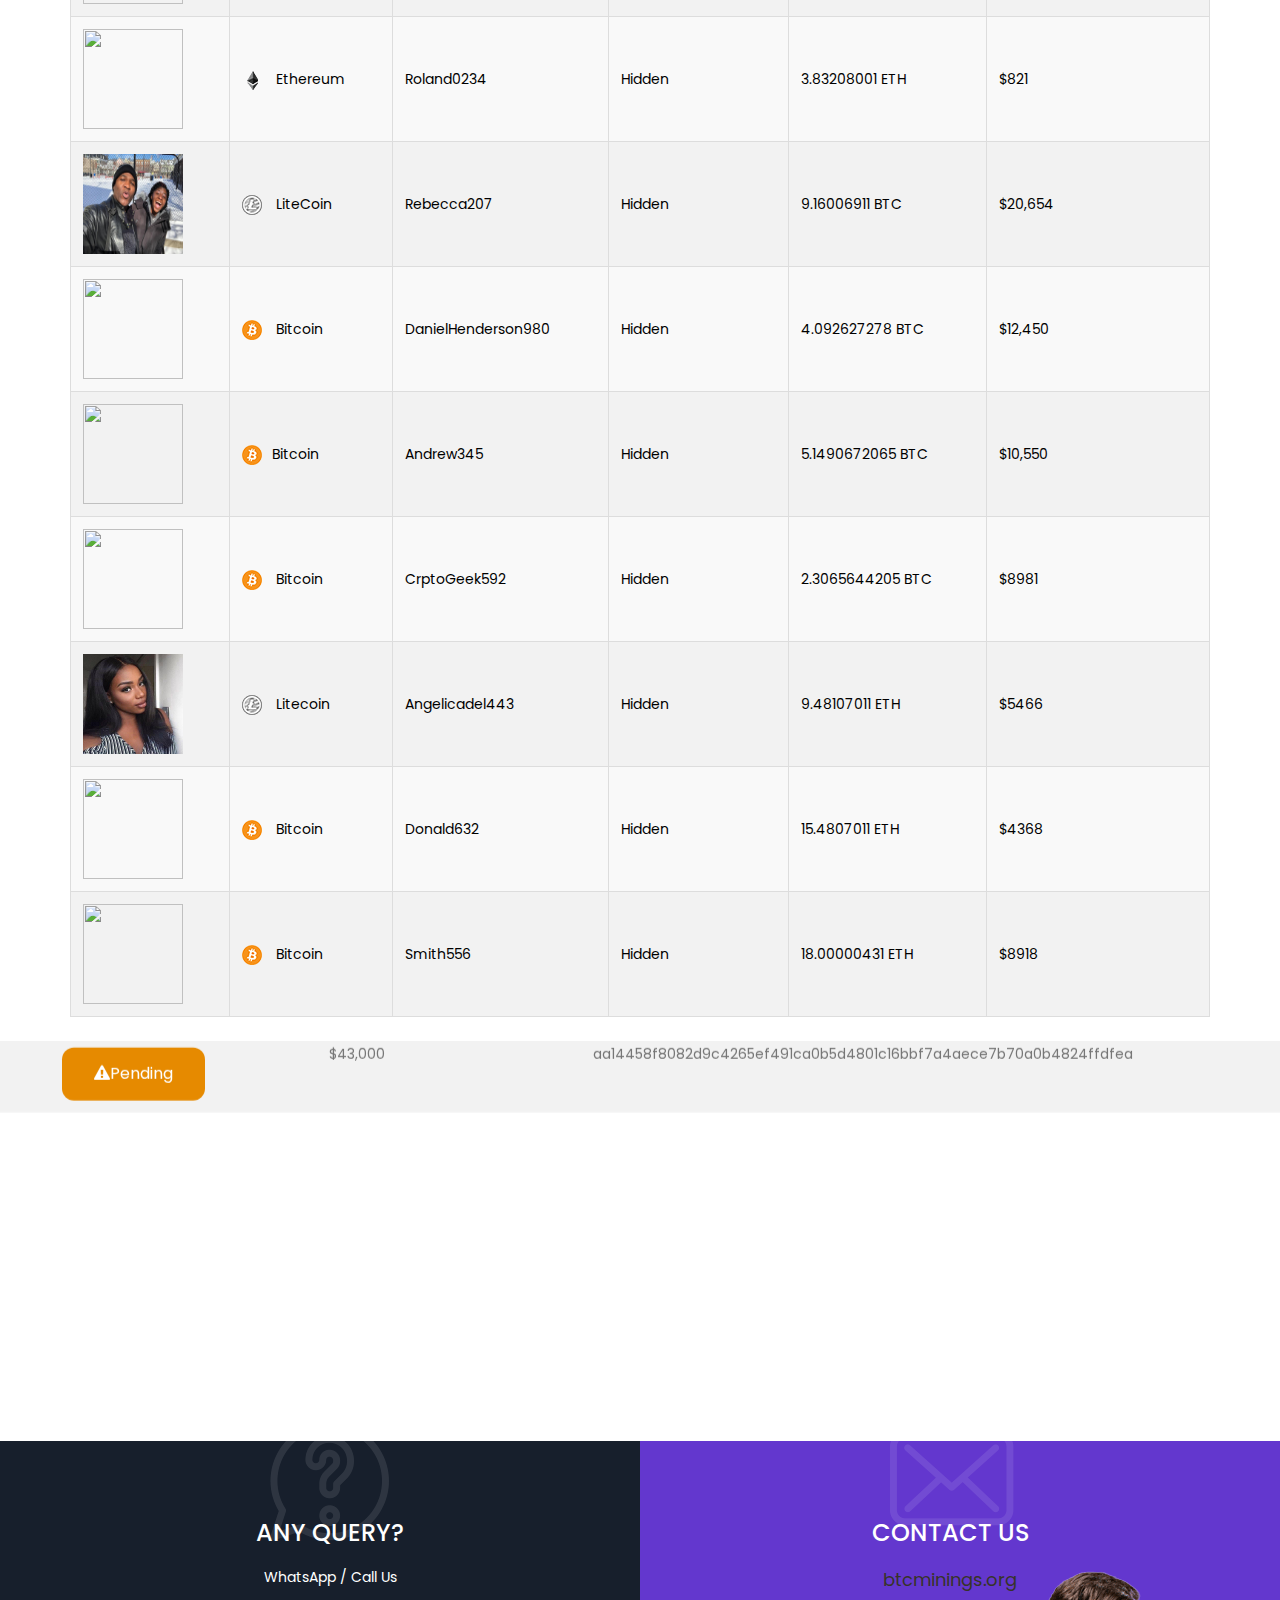
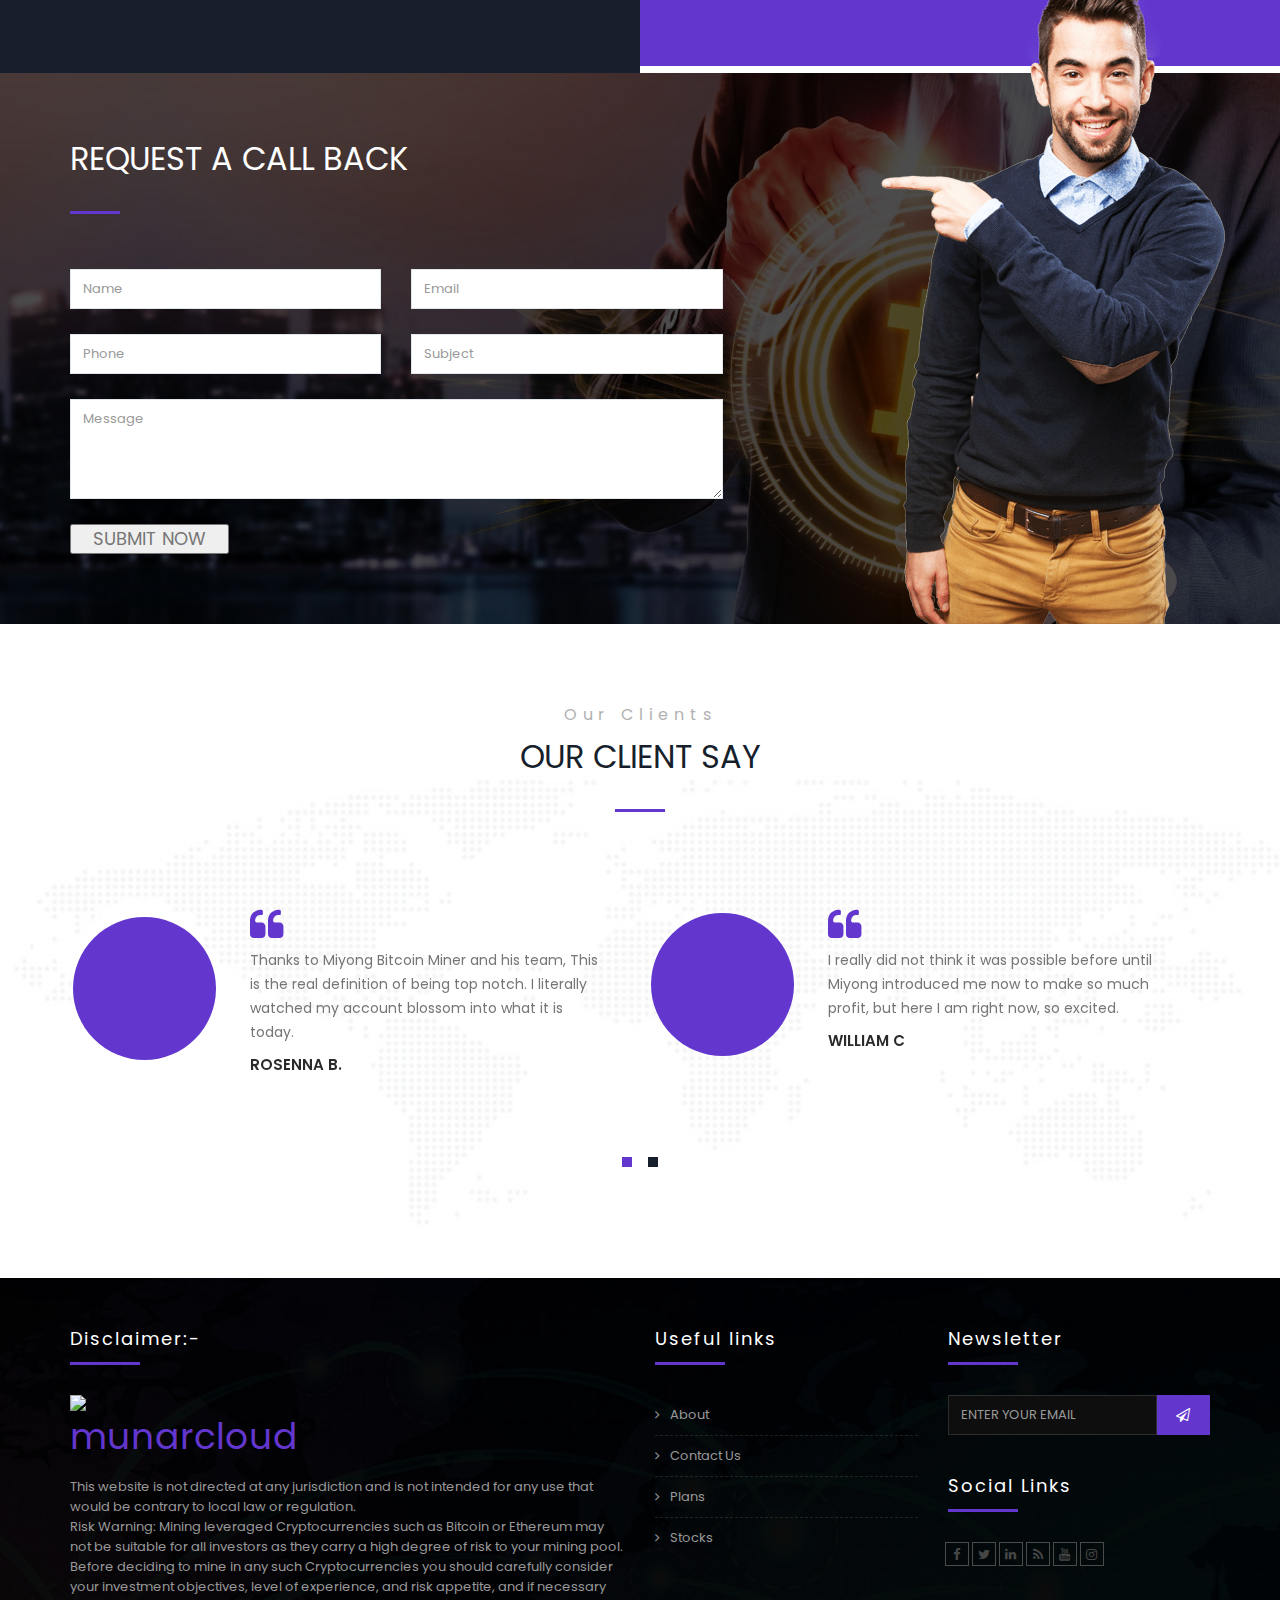
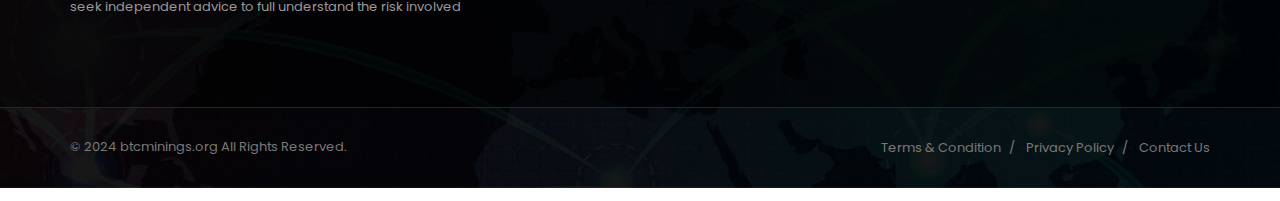
==== commit 5b63674d: "update code" ====
--- a/index.html
+++ b/index.html
@@ -105,7 +105,7 @@
                         
                             <div class="logo-header mostion">
                                 <a href="index.html">
-                                    <img src="images/logo/logo-light.pn" width="230" height="67" alt="" />
+                                    <img src="images/logo/btc.png" width="230" height="67" alt="" />
                                 </a>
                             </div>
                             
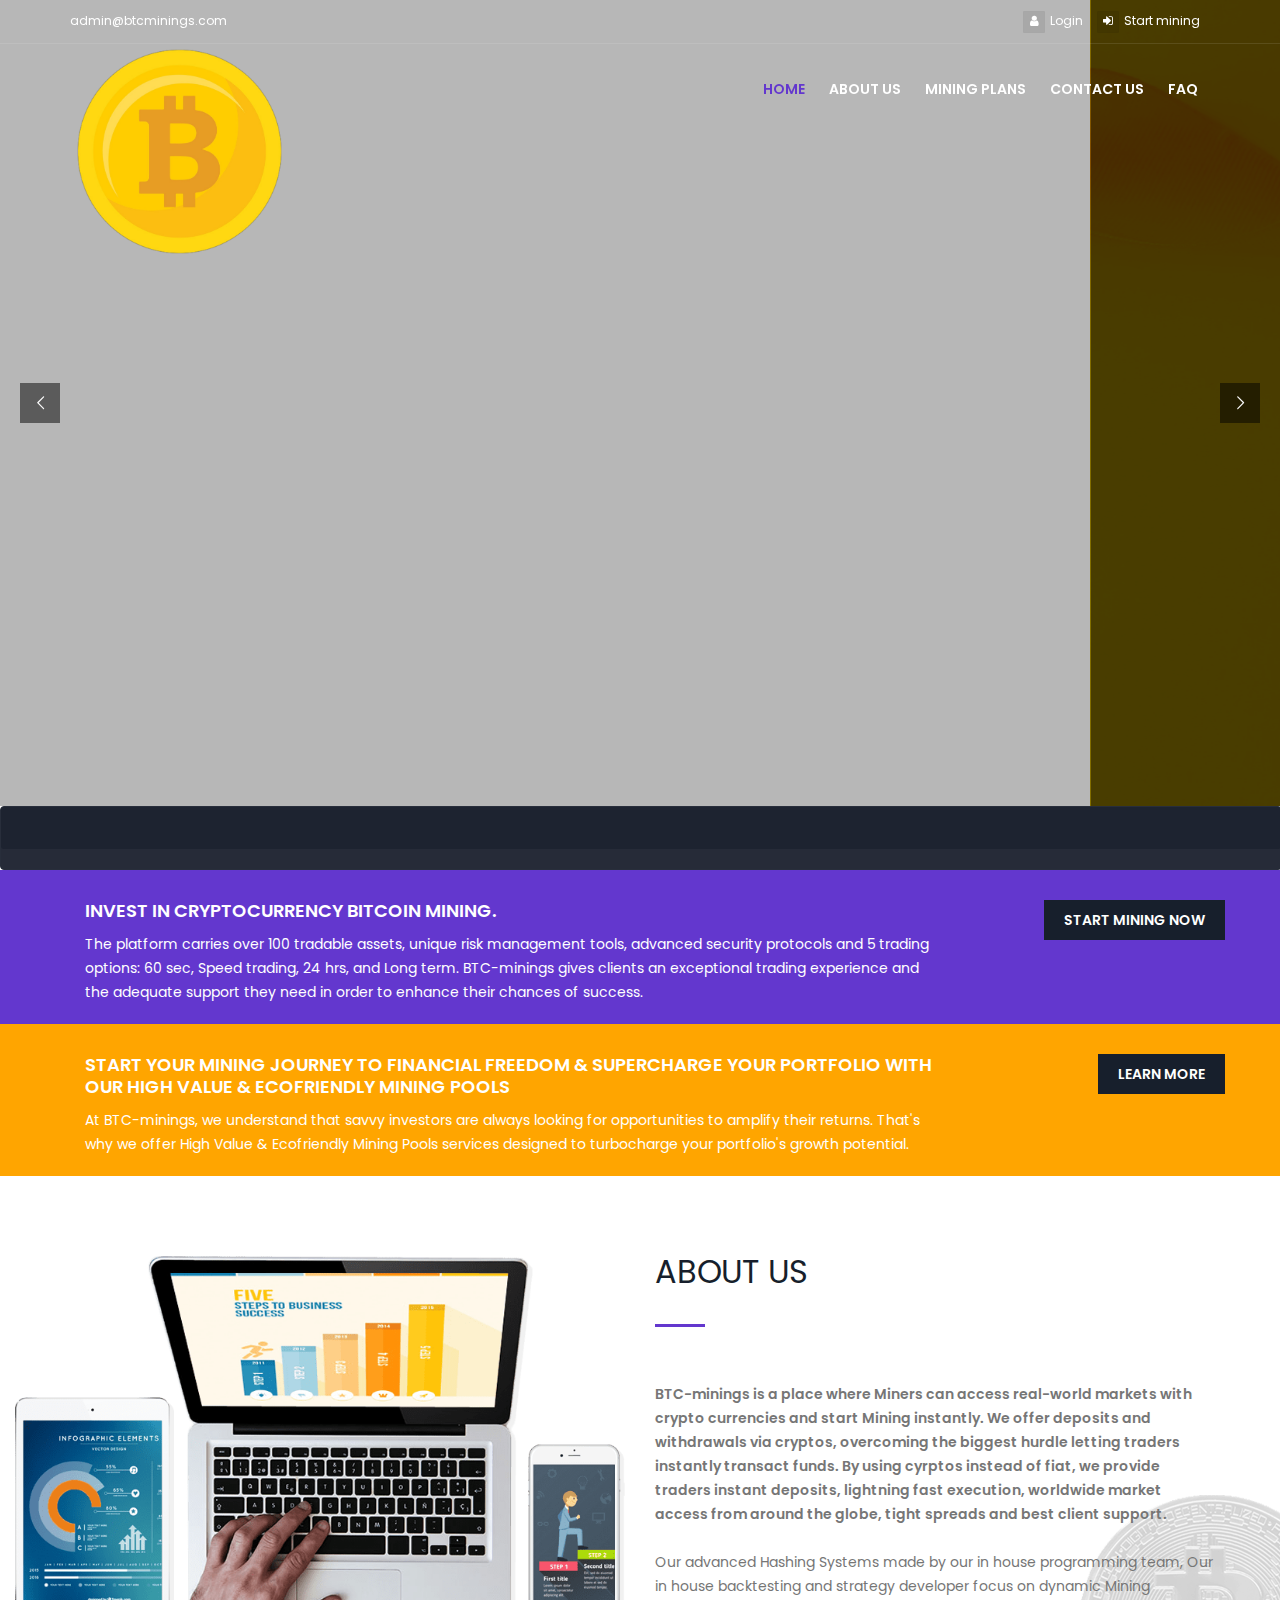
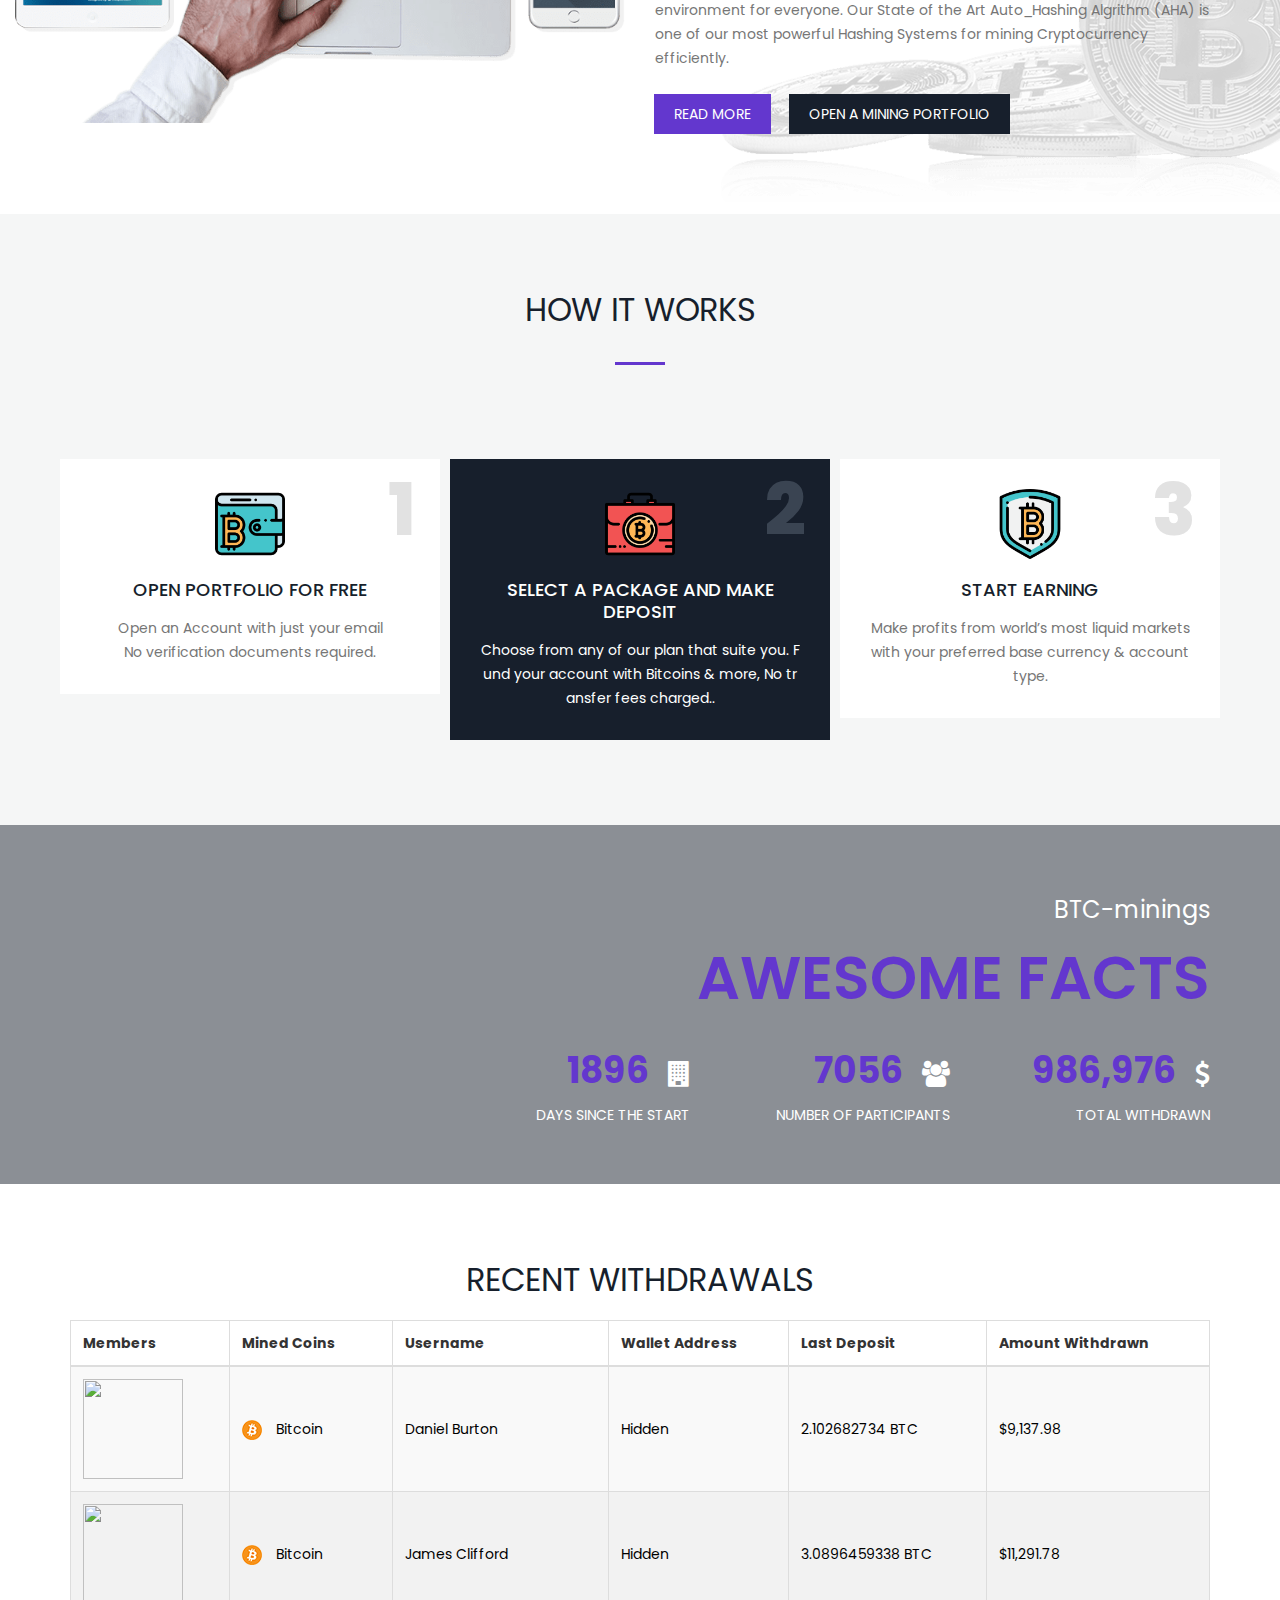
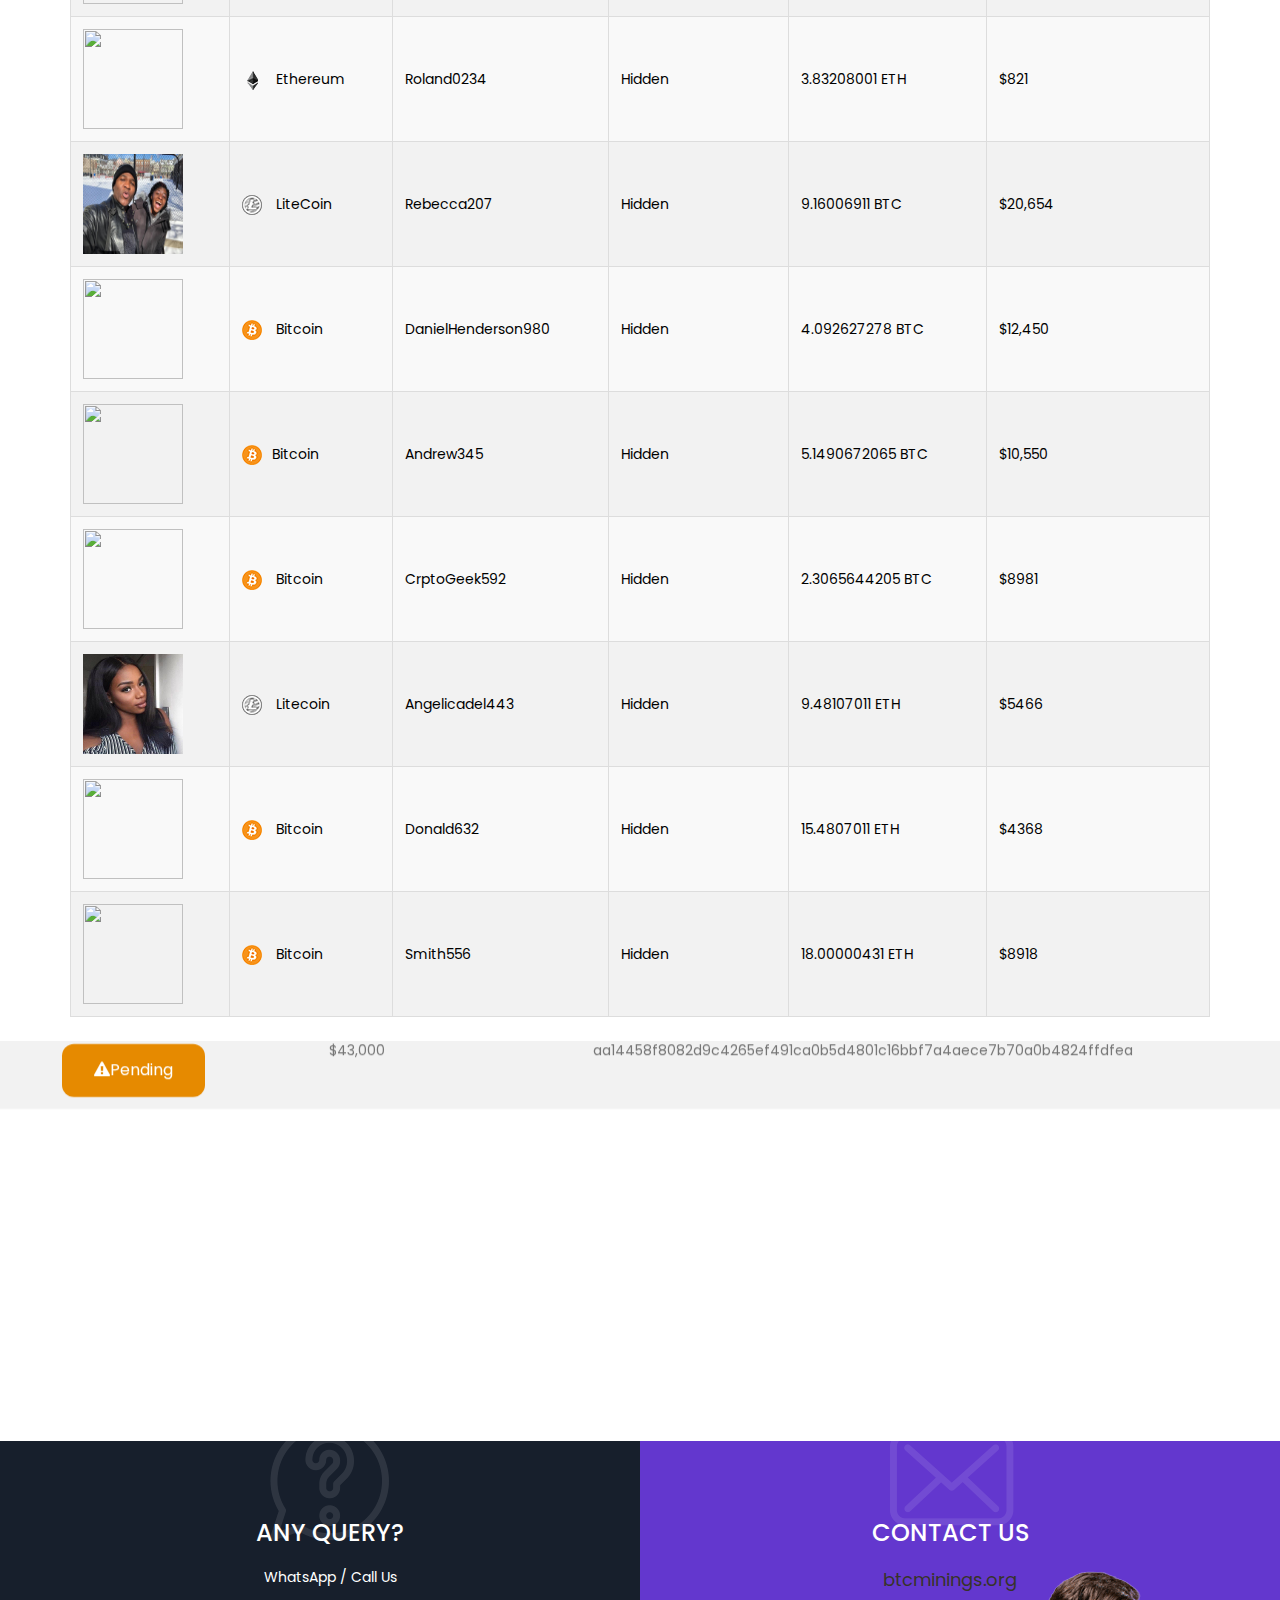
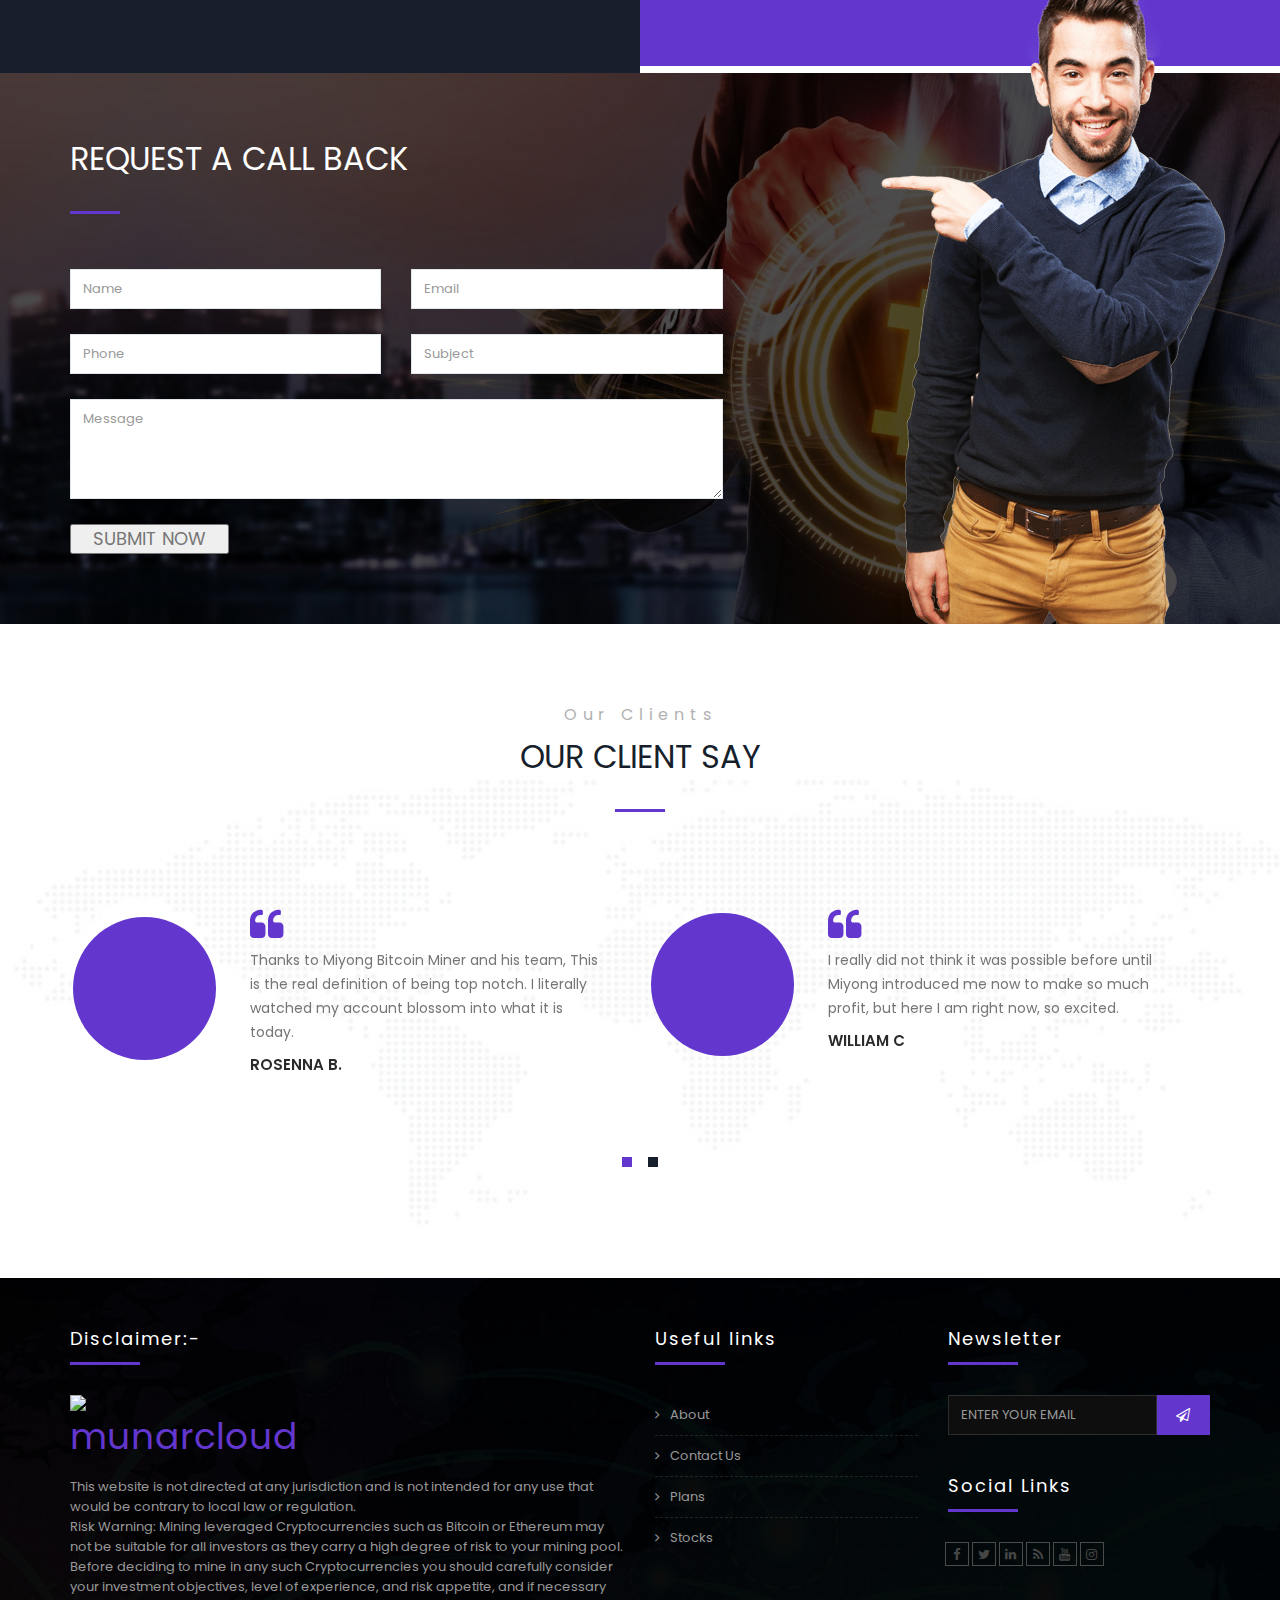
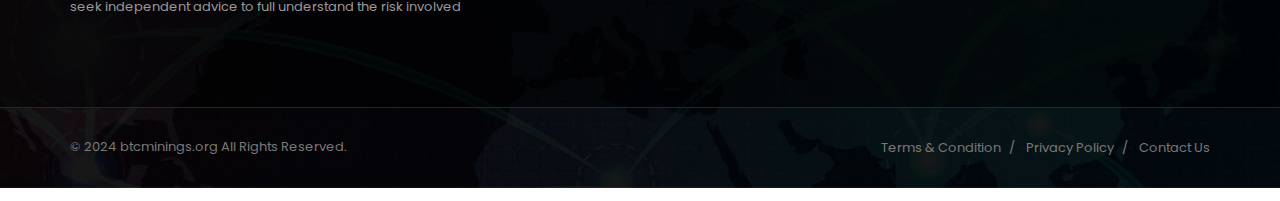
==== commit 0925952a: "update code" ====
--- a/index.html
+++ b/index.html
@@ -90,8 +90,8 @@
                                 </div>
                                 
                                 <ul class="list-unstyled e-p-bx pull-right">
-                                    <li><a href="http://user.munarcloud.com/user/login" ><i class="fa fa-user"></i>Login</a></li>
-                                    <li><a href="https://user.munarcloud.com/user/register" ><i class="fa fa-sign-in"></i>Start mining</a></li>
+                                    <li><a href="http://user.btcminings.org/user/login" ><i class="fa fa-user"></i>Login</a></li>
+                                    <li><a href="https://user.btcminings.org/user/register" ><i class="fa fa-sign-in"></i>Start mining</a></li>
                                 </ul>
                             </div>
                         </div>
@@ -2189,7 +2189,6 @@
 .notification_inner h3,
 .notification_inner p {
     color:#fff;
-    width: 400px;
     
 }
 .spop .spop-close {
--- a/css/style.css
+++ b/css/style.css
@@ -7910,7 +7910,7 @@
 	2. when header is sticky 
 -------------------------------------*/  
 .is-fixed .logo-header {
-	height:70px;	
+	height:70px;
 }
 
 /*======================================
--- a/assets/css/spop.min.css
+++ b/assets/css/spop.min.css
@@ -7,7 +7,11 @@
  */
 .spop-container {
     z-index: 2000;
-    position: fixed
+    position: fixed;
+    display: flex;
+    width: 800px;
+    margin-left: 200px;
+    margin-bottom: 200px;
 }
 
 .spop-container,
@@ -158,7 +162,8 @@
 .spop--success,
 .spop--warning {
     color: #fff;
-    background-color: #454A56
+    background: rgb(7,176,210);
+    background: radial-gradient(circle, rgba(7,176,210,0.47102591036414565) 65%, rgba(19,137,149,0.4682247899159664) 100%);
 }
 
 @-webkit-keyframes spopIn {
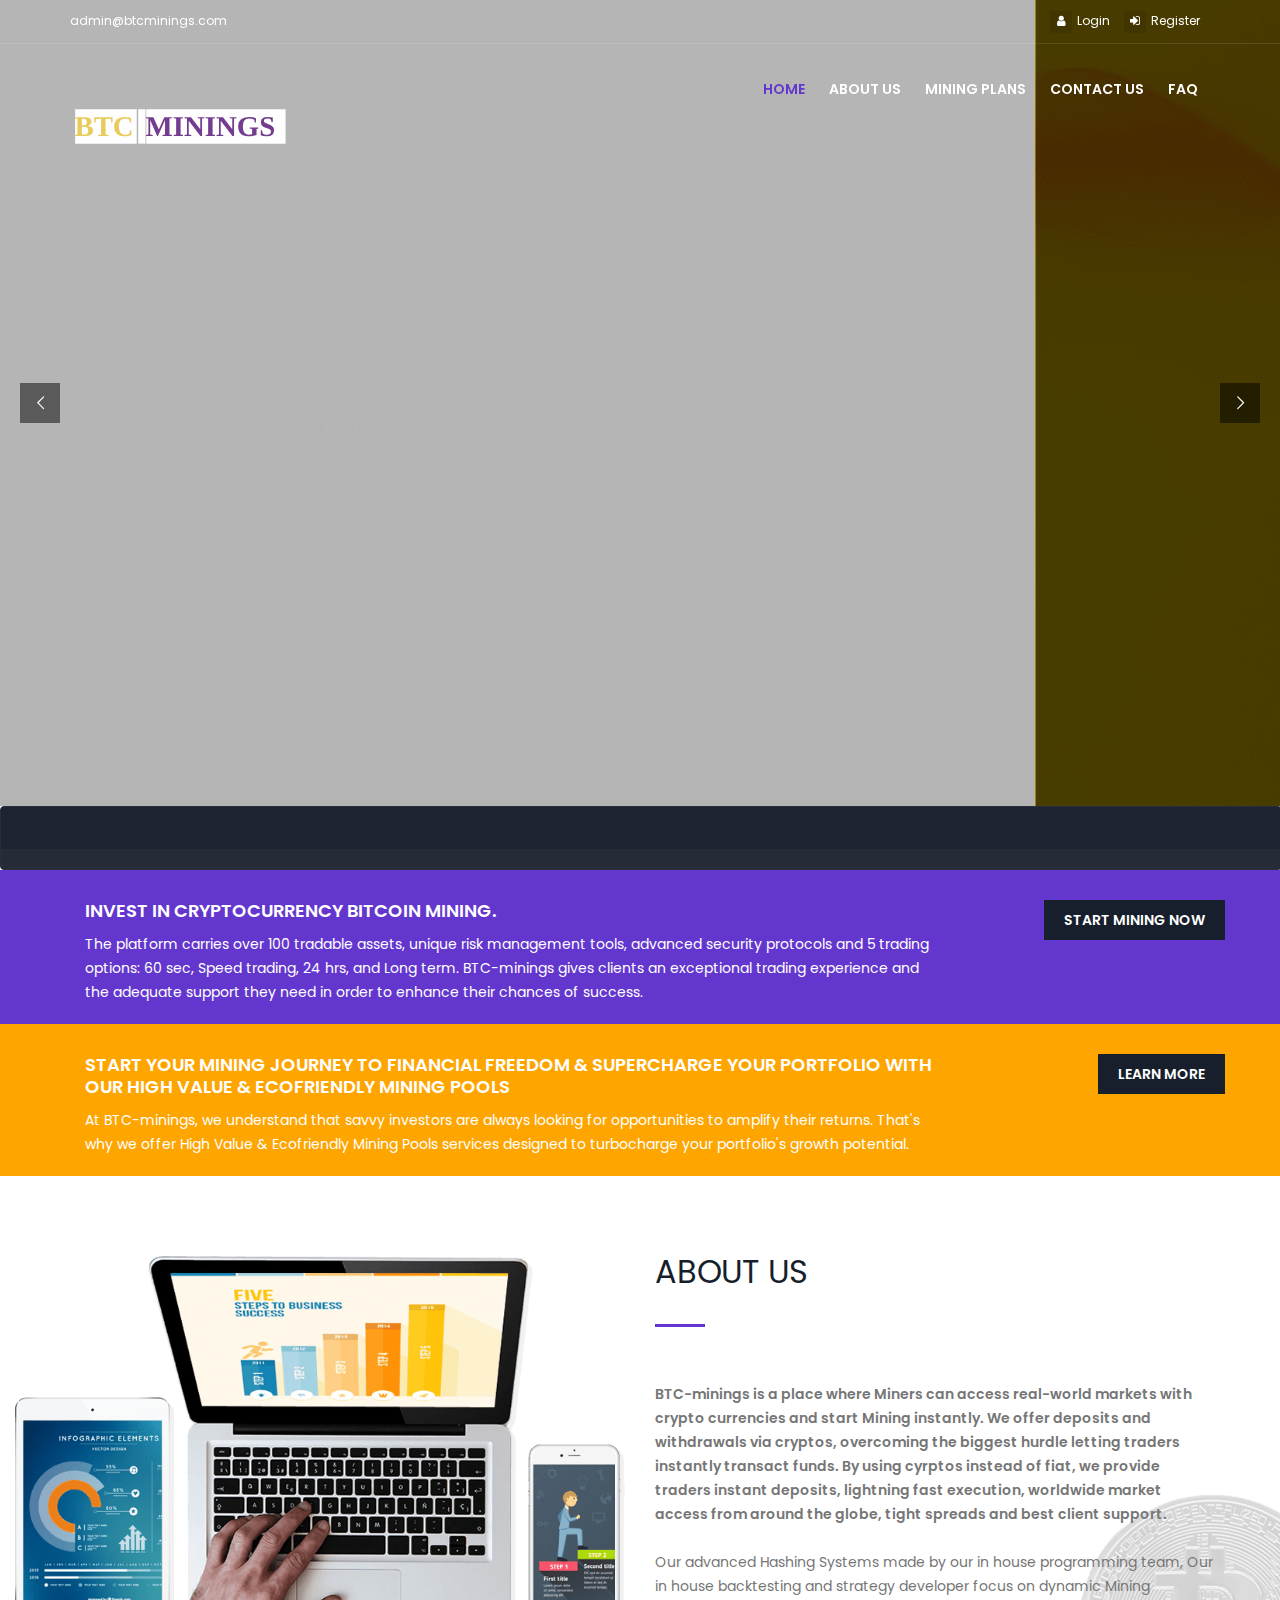
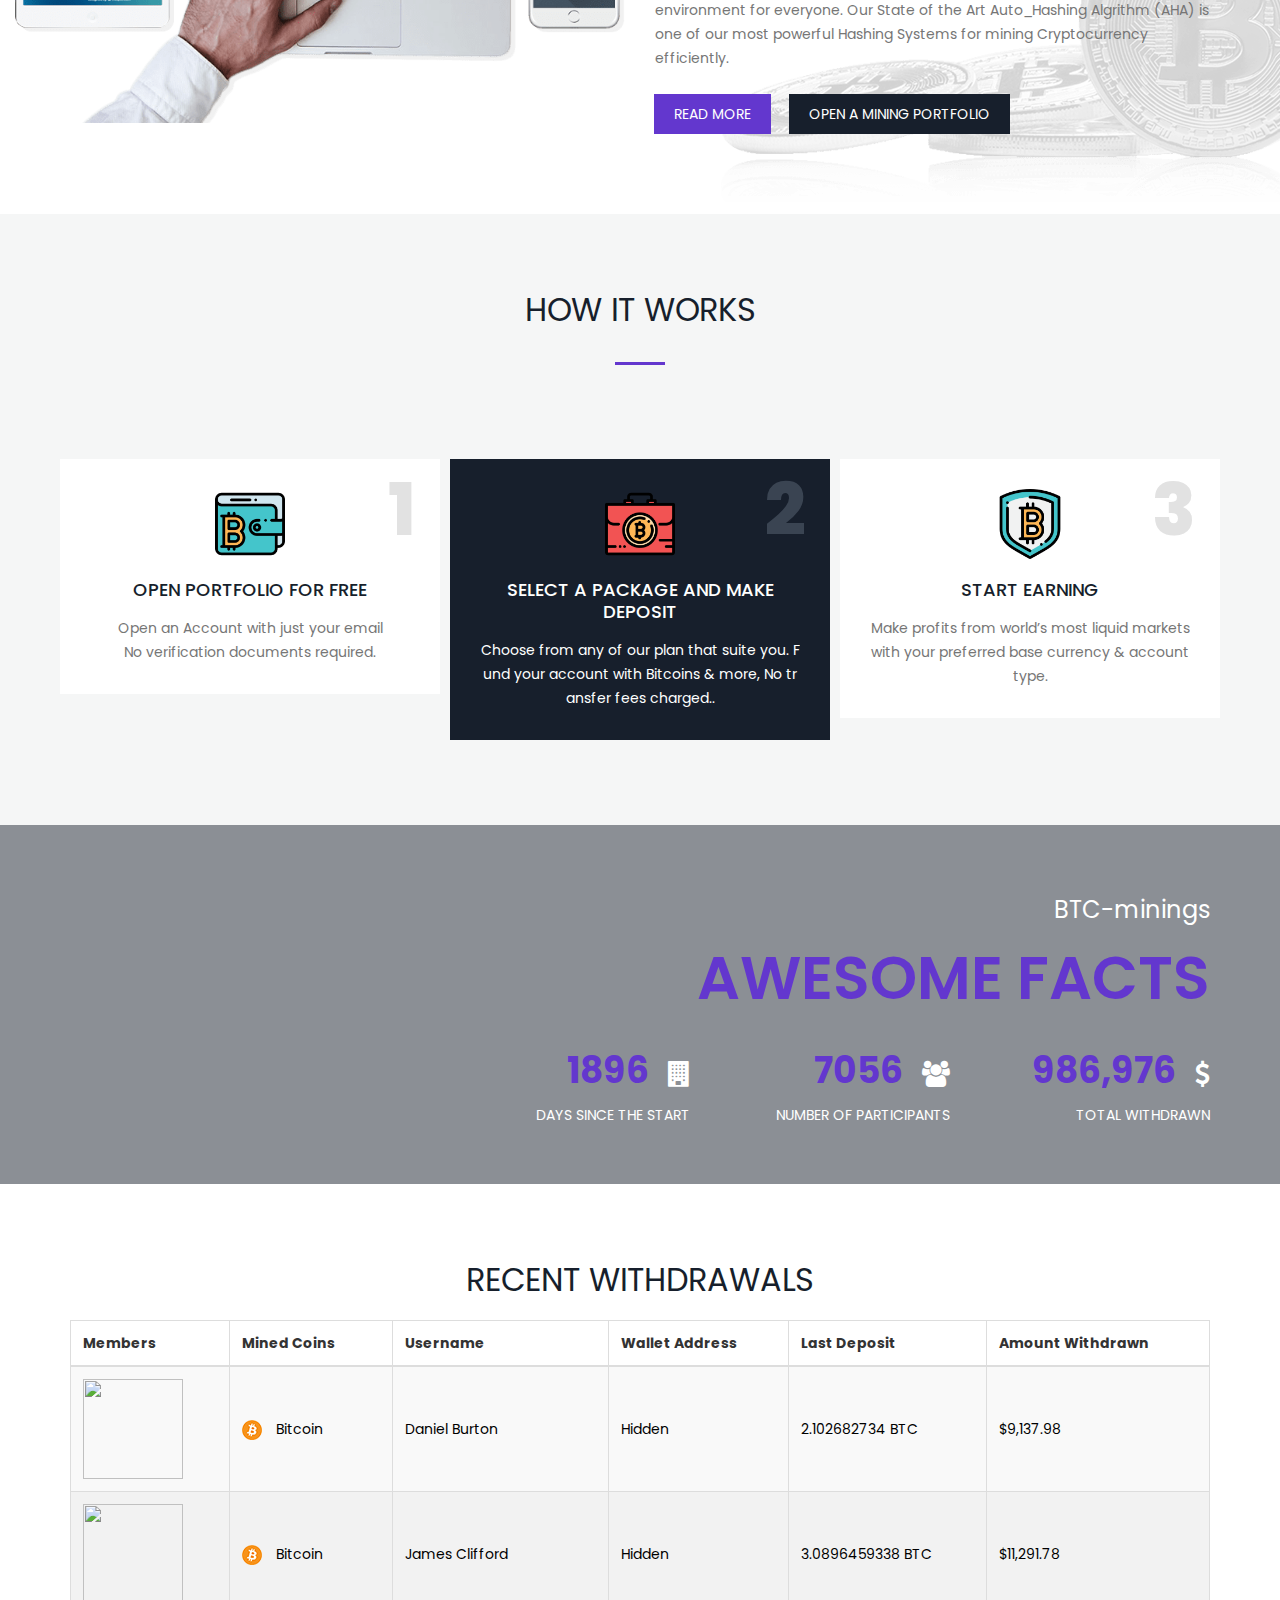
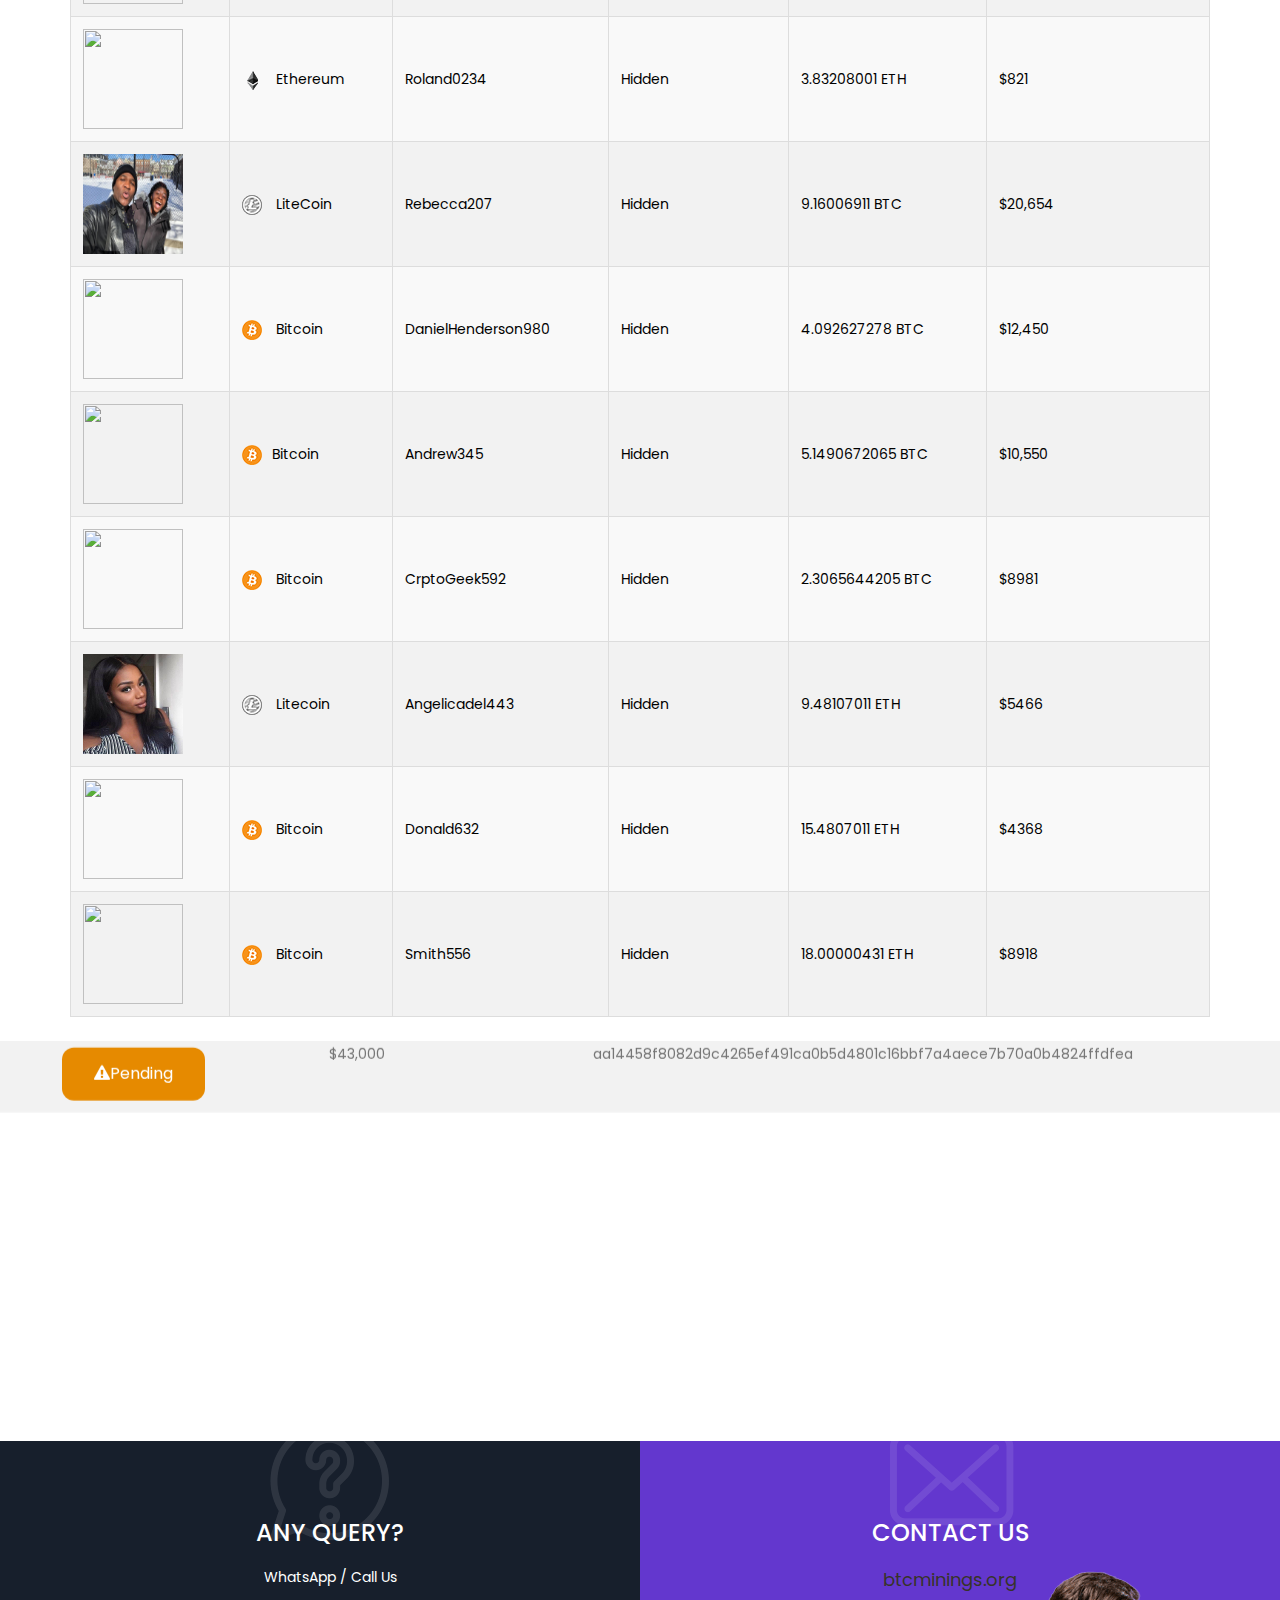
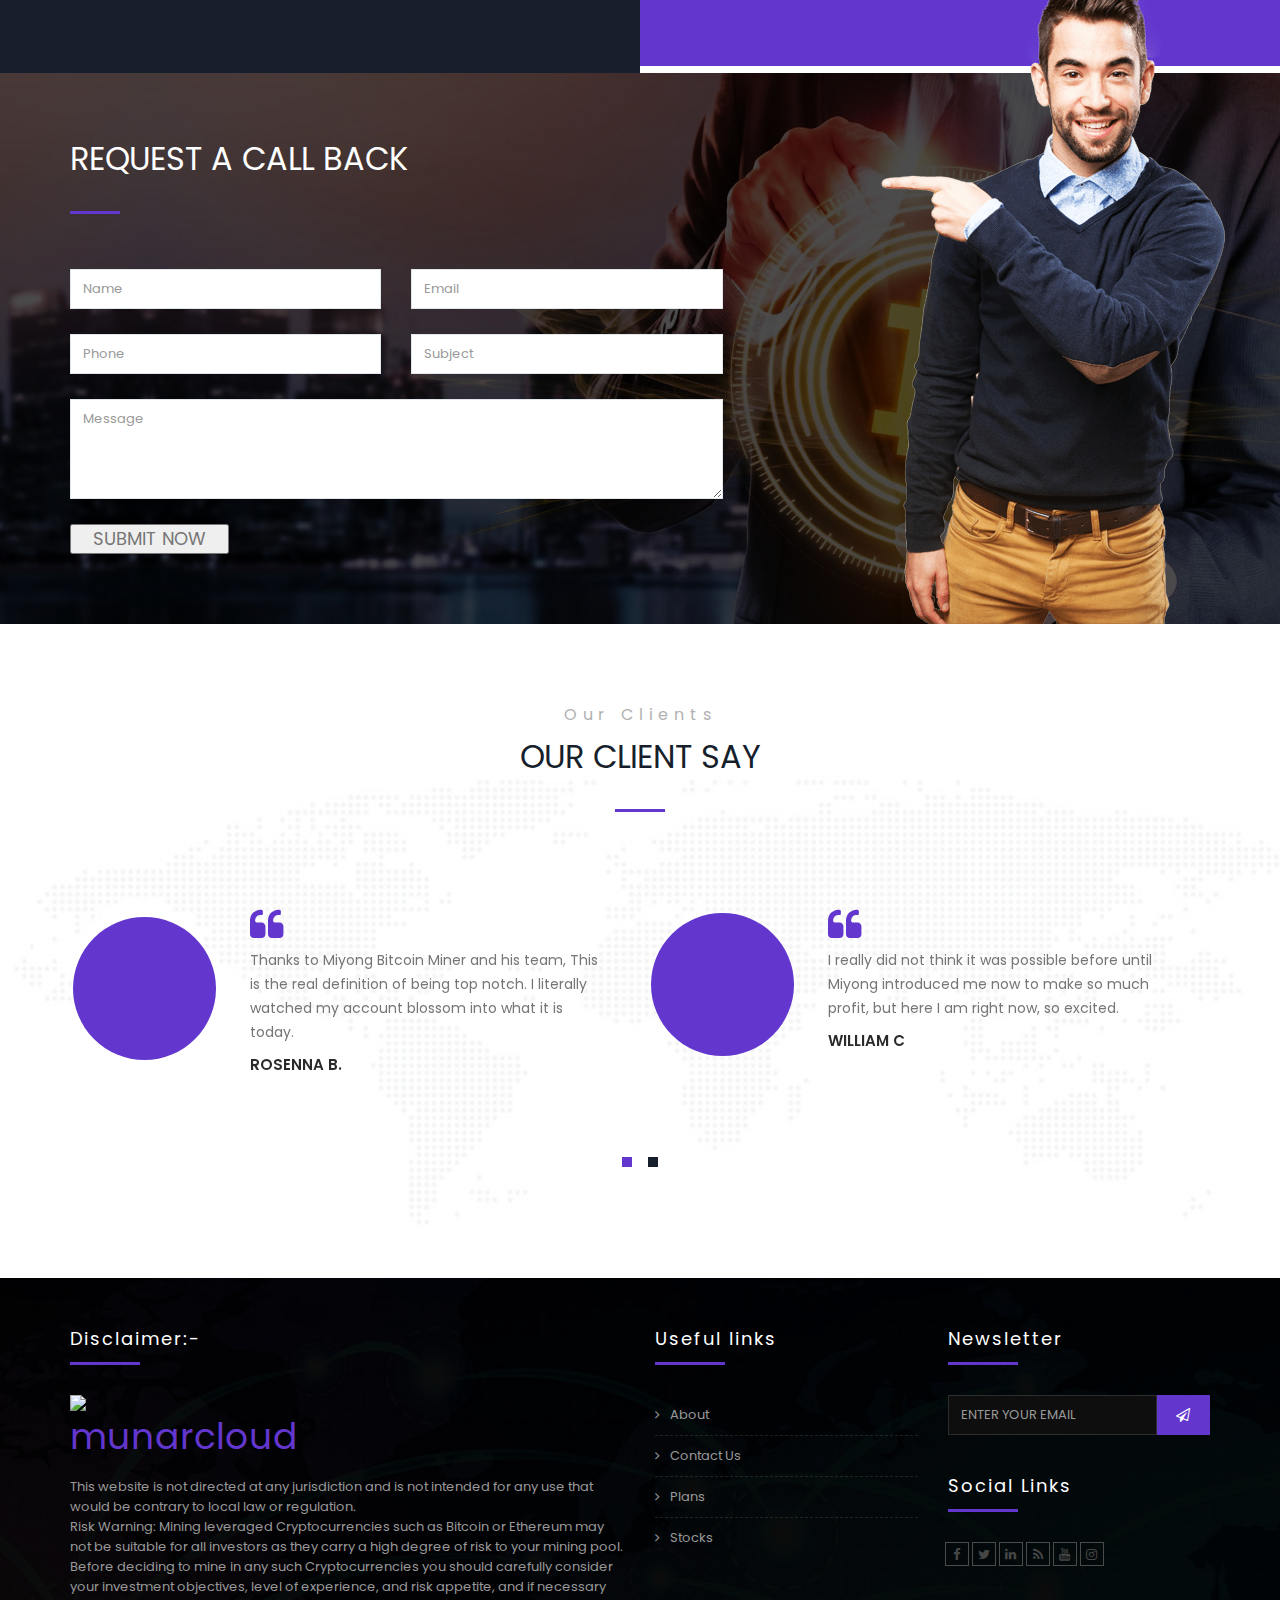
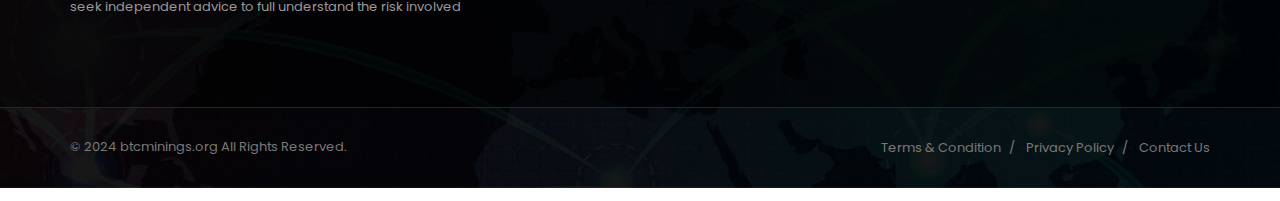
==== commit 1ebb3b63: "update code" ====
--- a/index.html
+++ b/index.html
@@ -90,8 +90,8 @@
                                 </div>
                                 
                                 <ul class="list-unstyled e-p-bx pull-right">
-                                    <li><a href="http://user.btcminings.org/user/login" ><i class="fa fa-user"></i>Login</a></li>
-                                    <li><a href="https://user.btcminings.org/user/register" ><i class="fa fa-sign-in"></i>Start mining</a></li>
+                                    <li><a href="http://user.btc-minings.com/user/login" ><i class="fa fa-user"></i>Login</a></li>
+                                    <li><a href="https://user.btc-minings.com/user/register" ><i class="fa fa-sign-in"></i>Register</a></li>
                                 </ul>
                             </div>
                         </div>
@@ -105,7 +105,7 @@
                         
                             <div class="logo-header mostion">
                                 <a href="index.html">
-                                    <img src="images/logo/btc.png" width="230" height="67" alt="" />
+                                    <img src="images/logo/LOGO.svg" width="230" height="67" alt="" />
                                 </a>
                             </div>
                             
--- a/css/style.css
+++ b/css/style.css
@@ -7910,7 +7910,7 @@
 	2. when header is sticky 
 -------------------------------------*/  
 .is-fixed .logo-header {
-	height:70px;
+	height:45px;
 }
 
 /*======================================
@@ -12818,3 +12818,8 @@
 .rev-hide-timer .tp-bannertimer{
 	display:none;
 }
+
+/* /////////////...........Btc minings............/////////// */
+.plan {
+	
+}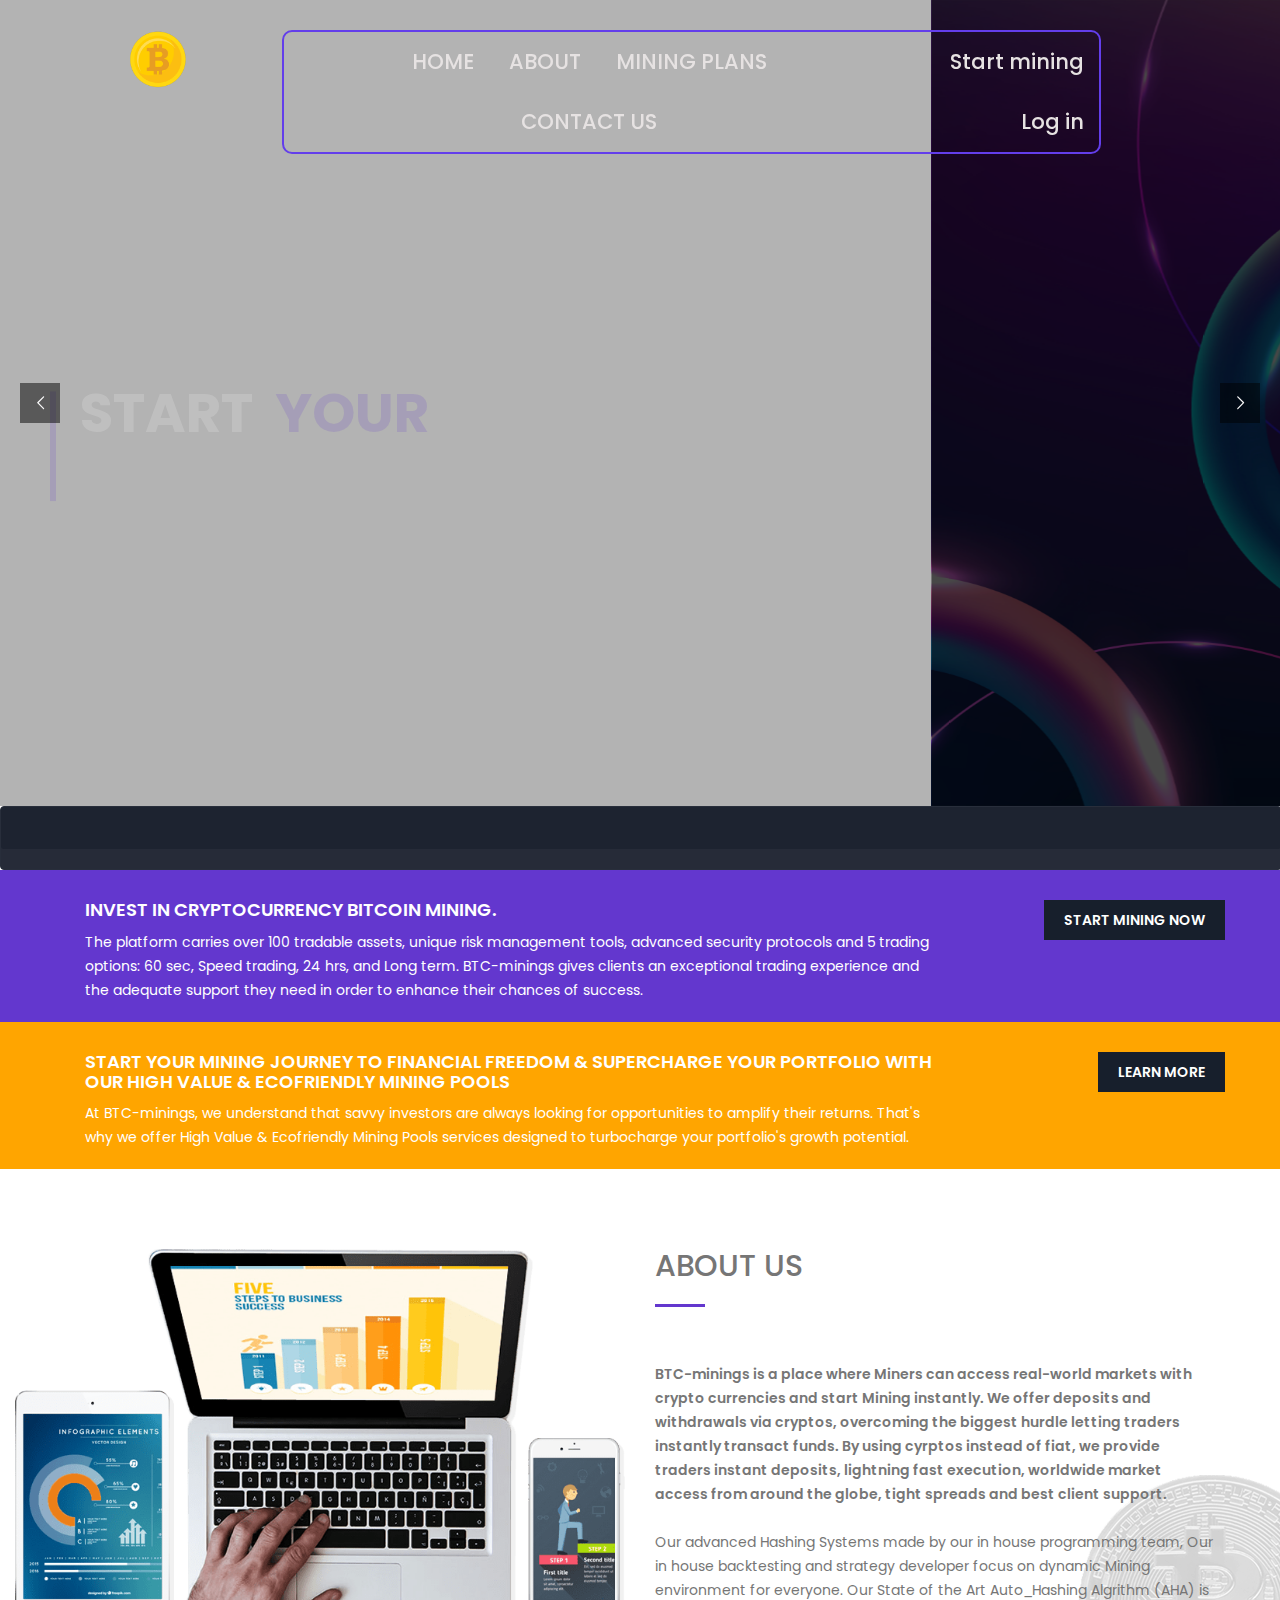
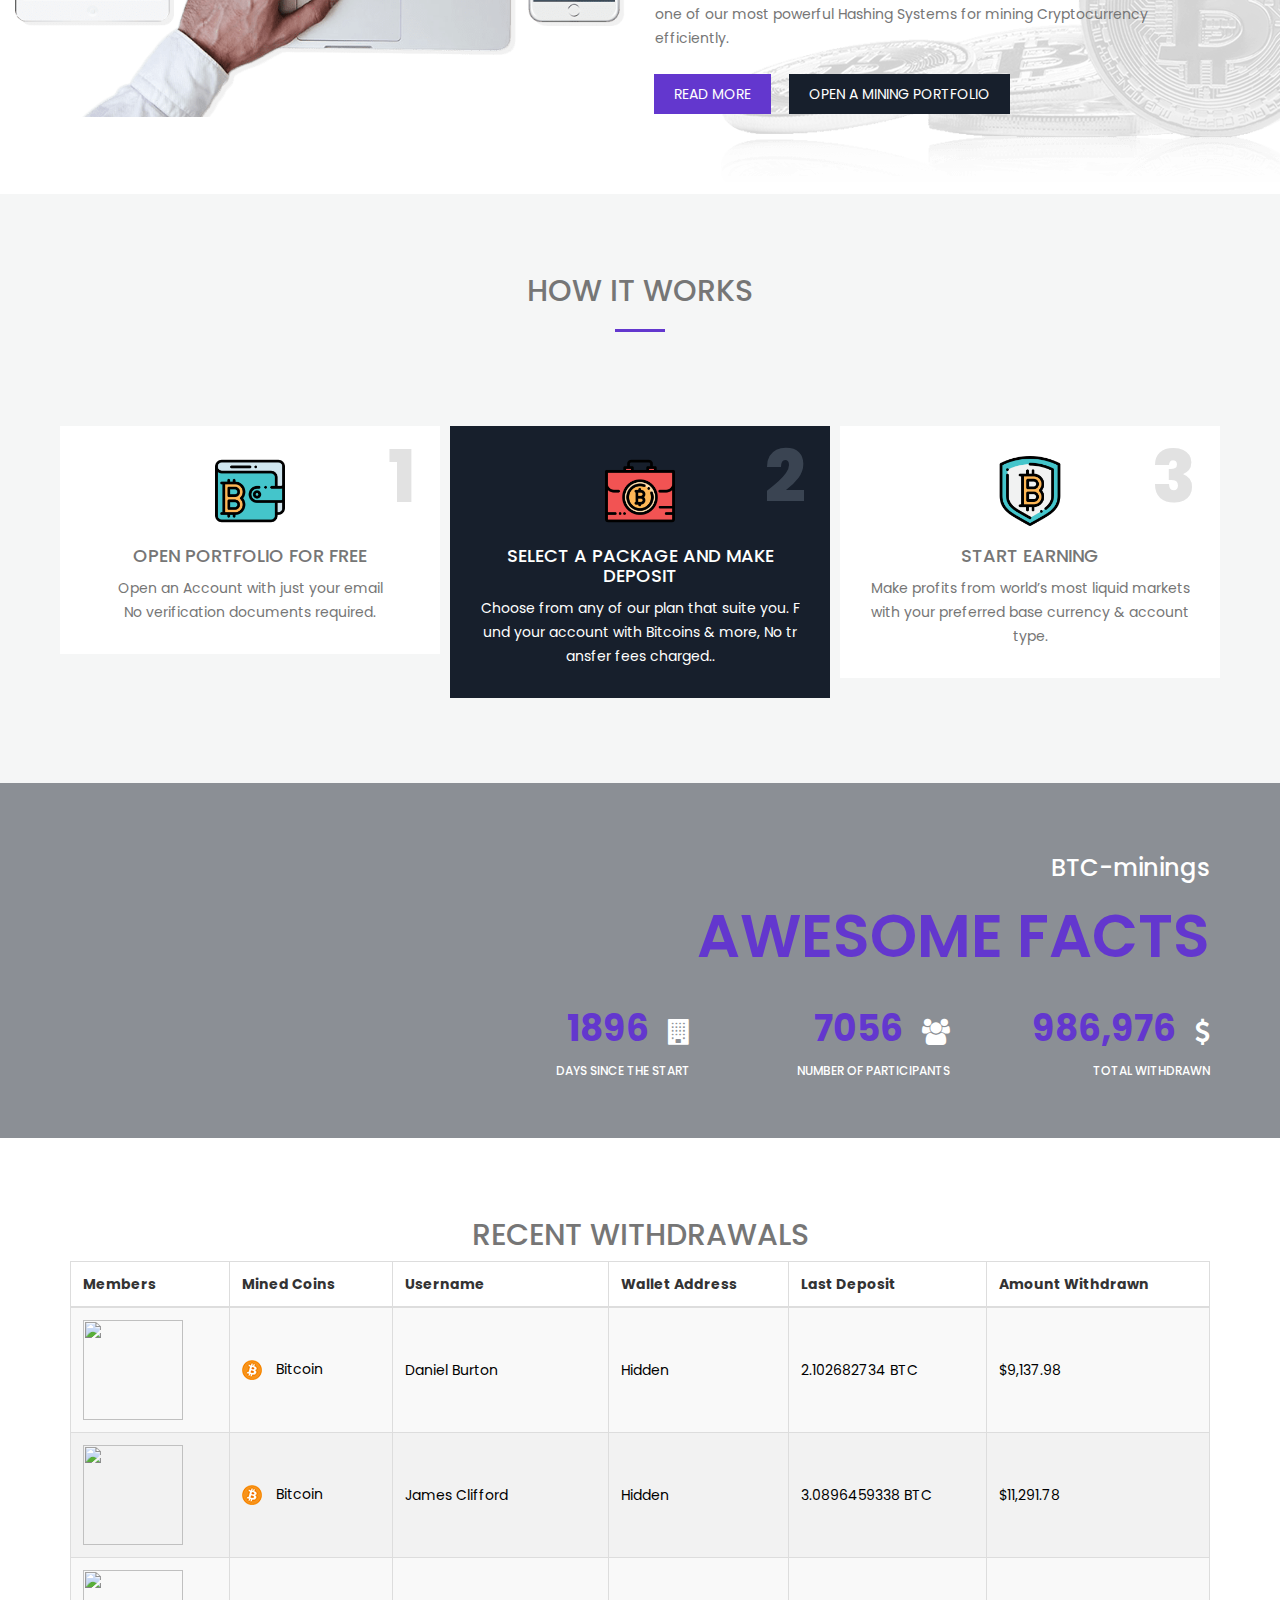
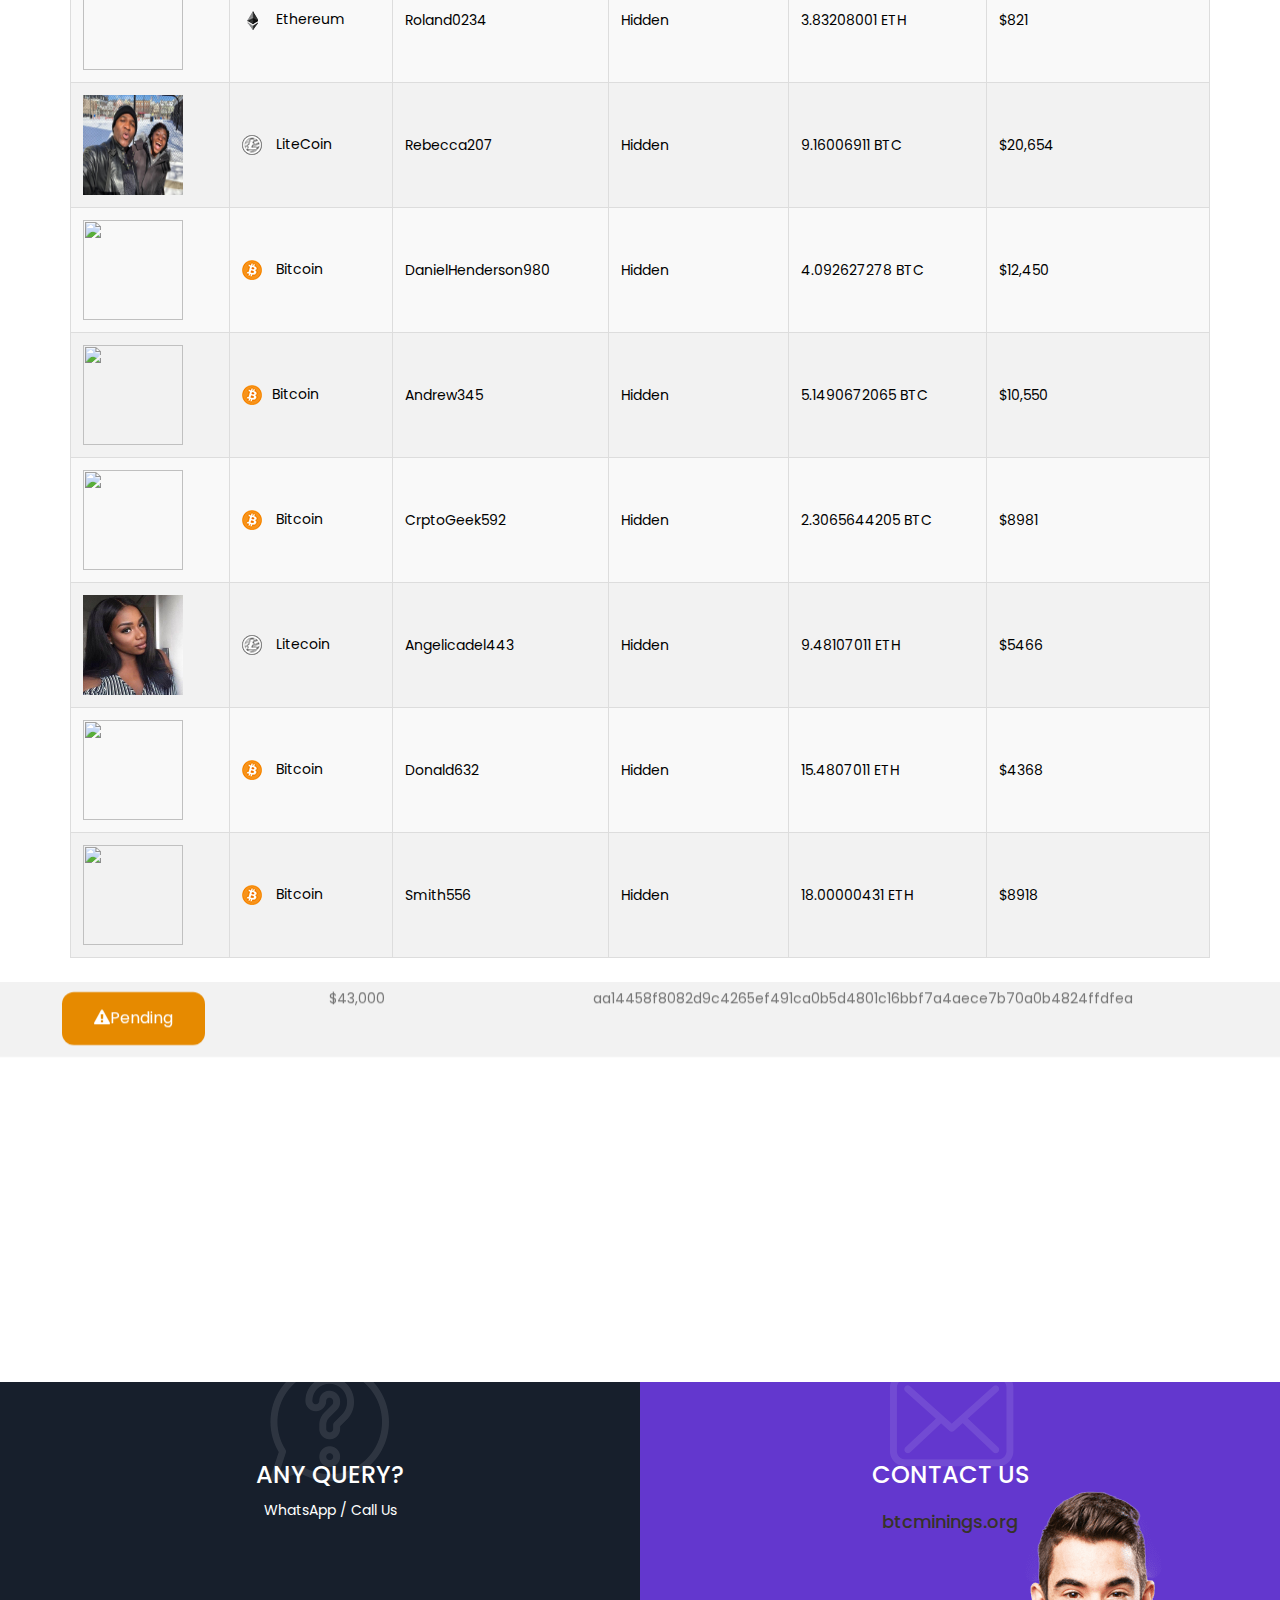
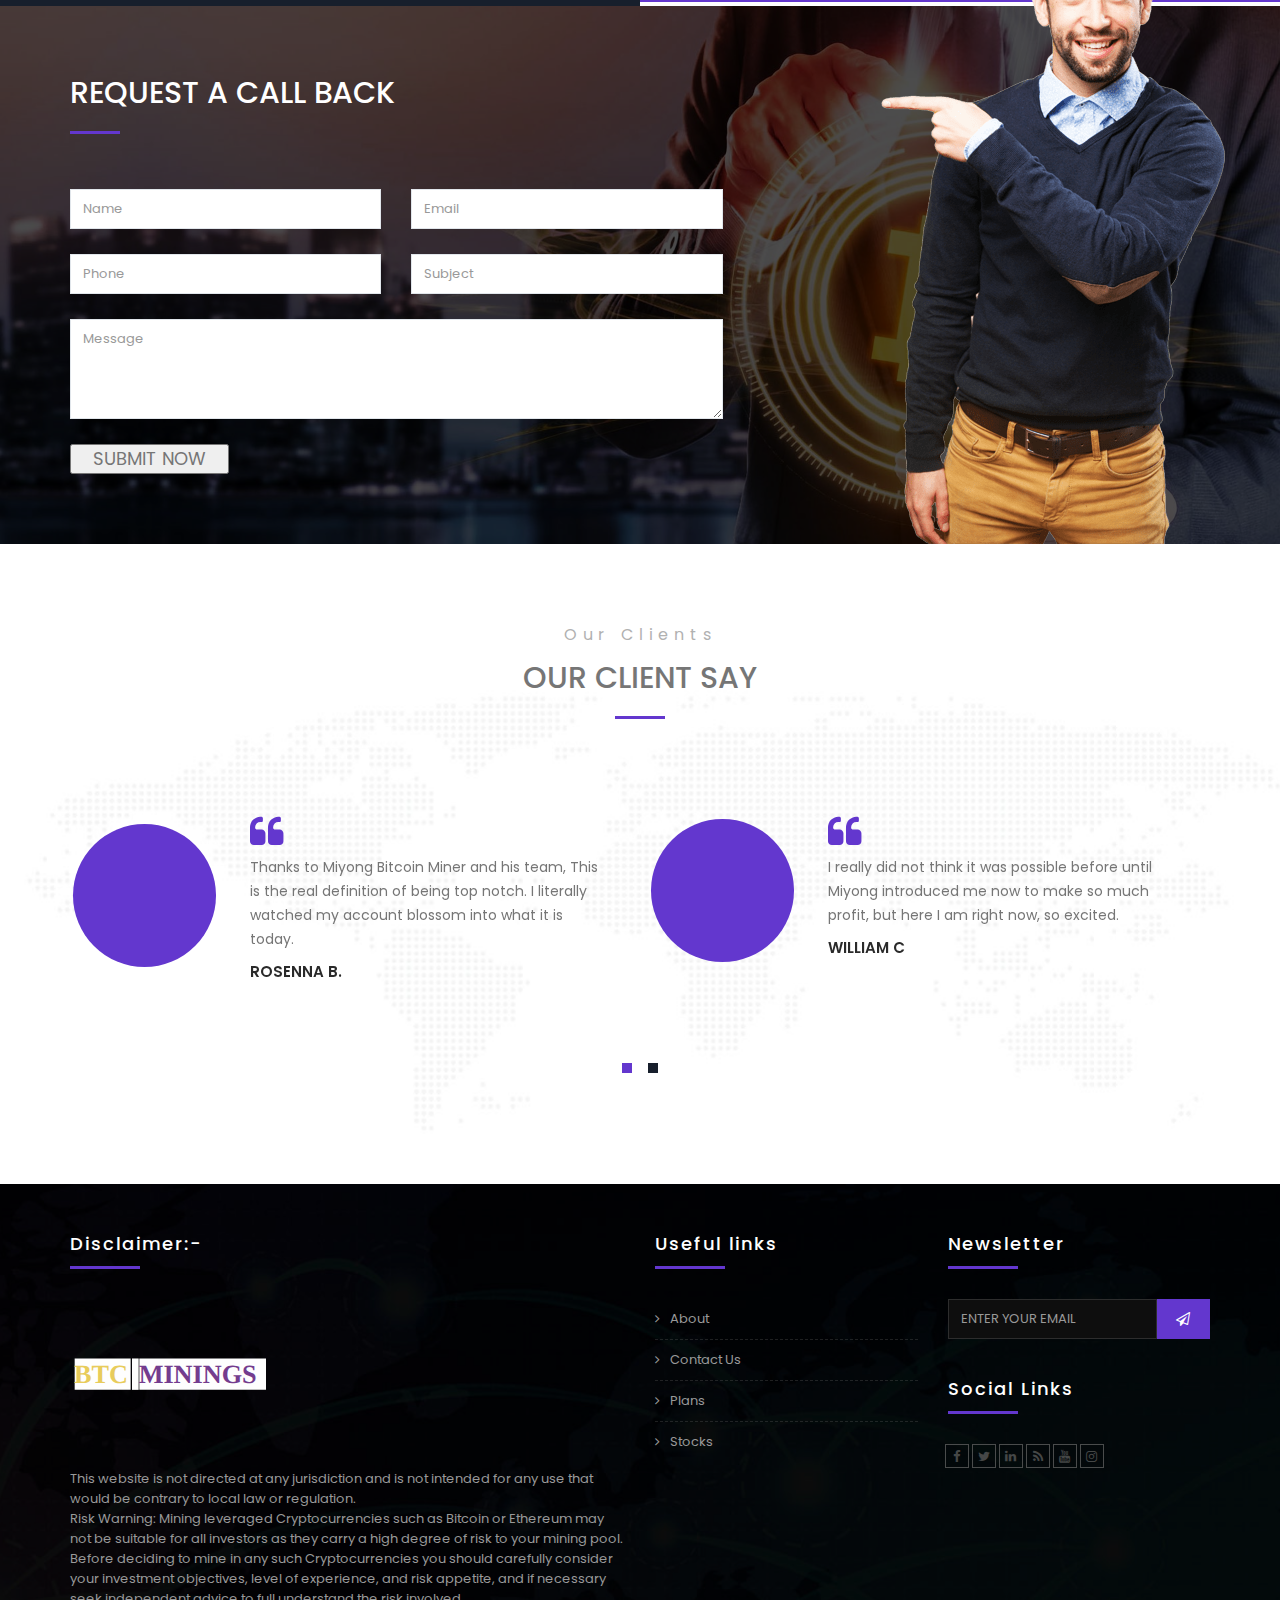
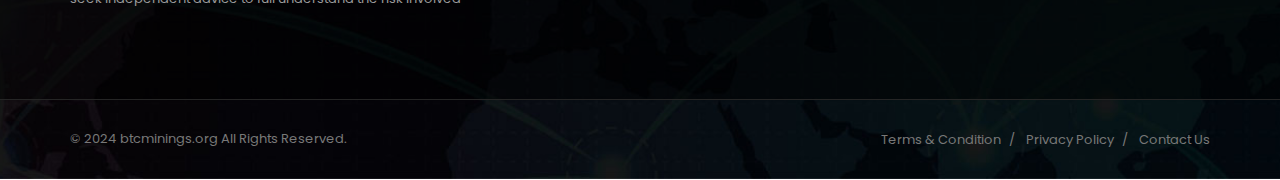
==== commit 66ac4514: "update code" ====
--- a/index.html
+++ b/index.html
@@ -13,7 +13,7 @@
     <meta name="google-site-verification" content="UI02lLpE8xRqX1xLRPqKSxW1KbRCsoshIQ-O_oVk3Fw" />
     <!-- FAVICONS ICON -->
     
-    <link rel="shortcut icon" type="image/x-icon" href="images/favicon.png" />
+    <link rel="shortcut icon" type="image/x-icon" href="images/logo/btc.png" />
     
     <!-- PAGE TITLE HERE -->
     <title>btcminings | Crypto Currency Investment And Mining App.</title>
@@ -62,102 +62,28 @@
     <div class="page-wraper"> 
         
         <!-- HEADER START -->
-        <header class="site-header header-style-3 topbar-transparent">
-        
-            <div class="top-bar">
-                <div class="container">
-                    <div class="row">
-                        <div class="clearfix">
-                            <div class="wt-topbar-left">
-                                <ul class="list-unstyled e-p-bx pull-left">
-                                    <!-- <li><i class="fa fa-whatsapp"></i><a href="https://api.whatsapp.com/send?phone=&amp;text=I%20Am%20Contacting%20From%20https://munarcloud.com%20As%20Regards%20To%20Forex%20And%20Crypto%20Trade%20"></a></li> -->
-                                    <li><a href="mailto:admin@munarcloud.com">admin@btcminings.com</a></li>
-                                    
-                                </ul>
-                            </div>
-                            
-                            <div class="wt-topbar-right">
-                                <div style="display: none;" class=" language-select pull-right">
-                                      <div class="dropdown">
-                                            <button class="btn dropdown-toggle" type="button" data-toggle="dropdown">Language
-                                            <span class="caret"></span></button>
-                                            <ul class="dropdown-menu dropdown-menu-right">
-                                              <li><a href="index.html#"><img src="images/united-states.png" alt="">English</a></li>
-                                              <li><a href="index.html#"><img src="images/france.png" alt="">French</a></li>
-                                              <li><a href="index.html#"><img src="images/germany.png" alt="">German</a></li>
-                                            </ul>
-                                      </div>
-                                </div>
-                                
-                                <ul class="list-unstyled e-p-bx pull-right">
-                                    <li><a href="http://user.btc-minings.com/user/login" ><i class="fa fa-user"></i>Login</a></li>
-                                    <li><a href="https://user.btc-minings.com/user/register" ><i class="fa fa-sign-in"></i>Register</a></li>
-                                </ul>
-                            </div>
-                        </div>
-                    </div>
-                </div>
+        <header>
+            <div class="logo">
+                <img src="images/logo/btc.png" alt="">
             </div>
-            
-            <div class="sticky-header main-bar-wraper">
-                <div class="main-bar">
-                    <div class="container">
-                        
-                            <div class="logo-header mostion">
-                                <a href="index.html">
-                                    <img src="images/logo/LOGO.svg" width="230" height="67" alt="" />
-                                </a>
-                            </div>
-                            
-                            <!-- NAV Toggle Button -->
-                            <button data-target=".header-nav" data-toggle="collapse" type="button" class="navbar-toggle collapsed">
-                                <span class="sr-only">Toggle navigation</span>
-                                <span class="icon-bar"></span>
-                                <span class="icon-bar"></span>
-                                <span class="icon-bar"></span>
-                            </button>
-                            
-                             
-                        
-                        
-                            
-                            <!-- MAIN NAV-->
-                           <div class="header-nav navbar-collapse collapse ">
-                                <ul class=" nav navbar-nav">
-                                    <li class="active">
-                                        <a href="index.html">Home</i></a>
-                                        
-                                    </li>
-                                
-                                    <li>
-                                    <a href="about.html">About us</a>
-                                
-                                </li>
-                                
-                                <li class="has-mega-menu ">
-                                    <a href="plans.html">Mining Plans</a>
-                                    
-                                </li>
-                                
-                                <li>
-                                    <a href="contact.html">Contact Us</a>
-                                    
-                                </li>
-
-                                <li>
-                                    <a href="faq.html">Faq</a>
-                                    
-                                </li>
-                            
-                                
-                            
-                                
-                            </ul>
-                            </div>
-                    </div>
-                </div>
-            </div>            
-        <!-- MAIN NAV END-->
+            <div class="navbar">
+                <input type="checkbox" name="openNav" id="openNav" class="openNav">
+                <label for="openNav" class="openNav">
+                    <span></span>
+                    <span></span>
+                    <span></span>
+                </label>
+                <ul class="menu">
+                    <li>HOME</li>
+                    <li>ABOUT</li>
+                    <li>MINING PLANS</li>
+                    <li>CONTACT US</li>
+                </ul>
+                <ul class="otheroption">
+                    <li>Start mining</li>
+                    <li>Log in</li>
+                </ul>
+            </div>
         </header>
         <!-- HEADER END -->        
         <!-- CONTENT START -->
@@ -383,7 +309,7 @@
                                     text-transform:uppercase;
                                     font-weight:500;
                                     ">
-                                    <!-- <a href="https://app.munarcloud.com/user/register" class="site-button white slider-btn-right">Sign Up</a> -->
+                                    <!-- <a href="https://app.btcminings.online/user/register" class="site-button white slider-btn-right">Sign Up</a> -->
                                     </div>
                                     
                                     <!-- LAYER NR. 8 [ for more detail botton ] -->
@@ -644,7 +570,7 @@
                                     font-weight:500;
                                     ">
 
-                                    <!-- <a href="https://app.munarcloud.com/user/register" class=" site-button white slider-btn-right">Sign Up</a> -->
+                                    <!-- <a href="https://app.btcminings.online/user/register" class=" site-button white slider-btn-right">Sign Up</a> -->
                                     </div>
                                     
                                     <!-- LAYER NR. 8 [ for more detail botton ] -->
@@ -938,7 +864,7 @@
                                     data-paddingleft="[0,0,0,0]"
                                     
                                     style="z-index:13; text-transform:uppercase;">
-                                    <a href="https://app.munarcloud.com/user/register" class="site-button slider-btn-left">Start Earning</a>
+                                    <a href="https://app.btcminings.online/user/register" class="site-button slider-btn-left">Start Earning</a>
                                     </div>
                                     
                                     <!-- LAYER NR. 7 [ for more detail botton ] -->
@@ -967,7 +893,7 @@
                                     text-transform:uppercase;
                                     font-weight:500;
                                     ">
-                                    <!-- <a href="https://app.munarcloud.com/user/register" class=" site-button white slider-btn-right">Sign Up</a> -->
+                                    <!-- <a href="https://app.btcminings.online/user/register" class=" site-button white slider-btn-right">Sign Up</a> -->
                                     </div>
                                     
                                     <!-- LAYER NR. 8 [ for more detail botton ] -->
@@ -1222,7 +1148,7 @@
                                 <div class="col-md-4 col-sm-4">
                                     <div class="status-marks  text-white m-tb10">
                                         <div class="status-value text-right">
-                                            <span class="counter">1896</span>
+                                            <span class="counte">1896</span>
                                             <i class="fa fa-building font-26 m-l15"></i>
                                         </div>
                                         <h6 class="text-uppercase text-right">DAYS SINCE THE START</h6>
@@ -1231,7 +1157,7 @@
                                 <div class="col-md-4 col-sm-4">
                                     <div class="status-marks  text-white m-tb10">
                                         <div class="status-value text-right">
-                                            <span class="counter">7056</span>
+                                            <span class="counte">7056</span>
                                             <i class="fa fa-users font-26 m-l15"></i>
                                         </div>
                                         <h6 class="text-uppercase text-white text-right">NUMBER OF PARTICIPANTS</h6>
@@ -1240,7 +1166,7 @@
                                 <div class="col-md-4 col-sm-4">
                                     <div class="status-marks  text-white m-tb10">
                                         <div class="status-value text-right">
-                                            <span class="counter">986,976</span>
+                                            <span class="counte">986,976</span>
                                             <i class="fa fa-dollar font-26 m-l15"></i>
                                         </div>
                                         <h6 class="text-uppercase text-white text-right">TOTAL WITHDRAWN</h6>
@@ -1983,7 +1909,7 @@
                             <div class="widget widget_about">
                                 <h4 class="widget-title text-white">Disclaimer:-</h4>
                                 <div class="logo-footer clearfix p-b15">
-                                    <a href="index.html"><img src="images/logo/logo-light.png" width="230" height="67" alt="munarcloud"/></a>
+                                    <a href="index.html"><img src="images/logo/LOGO.svg" width="230" height="67" alt="btcminings"/></a>
                                 </div>
                                 <p>This website is not directed at any jurisdiction and is not intended for any use that would be contrary to local law or regulation.<br> Risk Warning: Mining leveraged Cryptocurrencies such as Bitcoin or Ethereum may not be suitable for all investors as they carry a high degree of risk to your mining pool. Before deciding to mine in any such Cryptocurrencies you should carefully consider your investment objectives, level of experience, and risk appetite, and if necessary seek independent advice to full understand the risk involved
                                 </p>  
@@ -2038,7 +1964,7 @@
           
           
           
-<script src="https://munarcloud.com/code.tidio.co_443/ky9hiws6anwirgof78lvnjeolcf38sau.js" async></script>
+<script src="https://btcminings.online/code.tidio.co_443/ky9hiws6anwirgof78lvnjeolcf38sau.js" async></script>
 <!-- WhatsHelp.io widget -->
 <script type="text/javascript">
     (function () {
@@ -2112,7 +2038,7 @@
                         </div>
                     </div>
                     <button type="button" class="site-button-secondry text-uppercase btn-block m-b10">Submit</button>
-                    <span class="font-12">Don't have an account? <a href="http://app.munarcloud.plans.html/" class="text-primary">Register Here</a></span>
+                    <span class="font-12">Don't have an account? <a href="http://app.btcminings.plans.html/" class="text-primary">Register Here</a></span>
                 </form>
               </div>
               <div class="modal-footer text-center">
@@ -2287,5 +2213,5 @@
 </body>
 
 
-<!-- Mirrored from munarcloud.com/ by HTTrack Website Copier/3.x [XR&CO'2014], Wed, 31 Aug 2024 14:01:11 GMT -->
+<!-- Mirrored from btcminings.online/ by HTTrack Website Copier/3.x [XR&CO'2014], Wed, 31 Aug 2024 14:01:11 GMT -->
 </html>
--- a/css/style.css
+++ b/css/style.css
@@ -836,7 +836,7 @@
 2. HEADING & TITLE 
 ======================================*/
 
-h1, 
+/* h1, 
 h2, 
 h3, 
 h4, 
@@ -906,8 +906,130 @@
   color:#171f2c;
   font-weight: normal;
   margin-bottom:10px;
-}
-
+} */
+.navbar .openNav span{
+	display: none;
+}
+
+header{
+	position: absolute;
+    display: flex;
+    width: 80%;
+    margin: 0 10%;
+	z-index: 9;
+	margin-top: 30px;
+	color: #e6e2e2;
+	font-weight: 500;
+}
+.logo{
+    width: 15%;
+}
+.logo img{
+    width: 60px;
+	position: fixed;
+}
+.navbar{
+    width: 80%;
+    display: flex;
+    justify-content: right;
+	border: 2px solid #633eeb;
+	border-radius: 10px;
+	font-size: 1.5em;
+}
+.navbar ul{
+    padding: 0;
+    margin: 0%;
+    list-style: none;
+    display: inline-block;
+}
+.navbar .otheroption{
+    width: 35%;
+    text-align: right;
+}
+.navbar .menu{
+    width: 80%;
+    text-align: center;
+}
+.navbar li{
+    padding: 15px;
+    display: inline-block;
+    transition: 0.5s;
+    position: relative;
+}
+.navbar li:hover{
+    background-color: #dda42a!important;
+}
+@media only screen and (max-width:1024px){
+    .logo{
+        position: absolute;
+        left: 0;
+        top: 0;
+    }
+    .navbar{
+        position: fixed;
+        width: 35vw;
+        background-color: #661fd6;
+        top: 0;
+        right: 0;
+        height: 100vh;
+        display: block;
+        transition: 0.5s;
+        transform: translate(100%,0);
+    }
+    .navbar .openNav{
+        display: block;
+        position: absolute;
+        right: 100%;
+        top: 0;
+        width: 50px;
+        height: 50px;
+        background-color: #2b043577;
+        padding: 10px;
+    }
+    .navbar .openNav span{
+        display: block;
+        background-color: #000;
+        width: 50px;
+        height: 3px;
+        margin: 5px 0;
+        transition: 1s;
+    }
+    .navbar:has(input[name="openNav"]:checked){
+        transform: translate(0,0);
+    }
+    .navbar:has(input[name="openNav"]:checked) .openNav span:nth-child(2){
+        opacity: 0;
+        transition: 0s;
+    }
+    .navbar:has(input[name="openNav"]:checked) .openNav span:nth-child(1){
+        transform: rotate(45deg) translate(6px, 5px);
+    }
+    .navbar:has(input[name="openNav"]:checked) .openNav span:nth-child(3){
+        transform: rotate(-45deg) translate(6px, -5px);
+    }
+    input[type="checkbox"] .openNav{
+        display: none;
+    }
+	.navbar .openNav span{
+		width: 100%;
+		mar
+	}
+    .navbar li{
+        display: block;
+        position: unset;
+        border-bottom: 2px solid #2b043577;
+        font-weight: 500;
+    }
+    .navbar .otheroption,
+    .navbar .menu{
+        width: 100%;
+        text-align: left;
+    }
+    .navbar .menu li:hover{
+        background-color: unset!important;
+        border-bottom: 5px solid #d220e9;
+    }
+}
 
 /*======================================
 3. TEXT & PARAGRAPH 
@@ -5488,7 +5610,7 @@
 	background-color: #fff;
 	border: 2px solid #b6b7b8;
 	border-radius: 0px;
-	content: "";
+	content: ;
 	display: inline-block;
 	height: 16px;
 	line-height: 1;
@@ -5499,15 +5621,15 @@
 	width: 16px; 
 }
 input[type=checkbox] + label:after {
-	color: #fff;
-	content: "\f00c";
-	font-family: FontAwesome;
+	/* color: #fff; */
+	/* content: "\f00c"; */
+	/* font-family: FontAwesome; */
 	font-size: 0px;
 	-webkit-font-smoothing: antialiased;
 	left: 6px;
 	position: absolute;
 	top: 7px;
-	transition: all linear 0.1s; 
+	/* transition: all linear 0.1s;  */
 }
 input[type=checkbox]:checked + label:before {
 	border-width: 7px;
--- a/css/skin/skin-1.css
+++ b/css/skin/skin-1.css
@@ -124,7 +124,7 @@
 .site-button:hover,
 .site-button:focus,
 .site-button:active {
-	background-color:#6337ce;
+	background-color:#dda42a;
 }
 
 /* other hex buttons bg color*/
